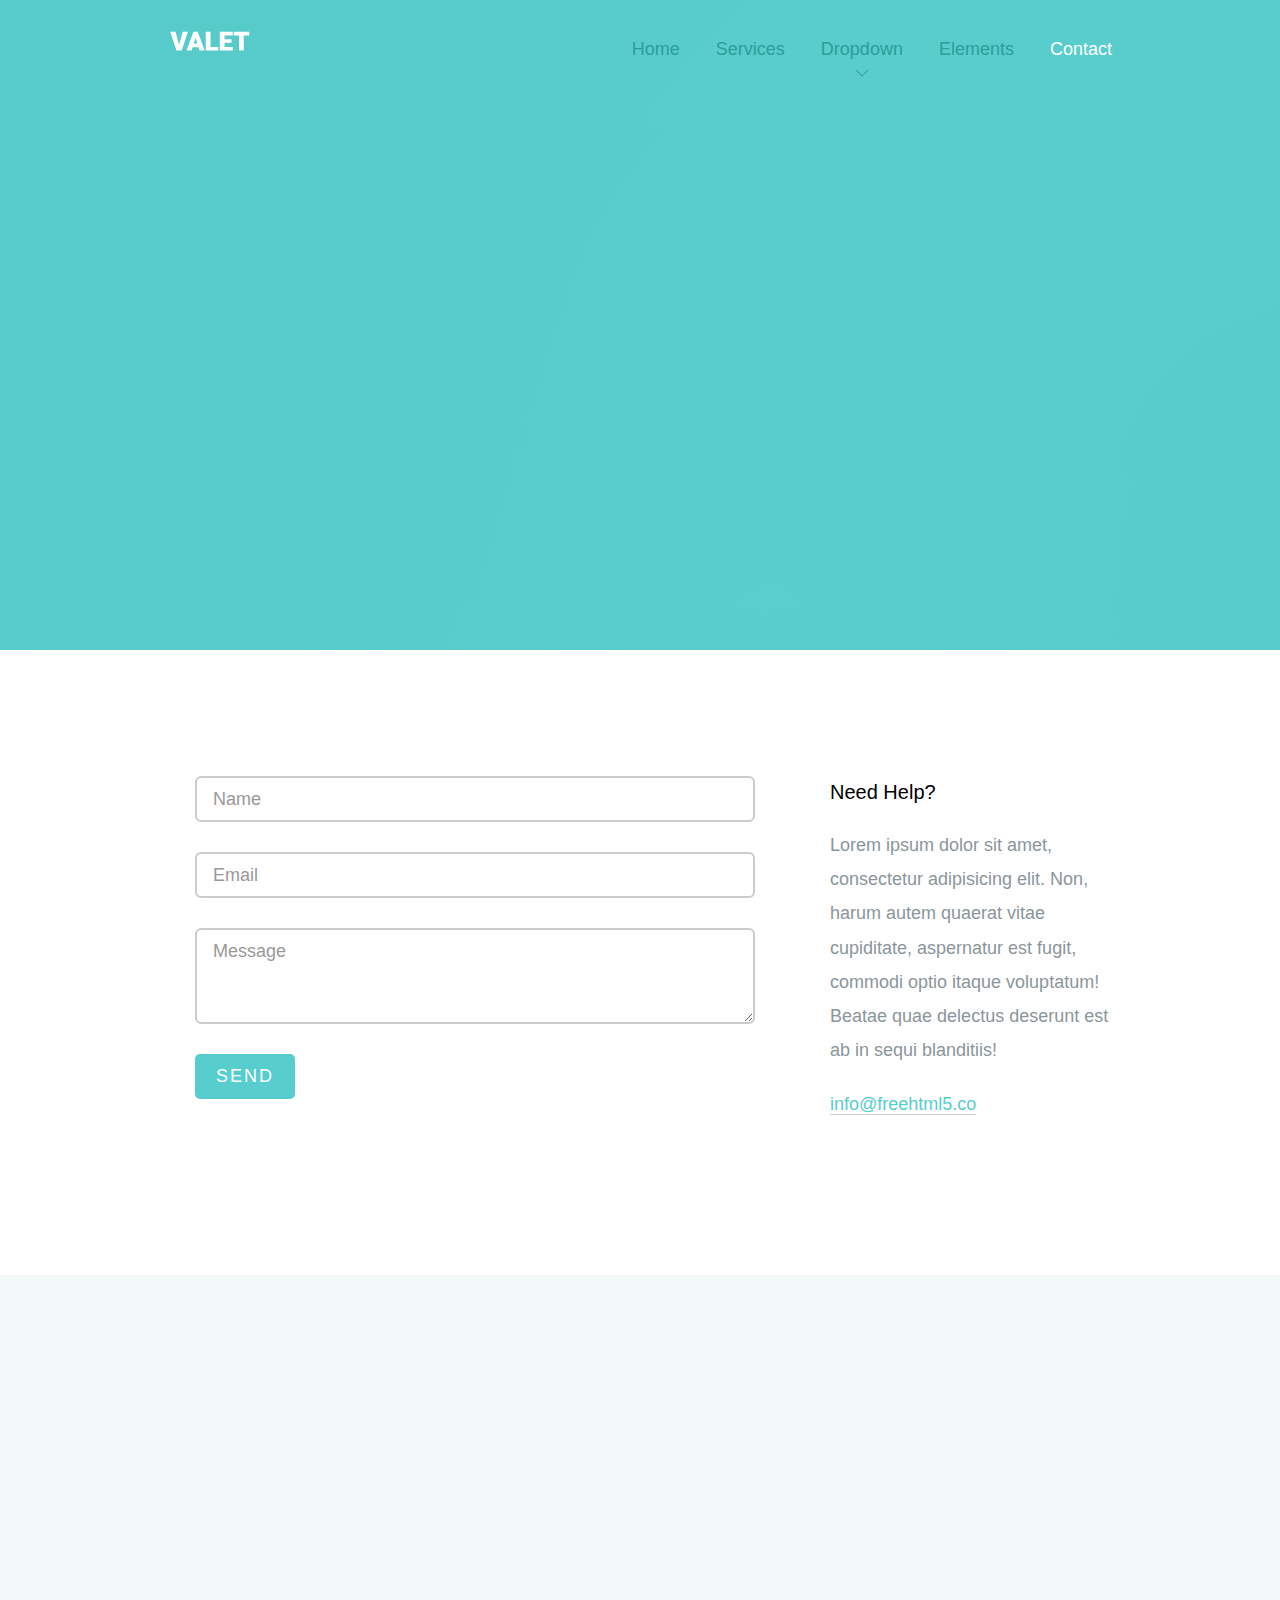
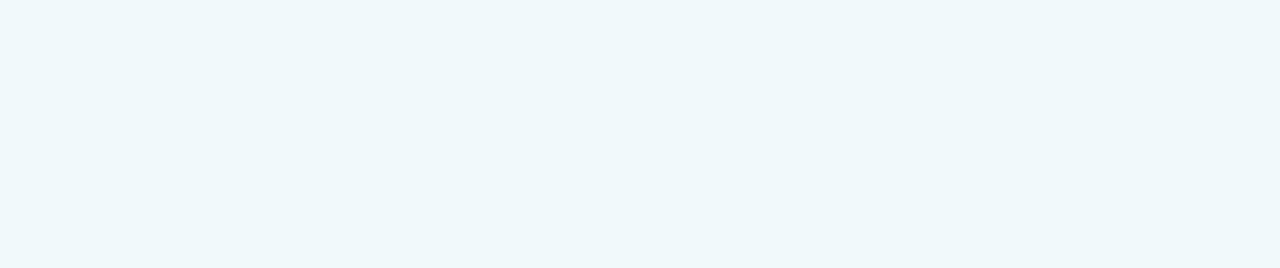
==== contact.html @ 623a670f "Initial Commit" ====
<!DOCTYPE html>
<!--[if lt IE 7]>      <html class="no-js lt-ie9 lt-ie8 lt-ie7"> <![endif]-->
<!--[if IE 7]>         <html class="no-js lt-ie9 lt-ie8"> <![endif]-->
<!--[if IE 8]>         <html class="no-js lt-ie9"> <![endif]-->
<!--[if gt IE 8]><!--> <html class="no-js"> <!--<![endif]-->
	<head>
	<meta charset="utf-8">
	<meta http-equiv="X-UA-Compatible" content="IE=edge">
	<title>Valet &mdash; A free HTML5 Template by FREEHTML5.CO</title>
	<meta name="viewport" content="width=device-width, initial-scale=1">
	<meta name="description" content="Free HTML5 Template by FREEHTML5.CO" />
	<meta name="keywords" content="free html5, free template, free bootstrap, html5, css3, mobile first, responsive" />
	<meta name="author" content="FREEHTML5.CO" />

  	<!-- 
	//////////////////////////////////////////////////////

	FREE HTML5 TEMPLATE 
	DESIGNED & DEVELOPED by FREEHTML5.CO
	
	Website: 		http://freehtml5.co/
	Email: 			info@freehtml5.co
	Twitter: 		http://twitter.com/fh5co
	Facebook: 	https://www.facebook.com/fh5co

	//////////////////////////////////////////////////////
	 -->

  	<!-- Facebook and Twitter integration -->
	<meta property="og:title" content=""/>
	<meta property="og:image" content=""/>
	<meta property="og:url" content=""/>
	<meta property="og:site_name" content=""/>
	<meta property="og:description" content=""/>
	<meta name="twitter:title" content="" />
	<meta name="twitter:image" content="" />
	<meta name="twitter:url" content="" />
	<meta name="twitter:card" content="" />

  	<!-- Place favicon.ico and apple-touch-icon.png in the root directory -->
  	<link rel="shortcut icon" href="favicon.ico">

  	<!-- Google Webfont -->
	<link href='http://fonts.googleapis.com/css?family=Lato:300,400,700' rel='stylesheet' type='text/css'>
	<!-- Themify Icons -->
	<link rel="stylesheet" href="css/themify-icons.css">
	<!-- Bootstrap -->
	<link rel="stylesheet" href="css/bootstrap.css">
	<!-- Owl Carousel -->
	<link rel="stylesheet" href="css/owl.carousel.min.css">
	<link rel="stylesheet" href="css/owl.theme.default.min.css">
	<!-- Magnific Popup -->
	<link rel="stylesheet" href="css/magnific-popup.css">
	<!-- Superfish -->
	<link rel="stylesheet" href="css/superfish.css">
	<!-- Easy Responsive Tabs -->
	<link rel="stylesheet" href="css/easy-responsive-tabs.css">
	<!-- Animate.css -->
	<link rel="stylesheet" href="css/animate.css">
	<!-- Theme Style -->
	<link rel="stylesheet" href="css/style.css">

	<!-- Modernizr JS -->
	<script src="js/modernizr-2.6.2.min.js"></script>
	<!-- FOR IE9 below -->
	<!--[if lt IE 9]>
	<script src="js/respond.min.js"></script>
	<![endif]-->

	</head>
	<body class="inner-page">

		<!-- START #fh5co-header -->
		<header id="fh5co-header-section" role="header" class="" >
			<div class="container">

				

				<!-- <div id="fh5co-menu-logo"> -->
					<!-- START #fh5co-logo -->
					<h1 id="fh5co-logo" class="pull-left"><a href="index.html"><img src="images/logo.png" alt="Valet Free HTML5 Template"></a></h1>
					
					<!-- START #fh5co-menu-wrap -->
					<nav id="fh5co-menu-wrap" role="navigation">
						
						
						<ul class="sf-menu" id="fh5co-primary-menu">
							<li>
								<a href="index.html">Home</a>
							</li>
							<li>
								<a href="services.html">Services</a>
							</li>
							<li>
								<a href="#" class="fh5co-sub-ddown">Dropdown</a>
								 <ul class="fh5co-sub-menu">
								 	<li><a href="left-sidebar.html">Left Sidebar</a></li>
								 	<li><a href="right-sidebar.html">Right Sidebar</a></li>
									<li>
										<a href="#" class="fh5co-sub-ddown">Free HTML5</a>
										<ul class="fh5co-sub-menu">
											<li><a href="http://freehtml5.co/preview/?item=build-free-html5-bootstrap-template" target="_blank">Build</a></li>
											<li><a href="http://freehtml5.co/preview/?item=work-free-html5-template-bootstrap" target="_blank">Work</a></li>
											<li><a href="http://freehtml5.co/preview/?item=light-free-html5-template-bootstrap" target="_blank">Light</a></li>
											<li><a href="http://freehtml5.co/preview/?item=relic-free-html5-template-using-bootstrap" target="_blank">Relic</a></li>
											<li><a href="http://freehtml5.co/preview/?item=display-free-html5-template-using-bootstrap" target="_blank">Display</a></li>
											<li><a href="http://freehtml5.co/preview/?item=sprint-free-html5-template-bootstrap" target="_blank">Sprint</a></li>
										</ul>
									</li>
									<li><a href="#">CSS3</a></li> 
								</ul>
							</li>
							<li><a href="elements.html">Elements</a></li>
							<li class="active"><a href="contact.html">Contact</a></li>
						</ul>
						
					</nav>
				<!-- </div> -->

			</div>
		</header>
	
		<div id="fh5co-hero" style="background-image: url(images/slide_2.jpg);">
			<div class="overlay"></div>
			<a href="#fh5co-main" class="smoothscroll fh5co-arrow to-animate hero-animate-4"><i class="ti-angle-down"></i></a>
			<!-- End fh5co-arrow -->
			<div class="container">
				<div class="col-md-12">
					<div class="fh5co-hero-wrap">
						<div class="fh5co-hero-intro">
							<h1 class="to-animate hero-animate-1">Contact Us</h1>
							<h2 class="to-animate hero-animate-2">We'd love to talk with you.</h2>
						</div>
					</div>
				</div>
			</div>		
		</div>

		<div id="fh5co-main">
			<div id="fh5co-contact">
			<div class="container">
				<div class="row">
					<div class="col-md-8">
						<form action="#" method="post">
							<div class="col-md-12">
								<div class="form-group">
									<label for="name" class="sr-only">Email</label>
									<input placeholder="Name" id="name" type="text" class="form-control input-lg">
								</div>	
							</div>
							<div class="col-md-12">
								<div class="form-group">
									<label for="email" class="sr-only">Email</label>
									<input placeholder="Email" id="email" type="text" class="form-control input-lg">
								</div>	
							</div>
							
							<div class="col-md-12">
								<div class="form-group">
									<label for="message" class="sr-only">Message</label>
									<textarea placeholder="Message" id="message" class="form-control input-lg" rows="3"></textarea>
								</div>	
							</div>
							<div class="col-md-12">
								<div class="form-group">
									<input type="submit" class="btn btn-primary btn-lg " value="Send">

								</div>	
							</div>
							
							
						</form>	
						
					</div>
					<div class="col-md-4">
						<h3>Need Help?</h3>
						<p>Lorem ipsum dolor sit amet, consectetur adipisicing elit. Non, harum autem quaerat vitae cupiditate, aspernatur est fugit, commodi optio itaque voluptatum! Beatae quae delectus deserunt est ab in sequi blanditiis!</p>
						<p>
							<a href="#">info@freehtml5.co</a>
						</p>
					</div>


				</div>
			</div>

			</div>
			<!-- fh5co-contact -->

		
		</div>
		<!-- END fhtco-main -->


		<footer role="contentinfo" id="fh5co-footer">
			<a href="#" class="fh5co-arrow fh5co-gotop footer-box"><i class="ti-angle-up"></i></a>
			<div class="container">
				<div class="row">
					<div class="col-md-4 col-sm-6 footer-box">
						<h3 class="fh5co-footer-heading">Company</h3>
						<ul class="fh5co-footer-links">
							<li><a href="#">About</a></li>
							<li><a href="#">Services</a></li>
							<li><a href="#">Our Products</a></li>
							<li><a href="#">Our Culture</a></li>
							<li><a href="#">Team</a></li>
						</ul>

					</div>
					<div class="col-md-4 col-sm-6 footer-box">
						<h3 class="fh5co-footer-heading">Links</h3>
						<ul class="fh5co-footer-links">
							<li><a href="#">Terms &amp; Conditions</a></li>
							<li><a href="#">Our Careers</a></li>
							<li><a href="#">Support &amp; FAQ's</a></li>
							<li><a href="#">Sign up</a></li>
							<li><a href="#">Log in</a></li>
						</ul>
					</div>
					<div class="col-md-4 col-sm-12 footer-box">
						<h3 class="fh5co-footer-heading">Get in touch</h3>
						<ul class="fh5co-social-icons">
							
							<li><a href="#"><i class="ti-google"></i></a></li>
							<li><a href="#"><i class="ti-twitter-alt"></i></a></li>
							<li><a href="#"><i class="ti-facebook"></i></a></li>	
							<li><a href="#"><i class="ti-instagram"></i></a></li>
							<li><a href="#"><i class="ti-dribbble"></i></a></li>
						</ul>
					</div>
					<div class="col-md-12 footer-box">
						<div class="fh5co-copyright">
						<p>&copy; 2015 Free Valet. All Rights Reserved. <br>Designed by <a href="http://freehtml5.co" target="_blank">FREEHTML5.co</a> Images by: <a href="http://unsplash.com">Unsplash</a></p>
						</div>
					</div>
					
				</div>
				<!-- END row -->
				<div class="fh5co-spacer fh5co-spacer-md"></div>
			</div>
		</footer>
			
			
		<!-- jQuery -->
		<script src="js/jquery-1.10.2.min.js"></script>
		<!-- jQuery Easing -->
		<script src="js/jquery.easing.1.3.js"></script>
		<!-- Bootstrap -->
		<script src="js/bootstrap.js"></script>
		<!-- Owl carousel -->
		<script src="js/owl.carousel.min.js"></script>
		<!-- Magnific Popup -->
		<script src="js/jquery.magnific-popup.min.js"></script>
		<!-- Superfish -->
		<script src="js/hoverIntent.js"></script>
		<script src="js/superfish.js"></script>
		<!-- Easy Responsive Tabs -->
		<script src="js/easyResponsiveTabs.js"></script>
		<!-- FastClick for Mobile/Tablets -->
		<script src="js/fastclick.js"></script>
		<!-- Parallax -->
		<script src="js/jquery.parallax-scroll.min.js"></script>
		<!-- Waypoints -->
		<script src="js/jquery.waypoints.min.js"></script>

		<!-- Main JS -->
		<script src="js/main.js"></script>

	</body>
</html>
---- css/themify-icons.css ----
@font-face {
	font-family: 'themify';
	src:url('../fonts/themify/themify.eot?-fvbane');
	src:url('../fonts/themify/themify.eot?#iefix-fvbane') format('embedded-opentype'),
		url('../fonts/themify/themify.woff?-fvbane') format('woff'),
		url('../fonts/themify/themify.ttf?-fvbane') format('truetype'),
		url('../fonts/themify/themify.svg?-fvbane#themify') format('svg');
	font-weight: normal;
	font-style: normal;
}

[class^="ti-"], [class*=" ti-"] {
	font-family: 'themify';
	speak: none;
	font-style: normal;
	font-weight: normal;
	font-variant: normal;
	text-transform: none;
	line-height: 1;

	/* Better Font Rendering =========== */
	-webkit-font-smoothing: antialiased;
	-moz-osx-font-smoothing: grayscale;
}

.ti-wand:before {
	content: "\e600";
}
.ti-volume:before {
	content: "\e601";
}
.ti-user:before {
	content: "\e602";
}
.ti-unlock:before {
	content: "\e603";
}
.ti-unlink:before {
	content: "\e604";
}
.ti-trash:before {
	content: "\e605";
}
.ti-thought:before {
	content: "\e606";
}
.ti-target:before {
	content: "\e607";
}
.ti-tag:before {
	content: "\e608";
}
.ti-tablet:before {
	content: "\e609";
}
.ti-star:before {
	content: "\e60a";
}
.ti-spray:before {
	content: "\e60b";
}
.ti-signal:before {
	content: "\e60c";
}
.ti-shopping-cart:before {
	content: "\e60d";
}
.ti-shopping-cart-full:before {
	content: "\e60e";
}
.ti-settings:before {
	content: "\e60f";
}
.ti-search:before {
	content: "\e610";
}
.ti-zoom-in:before {
	content: "\e611";
}
.ti-zoom-out:before {
	content: "\e612";
}
.ti-cut:before {
	content: "\e613";
}
.ti-ruler:before {
	content: "\e614";
}
.ti-ruler-pencil:before {
	content: "\e615";
}
.ti-ruler-alt:before {
	content: "\e616";
}
.ti-bookmark:before {
	content: "\e617";
}
.ti-bookmark-alt:before {
	content: "\e618";
}
.ti-reload:before {
	content: "\e619";
}
.ti-plus:before {
	content: "\e61a";
}
.ti-pin:before {
	content: "\e61b";
}
.ti-pencil:before {
	content: "\e61c";
}
.ti-pencil-alt:before {
	content: "\e61d";
}
.ti-paint-roller:before {
	content: "\e61e";
}
.ti-paint-bucket:before {
	content: "\e61f";
}
.ti-na:before {
	content: "\e620";
}
.ti-mobile:before {
	content: "\e621";
}
.ti-minus:before {
	content: "\e622";
}
.ti-medall:before {
	content: "\e623";
}
.ti-medall-alt:before {
	content: "\e624";
}
.ti-marker:before {
	content: "\e625";
}
.ti-marker-alt:before {
	content: "\e626";
}
.ti-arrow-up:before {
	content: "\e627";
}
.ti-arrow-right:before {
	content: "\e628";
}
.ti-arrow-left:before {
	content: "\e629";
}
.ti-arrow-down:before {
	content: "\e62a";
}
.ti-lock:before {
	content: "\e62b";
}
.ti-location-arrow:before {
	content: "\e62c";
}
.ti-link:before {
	content: "\e62d";
}
.ti-layout:before {
	content: "\e62e";
}
.ti-layers:before {
	content: "\e62f";
}
.ti-layers-alt:before {
	content: "\e630";
}
.ti-key:before {
	content: "\e631";
}
.ti-import:before {
	content: "\e632";
}
.ti-image:before {
	content: "\e633";
}
.ti-heart:before {
	content: "\e634";
}
.ti-heart-broken:before {
	content: "\e635";
}
.ti-hand-stop:before {
	content: "\e636";
}
.ti-hand-open:before {
	content: "\e637";
}
.ti-hand-drag:before {
	content: "\e638";
}
.ti-folder:before {
	content: "\e639";
}
.ti-flag:before {
	content: "\e63a";
}
.ti-flag-alt:before {
	content: "\e63b";
}
.ti-flag-alt-2:before {
	content: "\e63c";
}
.ti-eye:before {
	content: "\e63d";
}
.ti-export:before {
	content: "\e63e";
}
.ti-exchange-vertical:before {
	content: "\e63f";
}
.ti-desktop:before {
	content: "\e640";
}
.ti-cup:before {
	content: "\e641";
}
.ti-crown:before {
	content: "\e642";
}
.ti-comments:before {
	content: "\e643";
}
.ti-comment:before {
	content: "\e644";
}
.ti-comment-alt:before {
	content: "\e645";
}
.ti-close:before {
	content: "\e646";
}
.ti-clip:before {
	content: "\e647";
}
.ti-angle-up:before {
	content: "\e648";
}
.ti-angle-right:before {
	content: "\e649";
}
.ti-angle-left:before {
	content: "\e64a";
}
.ti-angle-down:before {
	content: "\e64b";
}
.ti-check:before {
	content: "\e64c";
}
.ti-check-box:before {
	content: "\e64d";
}
.ti-camera:before {
	content: "\e64e";
}
.ti-announcement:before {
	content: "\e64f";
}
.ti-brush:before {
	content: "\e650";
}
.ti-briefcase:before {
	content: "\e651";
}
.ti-bolt:before {
	content: "\e652";
}
.ti-bolt-alt:before {
	content: "\e653";
}
.ti-blackboard:before {
	content: "\e654";
}
.ti-bag:before {
	content: "\e655";
}
.ti-move:before {
	content: "\e656";
}
.ti-arrows-vertical:before {
	content: "\e657";
}
.ti-arrows-horizontal:before {
	content: "\e658";
}
.ti-fullscreen:before {
	content: "\e659";
}
.ti-arrow-top-right:before {
	content: "\e65a";
}
.ti-arrow-top-left:before {
	content: "\e65b";
}
.ti-arrow-circle-up:before {
	content: "\e65c";
}
.ti-arrow-circle-right:before {
	content: "\e65d";
}
.ti-arrow-circle-left:before {
	content: "\e65e";
}
.ti-arrow-circle-down:before {
	content: "\e65f";
}
.ti-angle-double-up:before {
	content: "\e660";
}
.ti-angle-double-right:before {
	content: "\e661";
}
.ti-angle-double-left:before {
	content: "\e662";
}
.ti-angle-double-down:before {
	content: "\e663";
}
.ti-zip:before {
	content: "\e664";
}
.ti-world:before {
	content: "\e665";
}
.ti-wheelchair:before {
	content: "\e666";
}
.ti-view-list:before {
	content: "\e667";
}
.ti-view-list-alt:before {
	content: "\e668";
}
.ti-view-grid:before {
	content: "\e669";
}
.ti-uppercase:before {
	content: "\e66a";
}
.ti-upload:before {
	content: "\e66b";
}
.ti-underline:before {
	content: "\e66c";
}
.ti-truck:before {
	content: "\e66d";
}
.ti-timer:before {
	content: "\e66e";
}
.ti-ticket:before {
	content: "\e66f";
}
.ti-thumb-up:before {
	content: "\e670";
}
.ti-thumb-down:before {
	content: "\e671";
}
.ti-text:before {
	content: "\e672";
}
.ti-stats-up:before {
	content: "\e673";
}
.ti-stats-down:before {
	content: "\e674";
}
.ti-split-v:before {
	content: "\e675";
}
.ti-split-h:before {
	content: "\e676";
}
.ti-smallcap:before {
	content: "\e677";
}
.ti-shine:before {
	content: "\e678";
}
.ti-shift-right:before {
	content: "\e679";
}
.ti-shift-left:before {
	content: "\e67a";
}
.ti-shield:before {
	content: "\e67b";
}
.ti-notepad:before {
	content: "\e67c";
}
.ti-server:before {
	content: "\e67d";
}
.ti-quote-right:before {
	content: "\e67e";
}
.ti-quote-left:before {
	content: "\e67f";
}
.ti-pulse:before {
	content: "\e680";
}
.ti-printer:before {
	content: "\e681";
}
.ti-power-off:before {
	content: "\e682";
}
.ti-plug:before {
	content: "\e683";
}
.ti-pie-chart:before {
	content: "\e684";
}
.ti-paragraph:before {
	content: "\e685";
}
.ti-panel:before {
	content: "\e686";
}
.ti-package:before {
	content: "\e687";
}
.ti-music:before {
	content: "\e688";
}
.ti-music-alt:before {
	content: "\e689";
}
.ti-mouse:before {
	content: "\e68a";
}
.ti-mouse-alt:before {
	content: "\e68b";
}
.ti-money:before {
	content: "\e68c";
}
.ti-microphone:before {
	content: "\e68d";
}
.ti-menu:before {
	content: "\e68e";
}
.ti-menu-alt:before {
	content: "\e68f";
}
.ti-map:before {
	content: "\e690";
}
.ti-map-alt:before {
	content: "\e691";
}
.ti-loop:before {
	content: "\e692";
}
.ti-location-pin:before {
	content: "\e693";
}
.ti-list:before {
	content: "\e694";
}
.ti-light-bulb:before {
	content: "\e695";
}
.ti-Italic:before {
	content: "\e696";
}
.ti-info:before {
	content: "\e697";
}
.ti-infinite:before {
	content: "\e698";
}
.ti-id-badge:before {
	content: "\e699";
}
.ti-hummer:before {
	content: "\e69a";
}
.ti-home:before {
	content: "\e69b";
}
.ti-help:before {
	content: "\e69c";
}
.ti-headphone:before {
	content: "\e69d";
}
.ti-harddrives:before {
	content: "\e69e";
}
.ti-harddrive:before {
	content: "\e69f";
}
.ti-gift:before {
	content: "\e6a0";
}
.ti-game:before {
	content: "\e6a1";
}
.ti-filter:before {
	content: "\e6a2";
}
.ti-files:before {
	content: "\e6a3";
}
.ti-file:before {
	content: "\e6a4";
}
.ti-eraser:before {
	content: "\e6a5";
}
.ti-envelope:before {
	content: "\e6a6";
}
.ti-download:before {
	content: "\e6a7";
}
.ti-direction:before {
	content: "\e6a8";
}
.ti-direction-alt:before {
	content: "\e6a9";
}
.ti-dashboard:before {
	content: "\e6aa";
}
.ti-control-stop:before {
	content: "\e6ab";
}
.ti-control-shuffle:before {
	content: "\e6ac";
}
.ti-control-play:before {
	content: "\e6ad";
}
.ti-control-pause:before {
	content: "\e6ae";
}
.ti-control-forward:before {
	content: "\e6af";
}
.ti-control-backward:before {
	content: "\e6b0";
}
.ti-cloud:before {
	content: "\e6b1";
}
.ti-cloud-up:before {
	content: "\e6b2";
}
.ti-cloud-down:before {
	content: "\e6b3";
}
.ti-clipboard:before {
	content: "\e6b4";
}
.ti-car:before {
	content: "\e6b5";
}
.ti-calendar:before {
	content: "\e6b6";
}
.ti-book:before {
	content: "\e6b7";
}
.ti-bell:before {
	content: "\e6b8";
}
.ti-basketball:before {
	content: "\e6b9";
}
.ti-bar-chart:before {
	content: "\e6ba";
}
.ti-bar-chart-alt:before {
	content: "\e6bb";
}
.ti-back-right:before {
	content: "\e6bc";
}
.ti-back-left:before {
	content: "\e6bd";
}
.ti-arrows-corner:before {
	content: "\e6be";
}
.ti-archive:before {
	content: "\e6bf";
}
.ti-anchor:before {
	content: "\e6c0";
}
.ti-align-right:before {
	content: "\e6c1";
}
.ti-align-left:before {
	content: "\e6c2";
}
.ti-align-justify:before {
	content: "\e6c3";
}
.ti-align-center:before {
	content: "\e6c4";
}
.ti-alert:before {
	content: "\e6c5";
}
.ti-alarm-clock:before {
	content: "\e6c6";
}
.ti-agenda:before {
	content: "\e6c7";
}
.ti-write:before {
	content: "\e6c8";
}
.ti-window:before {
	content: "\e6c9";
}
.ti-widgetized:before {
	content: "\e6ca";
}
.ti-widget:before {
	content: "\e6cb";
}
.ti-widget-alt:before {
	content: "\e6cc";
}
.ti-wallet:before {
	content: "\e6cd";
}
.ti-video-clapper:before {
	content: "\e6ce";
}
.ti-video-camera:before {
	content: "\e6cf";
}
.ti-vector:before {
	content: "\e6d0";
}
.ti-themify-logo:before {
	content: "\e6d1";
}
.ti-themify-favicon:before {
	content: "\e6d2";
}
.ti-themify-favicon-alt:before {
	content: "\e6d3";
}
.ti-support:before {
	content: "\e6d4";
}
.ti-stamp:before {
	content: "\e6d5";
}
.ti-split-v-alt:before {
	content: "\e6d6";
}
.ti-slice:before {
	content: "\e6d7";
}
.ti-shortcode:before {
	content: "\e6d8";
}
.ti-shift-right-alt:before {
	content: "\e6d9";
}
.ti-shift-left-alt:before {
	content: "\e6da";
}
.ti-ruler-alt-2:before {
	content: "\e6db";
}
.ti-receipt:before {
	content: "\e6dc";
}
.ti-pin2:before {
	content: "\e6dd";
}
.ti-pin-alt:before {
	content: "\e6de";
}
.ti-pencil-alt2:before {
	content: "\e6df";
}
.ti-palette:before {
	content: "\e6e0";
}
.ti-more:before {
	content: "\e6e1";
}
.ti-more-alt:before {
	content: "\e6e2";
}
.ti-microphone-alt:before {
	content: "\e6e3";
}
.ti-magnet:before {
	content: "\e6e4";
}
.ti-line-double:before {
	content: "\e6e5";
}
.ti-line-dotted:before {
	content: "\e6e6";
}
.ti-line-dashed:before {
	content: "\e6e7";
}
.ti-layout-width-full:before {
	content: "\e6e8";
}
.ti-layout-width-default:before {
	content: "\e6e9";
}
.ti-layout-width-default-alt:before {
	content: "\e6ea";
}
.ti-layout-tab:before {
	content: "\e6eb";
}
.ti-layout-tab-window:before {
	content: "\e6ec";
}
.ti-layout-tab-v:before {
	content: "\e6ed";
}
.ti-layout-tab-min:before {
	content: "\e6ee";
}
.ti-layout-slider:before {
	content: "\e6ef";
}
.ti-layout-slider-alt:before {
	content: "\e6f0";
}
.ti-layout-sidebar-right:before {
	content: "\e6f1";
}
.ti-layout-sidebar-none:before {
	content: "\e6f2";
}
.ti-layout-sidebar-left:before {
	content: "\e6f3";
}
.ti-layout-placeholder:before {
	content: "\e6f4";
}
.ti-layout-menu:before {
	content: "\e6f5";
}
.ti-layout-menu-v:before {
	content: "\e6f6";
}
.ti-layout-menu-separated:before {
	content: "\e6f7";
}
.ti-layout-menu-full:before {
	content: "\e6f8";
}
.ti-layout-media-right-alt:before {
	content: "\e6f9";
}
.ti-layout-media-right:before {
	content: "\e6fa";
}
.ti-layout-media-overlay:before {
	content: "\e6fb";
}
.ti-layout-media-overlay-alt:before {
	content: "\e6fc";
}
.ti-layout-media-overlay-alt-2:before {
	content: "\e6fd";
}
.ti-layout-media-left-alt:before {
	content: "\e6fe";
}
.ti-layout-media-left:before {
	content: "\e6ff";
}
.ti-layout-media-center-alt:before {
	content: "\e700";
}
.ti-layout-media-center:before {
	content: "\e701";
}
.ti-layout-list-thumb:before {
	content: "\e702";
}
.ti-layout-list-thumb-alt:before {
	content: "\e703";
}
.ti-layout-list-post:before {
	content: "\e704";
}
.ti-layout-list-large-image:before {
	content: "\e705";
}
.ti-layout-line-solid:before {
	content: "\e706";
}
.ti-layout-grid4:before {
	content: "\e707";
}
.ti-layout-grid3:before {
	content: "\e708";
}
.ti-layout-grid2:before {
	content: "\e709";
}
.ti-layout-grid2-thumb:before {
	content: "\e70a";
}
.ti-layout-cta-right:before {
	content: "\e70b";
}
.ti-layout-cta-left:before {
	content: "\e70c";
}
.ti-layout-cta-center:before {
	content: "\e70d";
}
.ti-layout-cta-btn-right:before {
	content: "\e70e";
}
.ti-layout-cta-btn-left:before {
	content: "\e70f";
}
.ti-layout-column4:before {
	content: "\e710";
}
.ti-layout-column3:before {
	content: "\e711";
}
.ti-layout-column2:before {
	content: "\e712";
}
.ti-layout-accordion-separated:before {
	content: "\e713";
}
.ti-layout-accordion-merged:before {
	content: "\e714";
}
.ti-layout-accordion-list:before {
	content: "\e715";
}
.ti-ink-pen:before {
	content: "\e716";
}
.ti-info-alt:before {
	content: "\e717";
}
.ti-help-alt:before {
	content: "\e718";
}
.ti-headphone-alt:before {
	content: "\e719";
}
.ti-hand-point-up:before {
	content: "\e71a";
}
.ti-hand-point-right:before {
	content: "\e71b";
}
.ti-hand-point-left:before {
	content: "\e71c";
}
.ti-hand-point-down:before {
	content: "\e71d";
}
.ti-gallery:before {
	content: "\e71e";
}
.ti-face-smile:before {
	content: "\e71f";
}
.ti-face-sad:before {
	content: "\e720";
}
.ti-credit-card:before {
	content: "\e721";
}
.ti-control-skip-forward:before {
	content: "\e722";
}
.ti-control-skip-backward:before {
	content: "\e723";
}
.ti-control-record:before {
	content: "\e724";
}
.ti-control-eject:before {
	content: "\e725";
}
.ti-comments-smiley:before {
	content: "\e726";
}
.ti-brush-alt:before {
	content: "\e727";
}
.ti-youtube:before {
	content: "\e728";
}
.ti-vimeo:before {
	content: "\e729";
}
.ti-twitter:before {
	content: "\e72a";
}
.ti-time:before {
	content: "\e72b";
}
.ti-tumblr:before {
	content: "\e72c";
}
.ti-skype:before {
	content: "\e72d";
}
.ti-share:before {
	content: "\e72e";
}
.ti-share-alt:before {
	content: "\e72f";
}
.ti-rocket:before {
	content: "\e730";
}
.ti-pinterest:before {
	content: "\e731";
}
.ti-new-window:before {
	content: "\e732";
}
.ti-microsoft:before {
	content: "\e733";
}
.ti-list-ol:before {
	content: "\e734";
}
.ti-linkedin:before {
	content: "\e735";
}
.ti-layout-sidebar-2:before {
	content: "\e736";
}
.ti-layout-grid4-alt:before {
	content: "\e737";
}
.ti-layout-grid3-alt:before {
	content: "\e738";
}
.ti-layout-grid2-alt:before {
	content: "\e739";
}
.ti-layout-column4-alt:before {
	content: "\e73a";
}
.ti-layout-column3-alt:before {
	content: "\e73b";
}
.ti-layout-column2-alt:before {
	content: "\e73c";
}
.ti-instagram:before {
	content: "\e73d";
}
.ti-google:before {
	content: "\e73e";
}
.ti-github:before {
	content: "\e73f";
}
.ti-flickr:before {
	content: "\e740";
}
.ti-facebook:before {
	content: "\e741";
}
.ti-dropbox:before {
	content: "\e742";
}
.ti-dribbble:before {
	content: "\e743";
}
.ti-apple:before {
	content: "\e744";
}
.ti-android:before {
	content: "\e745";
}
.ti-save:before {
	content: "\e746";
}
.ti-save-alt:before {
	content: "\e747";
}
.ti-yahoo:before {
	content: "\e748";
}
.ti-wordpress:before {
	content: "\e749";
}
.ti-vimeo-alt:before {
	content: "\e74a";
}
.ti-twitter-alt:before {
	content: "\e74b";
}
.ti-tumblr-alt:before {
	content: "\e74c";
}
.ti-trello:before {
	content: "\e74d";
}
.ti-stack-overflow:before {
	content: "\e74e";
}
.ti-soundcloud:before {
	content: "\e74f";
}
.ti-sharethis:before {
	content: "\e750";
}
.ti-sharethis-alt:before {
	content: "\e751";
}
.ti-reddit:before {
	content: "\e752";
}
.ti-pinterest-alt:before {
	content: "\e753";
}
.ti-microsoft-alt:before {
	content: "\e754";
}
.ti-linux:before {
	content: "\e755";
}
.ti-jsfiddle:before {
	content: "\e756";
}
.ti-joomla:before {
	content: "\e757";
}
.ti-html5:before {
	content: "\e758";
}
.ti-flickr-alt:before {
	content: "\e759";
}
.ti-email:before {
	content: "\e75a";
}
.ti-drupal:before {
	content: "\e75b";
}
.ti-dropbox-alt:before {
	content: "\e75c";
}
.ti-css3:before {
	content: "\e75d";
}
.ti-rss:before {
	content: "\e75e";
}
.ti-rss-alt:before {
	content: "\e75f";
}
---- css/superfish.css ----
/*** ESSENTIAL STYLES ***/
.sf-menu, .sf-menu * {
	margin: 0;
	padding: 0;
	list-style: none;
}
.sf-menu li {
	position: relative;
}
.sf-menu ul {
	position: absolute;
	display: none;
	top: 100%;
	right: 0;
	
	z-index: 99;
}
.sf-menu > li {
	float: left;
}
.sf-menu li:hover > ul,
.sf-menu li.sfHover > ul {
	display: block;
}

.sf-menu a {
	display: block;
	position: relative;
}
.sf-menu ul ul {
	top: 0;
	left: 100%;
}


/*** DEMO SKIN ***/
.sf-menu {
	float: left;
	margin-bottom: 1em;
}
.sf-menu ul {
	box-shadow: 2px 2px 6px rgba(0,0,0,.2);
	min-width: 12em; /* allow long menu items to determine submenu width */
	*width: 12em; /* no auto sub width for IE7, see white-space comment below */
}
.sf-menu a {
	border-left: 1px solid #fff;
	border-top: 1px solid #dFeEFF; /* fallback colour must use full shorthand */
	border-top: 1px solid rgba(255,255,255,.5);
	padding: .75em 1em;
	text-decoration: none;
	zoom: 1; /* IE7 */
}
.sf-menu a {
	color: #13a;
}
.sf-menu li {
	background: #BDD2FF;
	white-space: nowrap; /* no need for Supersubs plugin */
	*white-space: normal; /* ...unless you support IE7 (let it wrap) */
	-webkit-transition: background .2s;
	transition: background .2s;
}
.sf-menu ul li {
	background: #AABDE6;
}
.sf-menu ul ul li {
	background: #9AAEDB;
}
.sf-menu li:hover,
.sf-menu li.sfHover {
	background: #CFDEFF;
	/* only transition out, not in */
	-webkit-transition: none;
	transition: none;
}

/*** arrows (for all except IE7) **/
.sf-arrows .sf-with-ul {
	padding-right: 2.5em;
	*padding-right: 1em; /* no CSS arrows for IE7 (lack pseudo-elements) */
}
/* styling for both css and generated arrows */
.sf-arrows .sf-with-ul:after {
	content: '';
	position: absolute;
	top: 50%;
	right: 1em;
	margin-top: -3px;
	height: 0;
	width: 0;
	/* order of following 3 rules important for fallbacks to work */
	border: 5px solid transparent;
	border-top-color: #dFeEFF; /* edit this to suit design (no rgba in IE8) */
	border-top-color: rgba(255,255,255,.5);
}
.sf-arrows > li > .sf-with-ul:focus:after,
.sf-arrows > li:hover > .sf-with-ul:after,
.sf-arrows > .sfHover > .sf-with-ul:after {
	border-top-color: white; /* IE8 fallback colour */
}
/* styling for right-facing arrows */
.sf-arrows ul .sf-with-ul:after {
	margin-top: -5px;
	/*margin-right: -3px;*/
	border-color: transparent;
	border-left-color: #dFeEFF; /* edit this to suit design (no rgba in IE8) */
	border-left-color: rgba(255,255,255,.5);
}
.sf-arrows ul li > .sf-with-ul:focus:after,
.sf-arrows ul li:hover > .sf-with-ul:after,
.sf-arrows ul .sfHover > .sf-with-ul:after {
	border-left-color: white;
}
---- css/easy-responsive-tabs.css ----
.resp-tabs-list, .resp-tabs-list p {
    margin: 0px;
    padding: 0px;
}
.resp-tabs-list {
    display: inline-block;
}
.resp-tabs-list li {
    font-weight: 600;
    font-size: 16px;
    display: inline-block;
    padding: 18px 15px;
    margin: 0 4px 0 0;
    list-style: none;
    cursor: pointer;
}

.resp-tabs-container {
    padding: 0px;
    background-color: #fff;
    clear: left;
}

h2.resp-accordion {
    cursor: pointer;
    padding: 5px;
    display: none;
    
}
.resp-tab-content {
    display: none;
    padding: 15px;
    padding-top: 30px;
    text-align: left;
    box-shadow: none;
}
.text-center .resp-tab-content,
.text-center .resp-accordion {
    text-align: left;
}

.resp-tab-active {
	border: 1px solid #ebebeb !important;
	border-bottom: none;
	margin-bottom: -1px !important;
	padding: 17px 14px 19px 14px !important;
	border-top: 1px solid #ebebeb !important;
	border-bottom: 0px #fff solid !important;
    border-top-left-radius: 4px;
    border-top-right-radius: 4px;
}

.resp-tab-active {
    border-bottom: none;
    background-color: #fff;
}

.resp-content-active, .resp-accordion-active {
    display: block;
}

.resp-tab-content {
    border: none;
    border-top: 1px solid #ebebeb;
    /*border-left-color: transparent;
    border-left-color: transparent;*/
	/*border-top-color: #ebebeb;*/
}

h2.resp-accordion {
    font-size: 13px;
    border: 1px solid #ebebeb;
    border-top: 0px solid #ebebeb;
    margin: 0px;
    padding: 10px 15px;
}

h2.resp-tab-active {
    border-bottom: 0px solid #ebebeb !important;
    margin-bottom: 0px !important;
    padding: 10px 15px !important;
}

h2.resp-tab-title:last-child {
    border-bottom: 12px solid #ebebeb !important;
    background: blue;
}

/*-----------Vertical tabs-----------*/
.resp-vtabs ul.resp-tabs-list {
    float: left;
    width: 30%;
}

.resp-vtabs .resp-tabs-list li {
    display: block;
    padding: 19px 15px !important;
    margin: 0 0 4px;
    cursor: pointer;
    float: none;
}

.resp-vtabs .resp-tabs-container {
    padding: 0px;
    background-color: #fff;
    /*border: 1px solid #ebebeb;*/
    border-left: 1px solid #ebebeb;
    float: left;
    width: 68%;
    min-height: 250px;
    border-radius: 4px;
    clear: none;
}

.resp-vtabs .resp-tab-content {
    border: none;
    word-wrap: break-word;
    padding-left: 30px;
}

.resp-vtabs li.resp-tab-active { 
    position: relative;
    z-index: 1;
    margin-right: -1px !important;
    padding: 18px 15px 19px 14px !important;
    /*border-top: 1px solid;*/
    border: 1px solid #ebebeb !important;
    border-left: 1px solid #ebebeb !important;
    border-left: none !important;
    margin-bottom: 4px !important;
    border-right: 1px #FFF solid !important;
    border-top-left-radius: 0px;
    border-top-right-radius: 0px;
}

.resp-arrow {
    float: right;
    margin-top: 10px;
    -moz-transition:    all .2s ease;
    -o-transition:      all .2s ease;
    -webkit-transition: all .2s ease;
    transition:         all .2s ease;
}

h2.resp-tab-active span.resp-arrow {
    -ms-transform: rotate(180deg); /* IE 9 */
    -webkit-transform: rotate(180deg); /* Chrome, Safari, Opera */
    transform: rotate(180deg);
}

/*-----------Accordion styles-----------*/
h2.resp-tab-active {
    background: #DBDBDB;/* !important;*/
}

.resp-easy-accordion h2.resp-accordion {
    display: block;
}


.resp-easy-accordion .resp-tab-content:last-child {
    border-bottom: 1px solid #ebebeb;/* !important;*/
}

.resp-jfit {
    width: 100%;
    margin: 0px;
}

.resp-tab-content-active {
    display: block;
}

h2.resp-accordion:first-child {
    border-top: 1px solid #ebebeb;/* !important;*/
}
.resp-accordion.resp-tab-active {
    border-top: none;
}

/*Here your can change the breakpoint to set the accordion, when screen resolution changed*/
@media only screen and (max-width: 768px) {
    ul.resp-tabs-list {
        display: none;
    }

    h2.resp-accordion {
        display: block;
    }
    .resp-tab-content {
        border: 1px solid #ebebeb;
    }
    .resp-vtabs .resp-tab-content {
        border: 1px solid #ebebeb;
    }
    
    .resp-tabs-container .resp-accordion.resp-tab-active {
        border-top: none!important;   
        border-bottom: none!important;    
        border-top-left-radius: 0px;
        border-top-right-radius: 0px;
    }
    .resp-tabs-container .resp-accordion.resp-tab-active:nth-of-type(1) {
        border-top-left-radius: 0px;
        border-top-right-radius: 0px;
        border-top: 1px solid #ebebeb !important;
        border-bototm: none!important;
    }
    

    .resp-tab-content {
        -webkit-box-shadow: inset 0px 4px 5px -3px rgba(0,0,0,0.05);
        -moz-box-shadow: inset 0px 4px 5px -3px rgba(0,0,0,0.05);
        -ms-box-shadow: inset 0px 4px 5px -3px rgba(0,0,0,0.05);
        box-shadow: inset 0px 4px 5px -3px rgba(0,0,0,0.05);
    }
    

    .resp-vtabs .resp-tabs-container {
        border: none;
        float: none;
        width: 100%;
        min-height: 100px;
        clear: none;
    }

    .resp-accordion-closed {
        display: none !important;
    }

    .resp-vtabs .resp-tab-content:last-child {
        border-bottom: 1px solid #ebebeb !important;
    }
}
---- css/style.css ----
/*
//////////////////////////////////////////////////////

FREE HTML5 TEMPLATE 
DESIGNED & DEVELOPED by FREEHTML5.CO

//////////////////////////////////////////////////////
*/
@font-face {
  font-family: 'themify';
  src: url("../fonts/themify/themify.eot?-fvbane");
  src: url("../fonts/themify/themify.eot?#iefix-fvbane") format("embedded-opentype"), url("../fonts/themify/themify.woff?-fvbane") format("woff"), url("../fonts/themify/themify.ttf?-fvbane") format("truetype"), url("../fonts/themify/themify.svg?-fvbane#themify") format("svg");
  font-weight: normal;
  font-style: normal;
}
html.fh5co-overflow, body.fh5co-overflow {
  overflow-x: auto;
}
html.fh5co-overflow #fh5co-header-section, html.fh5co-overflow #fh5co-main, html.fh5co-overflow #fh5co-hero, html.fh5co-overflow #fh5co-mobile-menu, html.fh5co-overflow #fh5co-footer, body.fh5co-overflow #fh5co-header-section, body.fh5co-overflow #fh5co-main, body.fh5co-overflow #fh5co-hero, body.fh5co-overflow #fh5co-mobile-menu, body.fh5co-overflow #fh5co-footer {
  -webkit-transition: all 0.3s ease;
  -moz-transition: all 0.3s ease;
  -ms-transition: all 0.3s ease;
  -o-transition: all 0.3s ease;
  transition: all 0.3s ease;
}

body {
  font-family: "Roboto", arial, sans-serif;
  font-size: 18px;
  line-height: 1.9;
  font-weight: 300;
  color: #8b969c;
}
@media screen and (max-width: 768px) {
  body {
    font-size: 16px;
    line-height: 1.5;
  }
}

::-webkit-selection {
  color: #ffffff;
  background: #57cecd;
}

::-moz-selection {
  color: #ffffff;
  background: #57cecd;
}

::selection {
  color: #ffffff;
  background: #57cecd;
}

a {
  -webkit-transition: all 0.2s ease;
  -moz-transition: all 0.2s ease;
  -ms-transition: all 0.2s ease;
  -o-transition: all 0.2s ease;
  transition: all 0.2s ease;
  color: #57cecd;
  border-bottom: 1px solid #ccc;
}
a:hover, a:focus, a:active {
  color: #31a8a7;
}
a:hover, a:focus, a:active {
  outline: none;
  color: #2e2e2e;
  text-decoration: none;
  border-bottom: 1px solid #57cecd;
}

input {
  -webkit-transition: all 0.5s ease;
  -moz-transition: all 0.5s ease;
  -ms-transition: all 0.5s ease;
  -o-transition: all 0.5s ease;
  transition: all 0.5s ease;
}

/* Heading */
h1, .h1, h2, .h2, h3, .h3, h4, .h4, h5, .h5, h6, .h6 {
  margin: 0 0 20px 0;
  padding: 0;
  color: #000000;
}

h1, .h1 {
  font-size: 30px;
  line-height: 42px;
}

h2, .h2 {
  font-size: 26px;
  line-height: 38px;
}

h3, .h3 {
  font-size: 20px;
  line-height: 32px;
}

h4, .h4 {
  font-size: 16px;
  line-height: 28px;
}

h5, .h5 {
  font-size: 14px;
  line-height: 24px;
}

h6, .h6 {
  font-size: 12px;
  line-height: 24px;
}

ul, ol {
  padding-left: 15px;
  line-height: 26px;
}
ul ul, ul ol, ol ul, ol ol {
  padding-left: 25px;
}

ul, ol, p {
  margin: 0 0 20px 0;
}

.fh5co-serif {
  font-family: "Crimson Text", serif;
}

.fh5co-sans-serif {
  font-family: "Roboto", arial, sans-serif;
}

input[type="text"],
input[type="password"],
input[type="email"],
input[type="search"],
textarea {
  -webkit-appearance: none;
  -moz-appearance: none;
  appearance: none;
}

@media screen and (max-width: 480px) {
  .col-xxs-12 {
    display: block;
    clear: both;
    width: 100%;
    float: left;
  }
}
/* Header */
#fh5co-header-section {
  position: absolute;
  top: 0;
  width: 100%;
  -webkit-transition: all 0.5s ease;
  -moz-transition: all 0.5s ease;
  -ms-transition: all 0.5s ease;
  -o-transition: all 0.5s ease;
  transition: all 0.5s ease;
  z-index: 103;
}

#fh5co-menu-logo {
  clear: both;
}

#fh5co-quick-contacts {
  float: right;
  width: 100%;
  text-align: right;
  margin-top: 2em;
}
#fh5co-quick-contacts .sep {
  padding: 0 .5em;
  color: rgba(255, 255, 255, 0.5);
}
#fh5co-quick-contacts a {
  font-size: 14px;
  padding: 20px 10px;
  color: white;
}
#fh5co-quick-contacts a > i {
  margin-right: 10px;
  margin-top: 5px;
  color: white;
}
#fh5co-quick-contacts a:hover {
  color: white;
}

#fh5co-logo {
  font-size: 20px;
  margin: .9em 0 0 0;
  padding: 0;
  font-weight: 700;
}
#fh5co-logo a {
  border-bottom: none !important;
  color: #ffffff;
  letter-spacing: 3px;
  text-transform: uppercase;
}
#fh5co-logo a:hover {
  opacity: .7;
}
@media screen and (max-width: 768px) {
  #fh5co-logo {
    text-align: center;
    margin: 0px 0 0 0;
    float: none !important;
  }
}

/* Superfish Override Menu */
.sf-menu {
  margin: 0 !important;
}

.sf-menu {
  float: right;
}

.sf-menu ul {
  box-shadow: none;
  border: transparent;
  min-width: 8em;
  *width: 8em;
}

.sf-menu a {
  color: rgba(0, 0, 0, 0.8);
  color: #2d9c9b;
  padding: .75em 1em;
  font-weight: normal;
  border-left: none;
  border-top: none;
  border-top: none;
  text-decoration: none;
  zoom: 1;
  font-size: 18px;
  border-bottom: none !important;
}

.sf-menu li,
.sf-menu ul li,
.sf-menu ul ul li,
.sf-menu li:hover,
.sf-menu li.sfHover {
  background: transparent;
}

.sf-menu ul li a,
.sf-menu ul ul li a {
  text-transform: none;
  padding: .75em 1em;
  letter-spacing: 1px;
}

.sf-menu li:hover a,
.sf-menu li.sfHover a,
.sf-menu ul li:hover a,
.sf-menu ul li.sfHover a,
.sf-menu li.active a {
  color: #ffffff;
}

.sf-menu ul li:hover,
.sf-menu ul li.sfHover {
  background: transparent;
}

.sf-menu ul li {
  background: transparent;
}

.sf-arrows .sf-with-ul {
  padding-right: 2.5em;
  *padding-right: 1em;
}

.sf-arrows > li > .sf-with-ul:focus:after,
.sf-arrows > li:hover > .sf-with-ul:after,
.sf-arrows > .sfHover > .sf-with-ul:after {
  border-top-color: #ccc;
}

.sf-arrows ul .sf-with-ul:after {
  margin-top: -5px;
  margin-right: -3px;
  border-color: transparent;
  border-left-color: #ccc;
}

.sf-arrows ul li > .sf-with-ul:focus:after,
.sf-arrows ul li:hover > .sf-with-ul:after,
.sf-arrows ul .sfHover > .sf-with-ul:after {
  border-left-color: #ccc;
}

#fh5co-menu-wrap {
  float: right;
  position: relative;
  margin-right: -20px;
}
#fh5co-menu-wrap .sf-menu a {
  padding: 2em 1em;
}

#fh5co-primary-menu > li > ul li.active > a {
  color: #57cecd !important;
}
#fh5co-primary-menu > li > .sf-with-ul {
  position: relative;
}
#fh5co-primary-menu > li > .sf-with-ul::after {
  border: none !important;
  font-family: 'themify';
  speak: none;
  font-style: normal;
  font-weight: normal;
  font-variant: normal;
  text-transform: none;
  line-height: 1;
  -webkit-font-smoothing: antialiased;
  -moz-osx-font-smoothing: grayscale;
  position: absolute;
  padding-top: 20px;
  left: 50%;
  margin-left: -7px;
  font-size: 14px;
  width: 100%;
  content: "\e64b";
  color: #2b9493;
  -webkit-transition: all 0.2s ease;
  -moz-transition: all 0.2s ease;
  -ms-transition: all 0.2s ease;
  -o-transition: all 0.2s ease;
  transition: all 0.2s ease;
}
#fh5co-primary-menu > li > .sf-with-ul:hover::after {
  padding-top: 25px;
}
#fh5co-primary-menu > li > ul li > .sf-with-ul:after {
  border: none !important;
  font-family: 'themify';
  speak: none;
  font-style: normal;
  font-weight: normal;
  font-variant: normal;
  text-transform: none;
  line-height: 1;
  -webkit-font-smoothing: antialiased;
  -moz-osx-font-smoothing: grayscale;
  position: absolute;
  float: right;
  margin-right: 10px;
  top: 13px;
  font-size: 12px;
  content: "\e649";
  color: rgba(255, 255, 255, 0.5);
}

#fh5co-primary-menu .fh5co-sub-menu {
  padding: 7px 0 3px;
  background: rgba(0, 0, 0, 0.8);
  -webkit-border-radius: 5px;
  -moz-border-radius: 5px;
  -ms-border-radius: 5px;
  border-radius: 5px;
}

#fh5co-primary-menu .fh5co-sub-menu:before {
  position: absolute;
  top: -9px;
  right: 20px;
  width: 0;
  height: 0;
  content: '';
}

#fh5co-primary-menu .fh5co-sub-menu:after {
  position: absolute;
  top: -8px;
  right: 21px;
  width: 0;
  height: 0;
  border-right: 8px solid transparent;
  border-bottom: 8px solid #57cecd;
  border-bottom: 8px solid rgba(0, 0, 0, 0.8);
  border-left: 8px solid transparent;
  content: '';
}

#fh5co-primary-menu .fh5co-sub-menu .fh5co-sub-menu:before {
  top: 6px;
  right: 100%;
}

#fh5co-primary-menu .fh5co-sub-menu .fh5co-sub-menu:after {
  top: 7px;
  right: 100%;
  border: none !important;
}

.site-header.has-image #primary-menu .sub-menu {
  border-color: #ebebeb;
  box-shadow: 0 0 0 1px rgba(0, 0, 0, 0.19);
}
.site-header.has-image #primary-menu .sub-menu:before {
  display: none;
}

#fh5co-primary-menu .fh5co-sub-menu a {
  letter-spacing: 0;
  padding: 0 15px;
  font-size: 14px;
  line-height: 26px;
  color: #ffffff !important;
  text-transform: none;
  background: none;
}
#fh5co-primary-menu .fh5co-sub-menu a:hover {
  color: #57cecd !important;
}

.fh5co-nav-toggle {
  width: 25px;
  height: 25px;
  cursor: pointer;
  text-decoration: none;
}
.fh5co-nav-toggle.active i::before, .fh5co-nav-toggle.active i::after {
  background: #2e2e2e;
}
.fh5co-nav-toggle:hover, .fh5co-nav-toggle:focus, .fh5co-nav-toggle:active {
  outline: none;
  border-bottom: none !important;
}
.fh5co-nav-toggle i {
  position: relative;
  display: inline-block;
  width: 25px;
  height: 3px;
  color: #252525;
  font: bold 14px/.4 Helvetica;
  text-transform: uppercase;
  text-indent: -55px;
  background: #252525;
  transition: all .2s ease-out;
}
.fh5co-nav-toggle i::before, .fh5co-nav-toggle i::after {
  content: '';
  width: 25px;
  height: 3px;
  background: #252525;
  position: absolute;
  left: 0;
  transition: all .2s ease-out;
}
.fh5co-nav-toggle.fh5co-nav-white > i {
  color: #ffffff;
  background: #ffffff;
}
.fh5co-nav-toggle.fh5co-nav-white > i::before, .fh5co-nav-toggle.fh5co-nav-white > i::after {
  background: #ffffff;
}

.fh5co-nav-toggle i::before {
  top: -7px;
}

.fh5co-nav-toggle i::after {
  bottom: -7px;
}

.fh5co-nav-toggle:hover i::before {
  top: -10px;
}

.fh5co-nav-toggle:hover i::after {
  bottom: -10px;
}

.fh5co-nav-toggle.active i {
  background: transparent;
}

.fh5co-nav-toggle.active i::before {
  top: 0;
  -webkit-transform: rotateZ(45deg);
  -moz-transform: rotateZ(45deg);
  -ms-transform: rotateZ(45deg);
  -o-transform: rotateZ(45deg);
  transform: rotateZ(45deg);
}

.fh5co-nav-toggle.active i::after {
  bottom: 0;
  -webkit-transform: rotateZ(-45deg);
  -moz-transform: rotateZ(-45deg);
  -ms-transform: rotateZ(-45deg);
  -o-transform: rotateZ(-45deg);
  transform: rotateZ(-45deg);
}

.fh5co-nav-toggle {
  position: absolute;
  top: 0;
  left: 0;
  z-index: 21;
  padding: 6px 0 0 0;
  display: block;
  margin: 0 auto;
  display: none;
  background: #f86942;
  height: 44px;
  width: 44px;
  border-bottom: none !important;
}
@media screen and (max-width: 768px) {
  .fh5co-nav-toggle {
    display: block;
  }
}

/* Mobile Menu */
#fh5co-mobile-menu {
  -moz-transform: translateX(-275px);
  -webkit-transform: translateX(-275px);
  -ms-transform: translateX(-275px);
  transform: translateX(-275px);
  display: block;
  height: 100%;
  left: 0;
  overflow-y: auto;
  position: fixed;
  top: 0;
  width: 275px;
  z-index: 10002;
  background: #181920;
  padding: 0.75em 1.25em;
}
#fh5co-mobile-menu #fh5co-mobile-menu-ul {
  padding: 0;
  margin: 0;
}
#fh5co-mobile-menu #fh5co-mobile-menu-ul li {
  list-style: none;
}
#fh5co-mobile-menu #fh5co-mobile-menu-ul li.active > a {
  color: #ffffff;
}
#fh5co-mobile-menu #fh5co-mobile-menu-ul a {
  border-bottom: none !important;
  padding: 7px 0;
  display: block;
  color: #ccc;
  color: rgba(255, 255, 255, 0.5);
}
#fh5co-mobile-menu #fh5co-mobile-menu-ul a:hover {
  color: #ffffff;
  color: white;
}
#fh5co-mobile-menu #fh5co-mobile-menu-ul .fh5co-sub-ddown {
  position: relative;
}
#fh5co-mobile-menu #fh5co-mobile-menu-ul .fh5co-sub-ddown::after {
  font-family: 'themify';
  speak: none;
  font-style: normal;
  font-weight: normal;
  font-variant: normal;
  text-transform: none;
  line-height: 1;
  -webkit-font-smoothing: antialiased;
  -moz-osx-font-smoothing: grayscale;
  position: absolute;
  right: 0;
  margin-top: 2px;
  content: "\e64b";
}
#fh5co-mobile-menu #fh5co-mobile-menu-ul .fh5co-sub-menu {
  display: none;
  padding-left: 20px;
}
#fh5co-mobile-menu #fh5co-mobile-menu-ul .fh5co-sub-menu li {
  list-style: none;
}

#fh5co-logo-mobile-wrap {
  -webkit-transition: all 0.3s ease;
  -moz-transition: all 0.3s ease;
  -ms-transition: all 0.3s ease;
  -o-transition: all 0.3s ease;
  transition: all 0.3s ease;
  display: block;
  height: 44px;
  left: 0;
  position: fixed;
  text-align: center;
  top: 0;
  width: 100%;
  z-index: 10001;
  background: #2b303b;
  color: #ccc;
  -webkit-box-shadow: 0 0.125em 0.125em 0 rgba(0, 0, 0, 0.125);
  -moz-box-shadow: 0 0.125em 0.125em 0 rgba(0, 0, 0, 0.125);
  -ms-box-shadow: 0 0.125em 0.125em 0 rgba(0, 0, 0, 0.125);
  -o-box-shadow: 0 0.125em 0.125em 0 rgba(0, 0, 0, 0.125);
  box-shadow: 0 0.125em 0.125em 0 rgba(0, 0, 0, 0.125);
}
#fh5co-logo-mobile-wrap h1 {
  padding: 0;
  margin: 0;
  font-size: 20px;
  font-weight: bold;
}
#fh5co-logo-mobile-wrap h1 a {
  border-bottom: none !important;
  color: #ccc;
  letter-spacing: 3px;
  text-transform: uppercase;
}

#fh5co-content {
  padding: 7em 0;
}
@media screen and (max-width: 768px) {
  #fh5co-content {
    margin-bottom: 4em;
  }
}

#fh5co-sidebar {
  padding: 7em 0;
  font-size: 16px;
}
#fh5co-sidebar.left-sidebar {
  padding-right: 50px;
}
@media screen and (max-width: 768px) {
  #fh5co-sidebar.left-sidebar {
    padding-right: 0px;
  }
}
#fh5co-sidebar.right-sidebar {
  padding-left: 50px;
}
@media screen and (max-width: 768px) {
  #fh5co-sidebar.right-sidebar {
    padding-left: 0px;
  }
}
#fh5co-sidebar .sidebar-box {
  margin-bottom: 2em;
  float: left;
  width: 100%;
}
#fh5co-sidebar .sidebar-heading {
  margin-bottom: 10px;
  font-size: 14px;
  text-transform: uppercase;
  letter-spacing: 4px;
  color: #2e2e2e;
  position: relative;
  padding-top: 7px;
}
#fh5co-sidebar .sidebar-heading .border {
  width: 30px;
  height: 3px;
  position: absolute;
  top: 0;
  left: 0;
  background: #ebebeb;
}
#fh5co-sidebar .sidebar-links {
  padding: 0;
  margin: 0 0 30px 0;
}
#fh5co-sidebar .sidebar-links li {
  padding: 0;
  margin: 0;
  list-style: none;
}

#fh5co-hero {
  background-color: #57cecd;
  background-size: cover;
  background-repeat: no-repeat;
  background-position: center left;
  float: left;
  width: 100%;
  height: 300px;
  display: table;
  position: relative;
  z-index: 20;
  color: #ffffff;
}
#fh5co-hero .overlay {
  position: absolute;
  top: 0;
  left: 0;
  right: 0;
  bottom: 0;
  z-index: -1;
  background: #57cecd;
  opacity: .97;
}
@media screen and (max-width: 768px) {
  #fh5co-hero {
    background-position: center center;
  }
}
#fh5co-hero .fh5co-arrow {
  position: absolute;
  bottom: -25px;
  left: 50%;
  margin-left: -30px;
  display: table;
  color: #ffffff;
  font-size: 24px;
  z-index: 99;
  text-decoration: none;
  width: 50px;
  height: 50px;
  background: #f86942;
  border-bottom: none !important;
  text-align: center;
  -webkit-border-radius: 50%;
  -moz-border-radius: 50%;
  -ms-border-radius: 50%;
  -o-border-radius: 50%;
  border-radius: 50%;
  -webkit-box-shadow: 0 0.125em 0.125em 0 rgba(0, 0, 0, 0.125);
  -moz-box-shadow: 0 0.125em 0.125em 0 rgba(0, 0, 0, 0.125);
  -ms-box-shadow: 0 0.125em 0.125em 0 rgba(0, 0, 0, 0.125);
  -o-box-shadow: 0 0.125em 0.125em 0 rgba(0, 0, 0, 0.125);
  box-shadow: 0 0.125em 0.125em 0 rgba(0, 0, 0, 0.125);
}
#fh5co-hero .fh5co-arrow i {
  display: table-cell;
  vertical-align: middle;
}
#fh5co-hero .fh5co-arrow:active, #fh5co-hero .fh5co-arrow:focus, #fh5co-hero .fh5co-arrow:hover {
  outline: none;
}
#fh5co-hero .fh5co-hero-wrap {
  padding-top: 15em;
  display: table;
  height: 650px;
  width: 100%;
}
@media screen and (max-width: 768px) {
  #fh5co-hero .fh5co-hero-wrap {
    padding-top: 4em;
  }
}
#fh5co-hero .fh5co-hero-wrap .fh5co-hero-intro {
  vertical-align: middle;
  text-align: center;
  color: #ffffff;
}
#fh5co-hero .fh5co-hero-wrap .fh5co-hero-intro a {
  color: rgba(255, 255, 255, 0.7);
  border-bottom: 1px solid rgba(255, 255, 255, 0.3);
}
#fh5co-hero .fh5co-hero-wrap .fh5co-hero-intro a:hover {
  color: white;
  border-bottom: 1px solid white;
}
#fh5co-hero .fh5co-hero-wrap .fh5co-hero-intro > h1 {
  font-size: 36px;
  line-height: 47px;
  color: #ffffff;
  font-weight: 100;
  text-shadow: 2px 2px 1px rgba(0, 0, 0, 0.08);
}
@media screen and (max-width: 768px) {
  #fh5co-hero .fh5co-hero-wrap .fh5co-hero-intro > h1 {
    font-size: 30px;
  }
}
#fh5co-hero .fh5co-hero-wrap .fh5co-hero-intro > h2 {
  letter-spacing: 4px;
  line-height: 1.5;
  font-size: 16px;
  text-transform: uppercase;
  padding-bottom: 20px;
  position: relative;
  color: #ffffff;
  text-shadow: 2px 2px 1px rgba(0, 0, 0, 0.08);
}
@media screen and (max-width: 768px) {
  #fh5co-hero .fh5co-hero-wrap .fh5co-hero-intro > h2 {
    letter-spacing: 3px;
  }
}
#fh5co-hero .fh5co-hero-wrap .btn {
  color: #ffffff;
  text-shadow: 2px 2px 1px rgba(0, 0, 0, 0.08);
}
#fh5co-hero .fh5co-hero-wrap .btn:hover, #fh5co-hero .fh5co-hero-wrap .btn:active, #fh5co-hero .fh5co-hero-wrap .btn:focus {
  background: #57cecd;
  border-color: #57cecd;
}

body.inner-page #fh5co-hero .fh5co-hero-wrap {
  padding-top: 15em;
}
@media screen and (max-width: 768px) {
  body.inner-page #fh5co-hero .fh5co-hero-wrap {
    padding-top: 4em;
  }
}

@media screen and (max-width: 768px) {
  #fh5co-hero, .fh5co-hero-wrap {
    position: relative;
    padding: 4em 0 3em 0;
    height: inherit !important;
  }
}

#fh5co-main {
  position: relative;
  float: left;
  width: 100%;
  clear: both;
}

@media screen and (max-width: 768px) {
  body.inner-page #fh5co-main {
    margin-top: 0px;
    padding-top: 20px;
  }
}

#fh5co-hero,
#fh5co-main,
#fh5co-logo-mobile-wrap {
  -moz-transform: translateX(0px);
  -webkit-transform: translateX(0px);
  -ms-transform: translateX(0px);
  transform: translateX(0px);
}

body.fh5co-mobile-menu-visible #fh5co-hero,
body.fh5co-mobile-menu-visible #fh5co-main,
body.fh5co-mobile-menu-visible #fh5co-logo-mobile-wrap {
  -moz-transform: translateX(275px);
  -webkit-transform: translateX(275px);
  -ms-transform: translateX(275px);
  transform: translateX(275px);
}

body.fh5co-mobile-menu-visible #fh5co-mobile-menu {
  -moz-transform: translateX(0);
  -webkit-transform: translateX(0);
  -ms-transform: translateX(0);
  transform: translateX(0);
}

.fh5co-product-2 {
  display: -webkit-box;
  display: -moz-box;
  display: -ms-flexbox;
  display: -webkit-flex;
  display: flex;
  flex-wrap: wrap;
  -webkit-flex-wrap: wrap;
  -moz-flex-wrap: wrap;
}
.fh5co-product-2 .img {
  background-color: #57cecd;
  background-size: cover;
  background-repeat: no-repeat;
  background-position: center center;
  padding: 7em;
}
@media screen and (max-width: 768px) {
  .fh5co-product-2 .img {
    height: 500px;
  }
}
@media screen and (max-width: 480px) {
  .fh5co-product-2 .img {
    height: 300px;
  }
}
.fh5co-product-2 .fh5co-half {
  min-height: 500px;
  padding: 3em;
  width: 50%;
  font-size: 20px;
  line-height: 38px;
  background-color: #f7f7f7;
}
.fh5co-product-2 .fh5co-half h3 {
  font-size: 30px;
  font-weight: 300;
}
@media screen and (max-width: 768px) {
  .fh5co-product-2 .fh5co-half {
    min-height: inherit;
    width: 100%;
    padding-left: 15px;
    padding-right: 15px;
    font-size: 16px;
    line-height: 28px;
  }
}
.fh5co-product-2.fh5co-reverse .img {
  position: absolute;
  right: 0;
}
@media screen and (max-width: 768px) {
  .fh5co-product-2.fh5co-reverse .img {
    position: relative;
  }
}

#fh5co-contact {
  padding: 7em 0;
}

#fh5co-works .fh5co-work-item figure {
  margin-bottom: 20px !important;
  float: left;
  width: 100%;
}
#fh5co-works .fh5co-work-item .heading {
  font-size: 17px;
  margin-bottom: 40px;
}
#fh5co-works .fh5co-work-item .fh5co-category {
  color: #ccc;
  font-size: 13px;
  margin-bottom: 0;
}

#fh5co-call-to-action {
  clear: both;
  display: block;
  padding: 3em 0;
  border-top: 1px solid #ccc;
  border-bottom: 1px solid #ccc;
  letter-spacing: 7px;
  text-transform: uppercase;
  background: transparent;
  font-size: 16px;
  color: #000000;
}
#fh5co-call-to-action:hover, #fh5co-call-to-action:focus, #fh5co-call-to-action:active {
  color: #ffffff;
  background: #f86942;
  border-top: 1px solid #f86942;
  border-bottom: 1px solid #f86942;
}

#fh5co-footer {
  clear: both;
  position: relative;
  padding: 7em 0 1em 0;
  background: #57cecd;
  background: #f3f8f9;
  float: left;
  width: 100%;
}
#fh5co-footer .fh5co-arrow {
  position: absolute;
  top: -34px;
  left: 50%;
  margin-left: -30px;
  display: table;
  color: #ffffff !important;
  font-size: 24px;
  z-index: 99;
  text-decoration: none;
  width: 60px;
  height: 60px;
  background: #f86942;
  border-bottom: none !important;
  text-align: center;
  -webkit-border-radius: 50%;
  -moz-border-radius: 50%;
  -ms-border-radius: 50%;
  -o-border-radius: 50%;
  border-radius: 50%;
  -webkit-box-shadow: 0 0.125em 0.125em 0 rgba(0, 0, 0, 0.125);
  -moz-box-shadow: 0 0.125em 0.125em 0 rgba(0, 0, 0, 0.125);
  -ms-box-shadow: 0 0.125em 0.125em 0 rgba(0, 0, 0, 0.125);
  -o-box-shadow: 0 0.125em 0.125em 0 rgba(0, 0, 0, 0.125);
  box-shadow: 0 0.125em 0.125em 0 rgba(0, 0, 0, 0.125);
}
#fh5co-footer .fh5co-arrow i {
  display: table-cell;
  vertical-align: middle;
}
#fh5co-footer .fh5co-arrow:active, #fh5co-footer .fh5co-arrow:focus, #fh5co-footer .fh5co-arrow:hover {
  outline: none;
  color: #ffffff !important;
}
#fh5co-footer .fh5co-copyright {
  margin-top: 5em;
}
#fh5co-footer .fh5co-copyright p {
  font-size: 15px;
  line-height: 1.9;
}
#fh5co-footer .fh5co-footer-heading {
  font-size: 15px;
  text-transform: uppercase;
  letter-spacing: 3px;
  color: #ccc;
  margin-bottom: 10px;
}
#fh5co-footer .fh5co-footer-links {
  padding: 0;
  margin: 0 0 30px 0;
}
#fh5co-footer .fh5co-footer-links li {
  padding: 0;
  margin: 0;
  list-style: none;
}

.fh5co-cards {
  background: whitesmoke;
  padding: 7em 0;
}
@media screen and (max-width: 768px) {
  .fh5co-cards {
    padding: 3em 0;
  }
}
.fh5co-cards .fh5co-card {
  display: block;
  background: #ffffff;
  position: relative;
  overflow: hidden;
  -webkit-border-radius: 5px;
  -moz-border-radius: 5px;
  -ms-border-radius: 5px;
  border-radius: 5px;
  -webkit-box-shadow: 0 0.125em 0.125em 0 rgba(0, 0, 0, 0.125);
  -moz-box-shadow: 0 0.125em 0.125em 0 rgba(0, 0, 0, 0.125);
  -ms-box-shadow: 0 0.125em 0.125em 0 rgba(0, 0, 0, 0.125);
  -o-box-shadow: 0 0.125em 0.125em 0 rgba(0, 0, 0, 0.125);
  box-shadow: 0 0.125em 0.125em 0 rgba(0, 0, 0, 0.125);
  margin-bottom: 30px;
  border-bottom: none;
  bottom: 0;
  -webkit-transition: all 0.3s ease;
  -moz-transition: all 0.3s ease;
  -ms-transition: all 0.3s ease;
  -o-transition: all 0.3s ease;
  transition: all 0.3s ease;
}
.fh5co-cards .fh5co-card img {
  z-index: -1;
}
.fh5co-cards .fh5co-card .fh5co-card-body {
  padding: 30px;
}
.fh5co-cards .fh5co-card .fh5co-card-body h3 {
  font-size: 20px;
  color: #8b969c;
  margin-bottom: 10px;
}
.fh5co-cards .fh5co-card .fh5co-card-body p {
  color: #8b969c;
}
.fh5co-cards .fh5co-card .fh5co-card-body p:last-child {
  margin-bottom: 0;
}
.fh5co-cards .fh5co-card:hover {
  text-decoration: none;
  border-bottom: none;
  bottom: 10px;
}
.fh5co-cards .fh5co-card:hover h3 {
  -webkit-transition: all 0.5s ease;
  -moz-transition: all 0.5s ease;
  -ms-transition: all 0.5s ease;
  -o-transition: all 0.5s ease;
  transition: all 0.5s ease;
  color: #57cecd;
}

.quote {
  width: 80%;
  margin: 0 auto;
  font-size: 28px;
  font-weight: 300;
  line-height: 38px;
}
.quote cite {
  margin-top: 20px;
  display: block;
  font-size: 20px;
  font-style: normal;
}
@media screen and (max-width: 768px) {
  .quote {
    font-size: 20px;
    width: 100%;
  }
}

/* Helper Classes */
/* Spacer */
.fh5co-spacer {
  clear: both;
  position: relative;
  border: none;
  padding: 0;
  margin: 0;
}

.fh5co-spacer-xlg {
  height: 150px;
}
@media screen and (max-width: 768px) {
  .fh5co-spacer-xlg {
    height: 70px;
  }
}

.fh5co-spacer-lg {
  height: 100px;
}
@media screen and (max-width: 768px) {
  .fh5co-spacer-lg {
    height: 50px;
  }
}

.fh5co-spacer-md {
  height: 80px;
}
@media screen and (max-width: 768px) {
  .fh5co-spacer-md {
    height: 30px;
  }
}

.fh5co-spacer-sm {
  height: 50px;
}
@media screen and (max-width: 768px) {
  .fh5co-spacer-sm {
    height: 20px;
  }
}

.fh5co-spacer-xs {
  height: 30px;
}
@media screen and (max-width: 768px) {
  .fh5co-spacer-xs {
    height: 20px;
  }
}

.fh5co-spacer-xxs {
  height: 20px;
}

.fh5co-letter-spacing {
  letter-spacing: 1px;
}

.fh5co-no-margin-bottom {
  margin-bottom: 0 !important;
}

.fh5co-uppercase-heading-sm {
  font-size: 14px;
  line-height: 26px;
  text-transform: uppercase;
  letter-spacing: 3px;
  color: #ccc;
}

.form-group {
  margin-bottom: 30px;
}

.image-popup:hover {
  opacity: .7;
}

.fh5co-section-heading .fh5co-lead {
  position: relative;
}
.fh5co-section-heading .fh5co-lead > .fh5co-line {
  height: 2px;
  display: block;
  width: 100px;
  position: absolute;
  bottom: 0;
  left: 50%;
  margin-left: -50px;
  background: rgba(0, 0, 0, 0.3);
}
.fh5co-section-heading .fh5co-sub {
  font-size: 18px;
}

/* 
========================================

Components 

========================================
*/
/* Buttons */
.btn {
  border-bottom: none !important;
  text-transform: uppercase;
  letter-spacing: 2px;
  margin-bottom: 20px;
  -webkit-border-radius: 5px;
  -moz-border-radius: 5px;
  -ms-border-radius: 5px;
  -o-border-radius: 5px;
  border-radius: 5px;
  padding-left: 20px;
  padding-right: 20px;
  margin-right: 10px;
}
.btn:hover, .btn:focus, .btn:active {
  box-shadow: none;
  outline: none !important;
  border-color: transparent;
}
.btn.fh5co-btn-icon {
  text-transform: none !important;
  letter-spacing: normal !important;
  padding-left: 15px;
  padding-right: 15px;
}

.btn-outline {
  border: 2px solid #eaeaea !important;
  background: transparent;
  color: #2a2e37;
}
.btn-outline:hover, .btn-outline:active, .btn-outline:focus {
  border: 2px solid #f86942 !important;
  background: #f86942 !important;
  color: #ffffff;
}

.btn-primary {
  background: #57cecd;
}

.btn-success {
  background: #00e195;
}

.btn-danger {
  background: #e02745;
}

.btn-info {
  background: #0bbff2;
}

.btn-warning {
  background: #ffd042;
}

.btn-primary,
.btn-success,
.btn-info,
.btn-warning,
.btn-danger {
  border-color: transparent;
}

.btn-default:hover, .btn-default:active, .btn-default:focus,
.btn-primary:hover,
.btn-primary:active,
.btn-primary:focus,
.btn-success:hover,
.btn-success:active,
.btn-success:focus,
.btn-info:hover,
.btn-info:active,
.btn-info:focus,
.btn-warning:hover,
.btn-warning:active,
.btn-warning:focus,
.btn-danger:hover,
.btn-danger:active,
.btn-danger:focus {
  background: #282e3c;
  color: #ffffff;
}

.form-control {
  box-shadow: none !important;
  border: 2px solid #ccc;
}
.form-control:hover, .form-control:focus, .form-control:active {
  outline: none;
  box-shadow: none !important;
  border: 2px solid #57cecd;
}

.js .to-animate,
.js .feature-box,
.js .work-box,
.js .footer-box,
.js .animate-box {
  opacity: 0;
}

.heading {
  margin-bottom: 3em;
}

/* Features*/
#fh5co-features {
  padding: 7em 0;
}
#fh5co-features .fh5co-feature {
  margin-bottom: 30px;
}
#fh5co-features .fh5co-feature .heading {
  font-size: 18px;
  margin-bottom: 20px !important;
  font-weight: normal;
  color: #2e2e2e;
}
#fh5co-features .fh5co-feature-icon {
  margin: 0 auto 2em auto;
  text-align: center;
  border-radius: 30px;
  -webkit-border-radius: 50%;
  -moz-border-radius: 50%;
  -ms-border-radius: 50%;
  -o-border-radius: 50%;
  border-radius: 50%;
}
#fh5co-features .fh5co-feature-icon i {
  vertical-align: middle;
  font-size: 50px;
  color: #57cecd;
}

/* Header */
.fh5co-header {
  text-align: center;
}
.fh5co-header .fh5co-heading {
  font-weight: bold;
  font-size: 45px;
  line-height: 57px;
}
@media screen and (max-width: 768px) {
  .fh5co-header .fh5co-heading {
    font-size: 30px !important;
    line-height: 42px !important;
  }
}
.fh5co-header .fh5co-heading-sub {
  color: #777;
  font-size: 18px;
  line-height: 30px;
}

/* Easy Rsponsive Tabs */
.fh5co-tab {
  clear: both;
  display: block;
}

.resp-tab-active {
  color: #57cecd;
}

.resp-content-active, .resp-accordion-active {
  display: block;
}

.fh5co-tab-menu-icon {
  font-size: 20px;
  position: relative;
  float: left;
  margin-right: 10px;
}
@media screen and (max-width: 768px) {
  .fh5co-tab-menu-icon {
    margin-top: 7px;
  }
}

#fh5co-feature-slider .fh5co-item-slide-text {
  margin-top: 1em;
}
#fh5co-feature-slider .fh5co-item-slide-text > h2 {
  position: relative;
  padding-bottom: 20px;
}
#fh5co-feature-slider .fh5co-item-slide-text > h2 span {
  display: block;
  position: absolute;
  left: 0;
  bottom: 0;
  width: 40px;
  height: 3px;
  background: #ccc;
  background: rgba(0, 0, 0, 0.1);
}
@media screen and (max-width: 992px) {
  #fh5co-feature-slider .fh5co-item-slide-text {
    margin-top: 0em;
  }
}
@media screen and (max-width: 768px) {
  #fh5co-feature-slider .fh5co-item-slide-text {
    margin-top: 0em;
  }
}
@media screen and (max-width: 480px) {
  #fh5co-feature-slider .fh5co-item-slide-text {
    margin-top: 0em;
  }
}

#fh5co-testimonial {
  padding: 7em 0;
  background-size: cover;
}
#fh5co-testimonial.border-top {
  border-top: 1px solid whitesmoke;
}
@media screen and (max-width: 768px) {
  #fh5co-testimonial {
    padding: 7em 0;
  }
}
#fh5co-testimonial blockquote {
  padding-left: 0;
  width: 70%;
  margin: 0 auto;
  color: #ffffff;
  border-left: none;
  font-size: 45px;
  line-height: 57px;
}
@media screen and (max-width: 768px) {
  #fh5co-testimonial blockquote {
    width: 100%;
    font-size: 35px;
    line-height: 47px;
  }
}
#fh5co-testimonial blockquote p {
  text-align: center;
  color: #ffffff;
}
#fh5co-testimonial .fh5co-testimonial-author {
  font-size: 18px;
}
#fh5co-testimonial .fh5co-uppercase-heading-sm {
  color: #000000;
}

/* Accordions */
.fh5co-accordion .panel-title > a {
  border-bottom: none !important;
}
.fh5co-accordion .panel-title > a:hover {
  border-bottom: none !important;
}
.fh5co-accordion .panel-heading {
  background: transparent;
  position: relative;
  cursor: pointer;
}
.fh5co-accordion .panel-heading .accordion-toggle {
  color: #57cecd;
}
.fh5co-accordion .panel-heading .accordion-toggle:after {
  font-family: 'themify';
  speak: none;
  font-style: normal;
  font-weight: normal;
  font-variant: normal;
  text-transform: none;
  line-height: 1;
  -webkit-font-smoothing: antialiased;
  -moz-osx-font-smoothing: grayscale;
  color: #2e2e2e !important;
  position: absolute;
  content: "\e622";
  right: 15px;
  top: 16px;
}
.fh5co-accordion .panel-heading.collapsed .accordion-toggle {
  color: #2e2e2e !important;
}
.fh5co-accordion .panel-heading.collapsed .accordion-toggle:after {
  font-family: 'themify';
  speak: none;
  font-style: normal;
  font-weight: normal;
  font-variant: normal;
  text-transform: none;
  line-height: 1;
  -webkit-font-smoothing: antialiased;
  -moz-osx-font-smoothing: grayscale;
  color: #2e2e2e !important;
  position: absolute;
  content: "\e61a";
  right: 15px;
  top: 16px;
}

/* Progress Bars */
.progress {
  height: 15px;
  -webkit-border-radius: 30px;
  -moz-border-radius: 30px;
  -ms-border-radius: 30px;
  -o-border-radius: 30px;
  border-radius: 30px;
}

.progress-bar {
  box-shadow: none;
  -webkit-border-radius: 30px;
  -moz-border-radius: 30px;
  -ms-border-radius: 30px;
  -o-border-radius: 30px;
  border-radius: 30px;
}
.progress-bar.progress-bar-default {
  background: #57cecd;
}
.progress-bar.progress-bar-success {
  background: #00e195;
}
.progress-bar.progress-bar-info {
  background: #0bbff2;
}
.progress-bar.progress-bar-warning {
  background: #ffd042;
}
.progress-bar.progress-bar-danger {
  background: #e02745;
}

/* Social Icons */
.fh5co-social-icons {
  padding: 0;
}
.fh5co-social-icons li {
  list-style: none;
  display: inline;
  display: inline-block;
}
.fh5co-social-icons li a {
  height: 40px;
  width: 40px;
  border: 1px solid #ebebeb;
  display: table;
  text-align: center;
  color: #2e2e2e;
  -webkit-border-radius: 50%;
  -moz-border-radius: 50%;
  -ms-border-radius: 50%;
  -o-border-radius: 50%;
  border-radius: 50%;
}
.fh5co-social-icons li a:hover {
  background: #f86942;
  border: 1px solid #f86942 !important;
  color: #ffffff !important;
}
.fh5co-social-icons li i {
  display: table-cell;
  vertical-align: middle;
  font-size: 18px;
}

/* Pricing Tables */
@media screen and (max-width: 992px) {
  .fh5co-pricing-table-1 .fh5co-pricing-table-item {
    margin-bottom: 20px !important;
  }
}
@media screen and (max-width: 768px) {
  .fh5co-pricing-table-1 .fh5co-pricing-table-item {
    margin-bottom: 20px !important;
    float: left;
    width: 100%;
  }
}
.fh5co-pricing-table-1 .fh5co-pricing-table-item .fh5co-pricing-table-item-body,
.fh5co-pricing-table-1 .fh5co-pricing-table-item .fh5co-pricing-table-item-heading {
  text-align: center;
  float: left;
  width: 100%;
  padding: 1em 2em;
}
.fh5co-pricing-table-1 .fh5co-pricing-table-item .fh5co-pricing-table-item-heading {
  background: #57cecd;
  color: #ffffff;
}
.fh5co-pricing-table-1 .fh5co-pricing-table-item .fh5co-pricing-table-item-heading h3 {
  font-size: 70px;
  position: relative;
  display: inline-block;
}
.fh5co-pricing-table-1 .fh5co-pricing-table-item .fh5co-pricing-table-item-heading h3 sup {
  position: absolute;
  top: 2px;
  margin-left: -7px;
}
.fh5co-pricing-table-1 .fh5co-pricing-table-item .fh5co-pricing-table-item-heading h3 sup, .fh5co-pricing-table-1 .fh5co-pricing-table-item .fh5co-pricing-table-item-heading h3 span {
  font-size: 14px;
  text-transform: uppercase;
}
.fh5co-pricing-table-1 .fh5co-pricing-table-item .fh5co-pricing-table-item-heading p {
  color: rgba(255, 255, 255, 0.6);
  font-size: 14px;
  letter-spacing: 3px;
  text-transform: uppercase;
}
.fh5co-pricing-table-1 .fh5co-pricing-table-item.fh5co-best-offer .fh5co-pricing-table-item-heading {
  background: #57cecd;
  color: #ffffff;
}
.fh5co-pricing-table-1 .fh5co-pricing-table-item .fh5co-pricing-table-item-body {
  border: 2px solid #ccc;
  border-top: none;
}
.fh5co-pricing-table-1 .fh5co-pricing-table-item .fh5co-pricing-table-item-body ul {
  padding: 0;
  margin: 0;
}
.fh5co-pricing-table-1 .fh5co-pricing-table-item .fh5co-pricing-table-item-body ul li {
  list-style: none;
  padding: 0;
  margin: 0 0 10px 0;
}
.fh5co-pricing-table-1 .fh5co-pricing-table-item.fh5co-best-offer .fh5co-pricing-table-item-body {
  border: 2px solid #57cecd;
  border-top: none;
}

/* Nav Links */
.fh5co-nav-links ul {
  padding: 0;
  margin: 0;
}
.fh5co-nav-links ul li {
  padding: 0;
  margin: 0 0 .5em 0;
  list-style: none;
}
.fh5co-nav-links ul li.active a {
  color: #2e2e2e;
  border-bottom: 2px solid #57cecd;
}

/* Owl Override Style */
.owl-carousel .owl-controls,
.owl-carousel-posts .owl-controls {
  margin-top: 0;
}

.owl-carousel .owl-controls .owl-nav .owl-next,
.owl-carousel .owl-controls .owl-nav .owl-prev,
.owl-carousel-posts .owl-controls .owl-nav .owl-next,
.owl-carousel-posts .owl-controls .owl-nav .owl-prev {
  top: 50%;
  margin-top: -29px;
  z-index: 9999;
  position: absolute;
  -webkit-transition: all 0.2s ease;
  -moz-transition: all 0.2s ease;
  -ms-transition: all 0.2s ease;
  -o-transition: all 0.2s ease;
  transition: all 0.2s ease;
}

.owl-carousel-posts .owl-controls .owl-nav .owl-next,
.owl-carousel-posts .owl-controls .owl-nav .owl-prev {
  top: 24%;
}

.owl-carousel .owl-controls .owl-nav .owl-next,
.owl-carousel-posts .owl-controls .owl-nav .owl-next {
  right: -40px;
}
.owl-carousel .owl-controls .owl-nav .owl-next:hover,
.owl-carousel-posts .owl-controls .owl-nav .owl-next:hover {
  margin-right: -10px;
}

.owl-carousel .owl-controls .owl-nav .owl-prev,
.owl-carousel-posts .owl-controls .owl-nav .owl-prev {
  left: -40px;
}
.owl-carousel .owl-controls .owl-nav .owl-prev:hover,
.owl-carousel-posts .owl-controls .owl-nav .owl-prev:hover {
  margin-left: -10px;
}

.owl-carousel-posts .owl-controls .owl-nav .owl-next {
  right: -50px;
}
@media screen and (max-width: 768px) {
  .owl-carousel-posts .owl-controls .owl-nav .owl-next {
    right: 0px;
  }
}

.owl-carousel-posts .owl-controls .owl-nav .owl-prev {
  left: -50px;
}
@media screen and (max-width: 768px) {
  .owl-carousel-posts .owl-controls .owl-nav .owl-prev {
    left: 0px;
  }
}

.owl-carousel-posts .owl-controls .owl-nav .owl-next i,
.owl-carousel-posts .owl-controls .owl-nav .owl-prev i,
.owl-carousel-fullwidth .owl-controls .owl-nav .owl-next i,
.owl-carousel-fullwidth .owl-controls .owl-nav .owl-prev i {
  color: #2e2e2e;
}
.owl-carousel-posts .owl-controls .owl-nav .owl-next:hover i,
.owl-carousel-posts .owl-controls .owl-nav .owl-prev:hover i,
.owl-carousel-fullwidth .owl-controls .owl-nav .owl-next:hover i,
.owl-carousel-fullwidth .owl-controls .owl-nav .owl-prev:hover i {
  color: #000000;
}

.owl-carousel-fullwidth.fh5co-light-arrow .owl-controls .owl-nav .owl-next i,
.owl-carousel-fullwidth.fh5co-light-arrow .owl-controls .owl-nav .owl-prev i {
  color: #ffffff;
}
.owl-carousel-fullwidth.fh5co-light-arrow .owl-controls .owl-nav .owl-next:hover i,
.owl-carousel-fullwidth.fh5co-light-arrow .owl-controls .owl-nav .owl-prev:hover i {
  color: #ffffff;
}

@media screen and (max-width: 768px) {
  .owl-theme .owl-controls .owl-nav {
    display: none;
  }
}

.owl-theme .owl-controls .owl-nav [class*="owl-"] {
  background: none !important;
}
.owl-theme .owl-controls .owl-nav [class*="owl-"] i {
  font-size: 30px;
}
.owl-theme .owl-controls .owl-nav [class*="owl-"] i:hover, .owl-theme .owl-controls .owl-nav [class*="owl-"] i:focus {
  background: none !important;
}
.owl-theme .owl-controls .owl-nav [class*="owl-"]:hover, .owl-theme .owl-controls .owl-nav [class*="owl-"]:focus {
  background: none !important;
}

.owl-theme .owl-dots {
  position: absolute;
  bottom: 0;
  width: 100%;
  text-align: center;
}

.owl-carousel-fullwidth.owl-theme .owl-dots {
  bottom: 0;
  margin-bottom: -2.5em;
}

.owl-theme .owl-dots .owl-dot span {
  width: 10px;
  height: 10px;
  background: #57cecd;
  -webkit-transition: all 0.2s ease;
  -moz-transition: all 0.2s ease;
  -ms-transition: all 0.2s ease;
  -o-transition: all 0.2s ease;
  transition: all 0.2s ease;
  border: 2px solid transparent;
}
.owl-theme .owl-dots .owl-dot span:hover {
  background: none;
  border: 2px solid #57cecd;
}

.owl-theme .owl-dots .owl-dot.active span, .owl-theme .owl-dots .owl-dot:hover span {
  background: none;
  border: 2px solid #57cecd;
}

/* Image Alignment */
img.fh5co-align-right {
  float: right;
  margin: 0 0 .5em 1em;
}
@media screen and (max-width: 480px) {
  img.fh5co-align-right {
    width: 100%;
    margin: 0 0 .5em 0;
  }
}
img.fh5co-align-left {
  float: left;
  margin: 0 1em .5em 0;
}
@media screen and (max-width: 480px) {
  img.fh5co-align-left {
    width: 100%;
    margin: 0 0 .5em 0;
  }
}
img.fh5co-align-center {
  display: block;
  margin-left: auto;
  margin-right: auto;
}

a > img.fh5co-align-right {
  float: right;
  margin: 0 0 .5em 1em;
}
@media screen and (max-width: 480px) {
  a > img.fh5co-align-right {
    width: 100%;
    margin: 0 0 .5em 0;
  }
}
a > img.fh5co-align-left {
  float: left;
  margin: 0 1em .5em 0;
}
@media screen and (max-width: 480px) {
  a > img.fh5co-align-left {
    width: 100%;
    margin: 0 0 .5em 0;
  }
}
a > img.fh5co-align-center {
  display: block;
  margin-left: auto;
  margin-right: auto;
}

/*# sourceMappingURL=style.css.map */
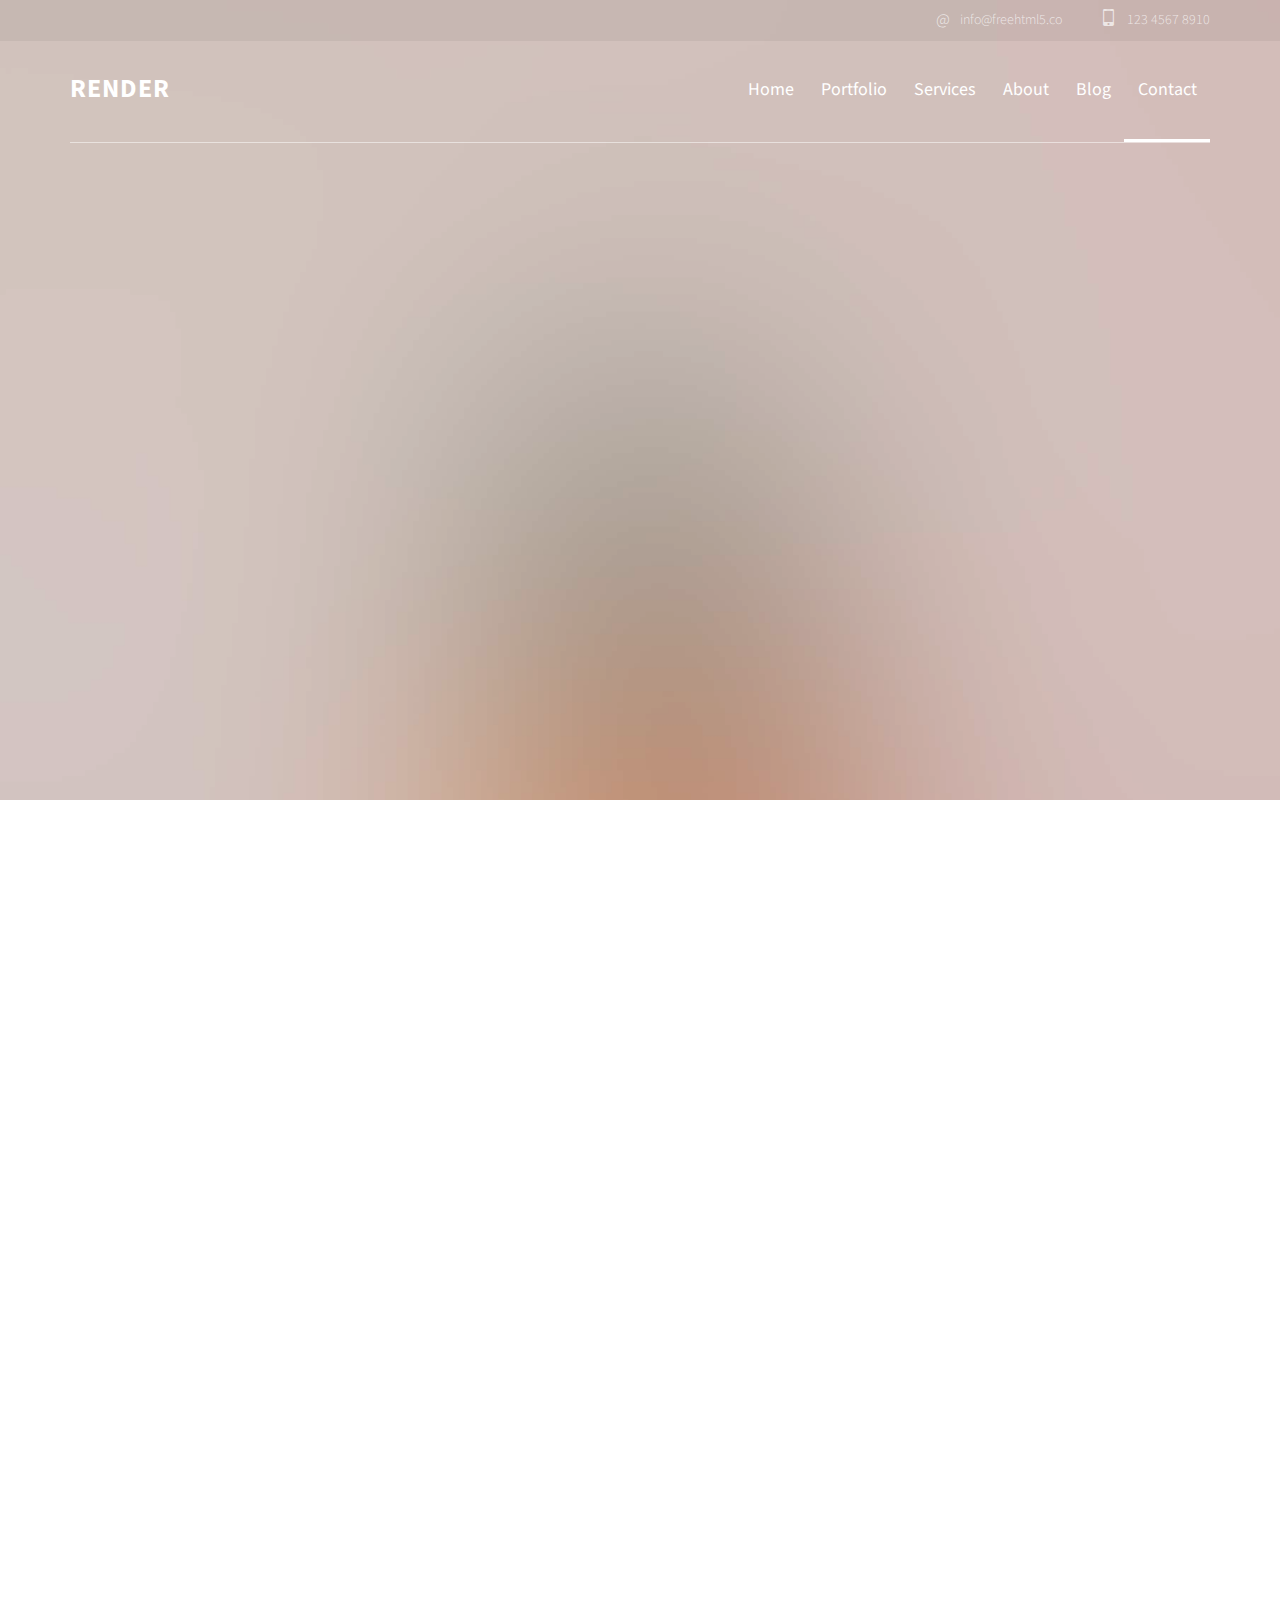
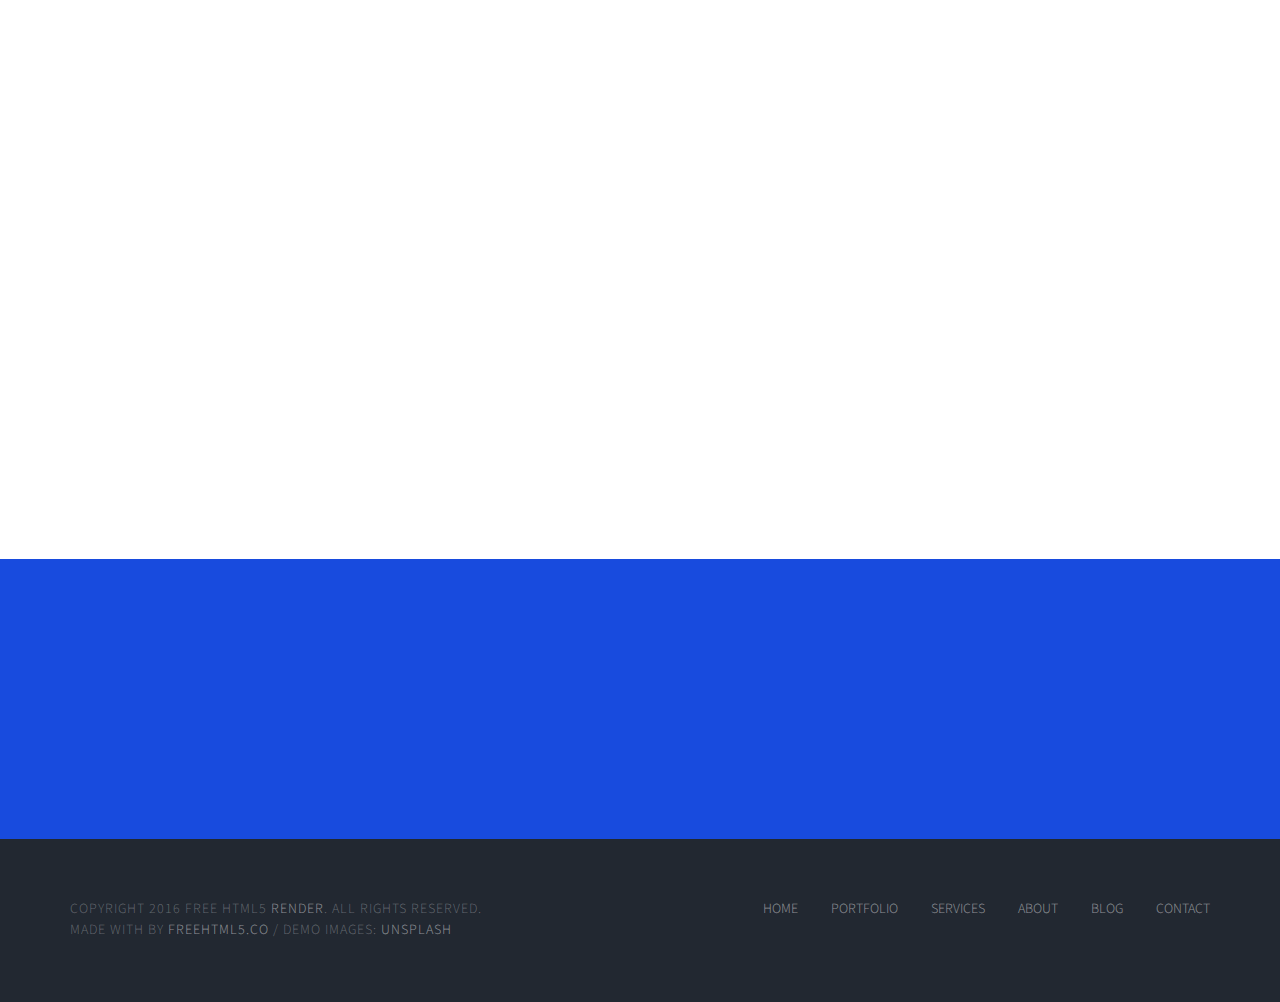
==== commit 497d1bc3: "Reinitalize" ====
--- a/contact.html
+++ b/contact.html
@@ -1,3 +1,4 @@
+
 <!DOCTYPE html>
 <!--[if lt IE 7]>      <html class="no-js lt-ie9 lt-ie8 lt-ie7"> <![endif]-->
 <!--[if IE 7]>         <html class="no-js lt-ie9 lt-ie8"> <![endif]-->
@@ -6,22 +7,22 @@
 	<head>
 	<meta charset="utf-8">
 	<meta http-equiv="X-UA-Compatible" content="IE=edge">
-	<title>Valet &mdash; A free HTML5 Template by FREEHTML5.CO</title>
+	<title>Render &mdash; 100% Free Fully Responsive HTML5 Template by FREEHTML5.co</title>
 	<meta name="viewport" content="width=device-width, initial-scale=1">
 	<meta name="description" content="Free HTML5 Template by FREEHTML5.CO" />
 	<meta name="keywords" content="free html5, free template, free bootstrap, html5, css3, mobile first, responsive" />
 	<meta name="author" content="FREEHTML5.CO" />
 
-  	<!-- 
+  <!-- 
 	//////////////////////////////////////////////////////
 
 	FREE HTML5 TEMPLATE 
 	DESIGNED & DEVELOPED by FREEHTML5.CO
-	
+		
 	Website: 		http://freehtml5.co/
 	Email: 			info@freehtml5.co
 	Twitter: 		http://twitter.com/fh5co
-	Facebook: 	https://www.facebook.com/fh5co
+	Facebook: 		https://www.facebook.com/fh5co
 
 	//////////////////////////////////////////////////////
 	 -->
@@ -37,28 +38,22 @@
 	<meta name="twitter:url" content="" />
 	<meta name="twitter:card" content="" />
 
-  	<!-- Place favicon.ico and apple-touch-icon.png in the root directory -->
-  	<link rel="shortcut icon" href="favicon.ico">
-
-  	<!-- Google Webfont -->
-	<link href='http://fonts.googleapis.com/css?family=Lato:300,400,700' rel='stylesheet' type='text/css'>
-	<!-- Themify Icons -->
-	<link rel="stylesheet" href="css/themify-icons.css">
-	<!-- Bootstrap -->
+	<!-- Place favicon.ico and apple-touch-icon.png in the root directory -->
+	<link rel="shortcut icon" href="favicon.ico">
+
+	<link href='https://fonts.googleapis.com/css?family=Source+Sans+Pro:400,700,300' rel='stylesheet' type='text/css'>
+	
+	<!-- Animate.css -->
+	<link rel="stylesheet" href="css/animate.css">
+	<!-- Icomoon Icon Fonts-->
+	<link rel="stylesheet" href="css/icomoon.css">
+	<!-- Bootstrap  -->
 	<link rel="stylesheet" href="css/bootstrap.css">
-	<!-- Owl Carousel -->
-	<link rel="stylesheet" href="css/owl.carousel.min.css">
-	<link rel="stylesheet" href="css/owl.theme.default.min.css">
-	<!-- Magnific Popup -->
-	<link rel="stylesheet" href="css/magnific-popup.css">
 	<!-- Superfish -->
 	<link rel="stylesheet" href="css/superfish.css">
-	<!-- Easy Responsive Tabs -->
-	<link rel="stylesheet" href="css/easy-responsive-tabs.css">
-	<!-- Animate.css -->
-	<link rel="stylesheet" href="css/animate.css">
-	<!-- Theme Style -->
+
 	<link rel="stylesheet" href="css/style.css">
+
 
 	<!-- Modernizr JS -->
 	<script src="js/modernizr-2.6.2.min.js"></script>
@@ -68,34 +63,36 @@
 	<![endif]-->
 
 	</head>
-	<body class="inner-page">
-
-		<!-- START #fh5co-header -->
-		<header id="fh5co-header-section" role="header" class="" >
-			<div class="container">
-
-				
-
-				<!-- <div id="fh5co-menu-logo"> -->
-					<!-- START #fh5co-logo -->
-					<h1 id="fh5co-logo" class="pull-left"><a href="index.html"><img src="images/logo.png" alt="Valet Free HTML5 Template"></a></h1>
-					
-					<!-- START #fh5co-menu-wrap -->
+	<body>
+		<div id="fh5co-wrapper">
+		<div id="fh5co-page">
+		<div id="fh5co-header">
+			<div class="top">
+				<div class="container">
+					<span> <a href="#"><i>@</i> info@freehtml5.co</a></span>
+					<span> <a href="tel://+12345678910"><i class="icon-mobile3"></i> 123 4567 8910</a></span>
+				</div>
+			</div>
+			<!-- end:top -->
+			<header id="fh5co-header-section">
+				<div class="container">
+					<div class="nav-header">
+						<a href="#" class="js-fh5co-nav-toggle fh5co-nav-toggle"><i></i></a>
+						<h1 id="fh5co-logo"><a href="index.html">Render</a></h1>
+						<!-- START #fh5co-menu-wrap -->
 					<nav id="fh5co-menu-wrap" role="navigation">
-						
-						
 						<ul class="sf-menu" id="fh5co-primary-menu">
 							<li>
 								<a href="index.html">Home</a>
 							</li>
 							<li>
-								<a href="services.html">Services</a>
+								<a href="portfolio.html">Portfolio</a>
 							</li>
 							<li>
-								<a href="#" class="fh5co-sub-ddown">Dropdown</a>
+								<a href="services.html" class="fh5co-sub-ddown">Services</a>
 								 <ul class="fh5co-sub-menu">
-								 	<li><a href="left-sidebar.html">Left Sidebar</a></li>
-								 	<li><a href="right-sidebar.html">Right Sidebar</a></li>
+								 	<li><a href="left-sidebar.html">Web Development</a></li>
+								 	<li><a href="right-sidebar.html">Branding &amp; Identity</a></li>
 									<li>
 										<a href="#" class="fh5co-sub-ddown">Free HTML5</a>
 										<ul class="fh5co-sub-menu">
@@ -107,164 +104,174 @@
 											<li><a href="http://freehtml5.co/preview/?item=sprint-free-html5-template-bootstrap" target="_blank">Sprint</a></li>
 										</ul>
 									</li>
-									<li><a href="#">CSS3</a></li> 
+									<li><a href="#">UI Animation</a></li>
+									<li><a href="#">Copywriting</a></li>
+									<li><a href="#">Photography</a></li> 
 								</ul>
 							</li>
-							<li><a href="elements.html">Elements</a></li>
+							<li><a href="about.html">About</a></li>
+							<li><a href="#">Blog</a></li>
 							<li class="active"><a href="contact.html">Contact</a></li>
 						</ul>
-						
 					</nav>
-				<!-- </div> -->
-
-			</div>
-		</header>
-	
-		<div id="fh5co-hero" style="background-image: url(images/slide_2.jpg);">
-			<div class="overlay"></div>
-			<a href="#fh5co-main" class="smoothscroll fh5co-arrow to-animate hero-animate-4"><i class="ti-angle-down"></i></a>
-			<!-- End fh5co-arrow -->
+					</div>
+				</div>
+			</header>
+			
+		</div>
+		
+		
+		<div class="fh5co-hero">
+			<div class="fh5co-overlay"></div>
+			<div class="fh5co-cover text-center" style="background-image: url(images/work-1.jpg);">
+				<div class="desc animate-box">
+					<h2>Contact Us</h2>
+					<span>Lovely Crafted by <a href="http://frehtml5.co/" target="_blank" class="fh5co-site-name">FREEHTML5.co</a></span>
+				</div>
+			</div>
+
+		</div>
+		<!-- END: header -->
+
+		<div id="fh5co-contact" class="animate-box">
+
 			<div class="container">
-				<div class="col-md-12">
-					<div class="fh5co-hero-wrap">
-						<div class="fh5co-hero-intro">
-							<h1 class="to-animate hero-animate-1">Contact Us</h1>
-							<h2 class="to-animate hero-animate-2">We'd love to talk with you.</h2>
-						</div>
-					</div>
-				</div>
-			</div>		
-		</div>
-
-		<div id="fh5co-main">
-			<div id="fh5co-contact">
+				<form action="#">
+					<div class="row">
+						<div class="col-md-6">
+							<div class="form-group">
+								<input type="text" class="form-control" placeholder="Name">
+							</div>
+						</div>
+						<div class="col-md-6">
+							<div class="form-group">
+								<input type="text" class="form-control" placeholder="Email">
+							</div>
+						</div>
+						<div class="col-md-12">
+							<div class="form-group">
+								<textarea name="" class="form-control" id="" cols="30" rows="7" placeholder="Message"></textarea>
+							</div>
+						</div>
+						<div class="col-md-12">
+							<div class="form-group">
+								<input type="submit" value="Send Message" class="btn btn-primary">
+							</div>
+						</div>
+					</div>
+				</form>
+			</div>
+		</div>
+		
+		
+		<div id="fh5co-services">
 			<div class="container">
 				<div class="row">
-					<div class="col-md-8">
-						<form action="#" method="post">
-							<div class="col-md-12">
-								<div class="form-group">
-									<label for="name" class="sr-only">Email</label>
-									<input placeholder="Name" id="name" type="text" class="form-control input-lg">
-								</div>	
-							</div>
-							<div class="col-md-12">
-								<div class="form-group">
-									<label for="email" class="sr-only">Email</label>
-									<input placeholder="Email" id="email" type="text" class="form-control input-lg">
-								</div>	
-							</div>
-							
-							<div class="col-md-12">
-								<div class="form-group">
-									<label for="message" class="sr-only">Message</label>
-									<textarea placeholder="Message" id="message" class="form-control input-lg" rows="3"></textarea>
-								</div>	
-							</div>
-							<div class="col-md-12">
-								<div class="form-group">
-									<input type="submit" class="btn btn-primary btn-lg " value="Send">
-
-								</div>	
-							</div>
-							
-							
-						</form>	
-						
-					</div>
-					<div class="col-md-4">
-						<h3>Need Help?</h3>
-						<p>Lorem ipsum dolor sit amet, consectetur adipisicing elit. Non, harum autem quaerat vitae cupiditate, aspernatur est fugit, commodi optio itaque voluptatum! Beatae quae delectus deserunt est ab in sequi blanditiis!</p>
-						<p>
-							<a href="#">info@freehtml5.co</a>
-						</p>
-					</div>
-
-
-				</div>
-			</div>
-
-			</div>
-			<!-- fh5co-contact -->
-
-		
-		</div>
-		<!-- END fhtco-main -->
-
-
-		<footer role="contentinfo" id="fh5co-footer">
-			<a href="#" class="fh5co-arrow fh5co-gotop footer-box"><i class="ti-angle-up"></i></a>
+							<div class="col-md-4 col-sm-4">
+								<div class="services animate-box">
+									<span><i class="icon-browser"></i></span>
+									<h3>Web Development</h3>
+									<p>Far far away, behind the word mountains, far from the countries Vokalia and Consonantia, there live the blind texts.</p>
+								</div>
+							</div>
+							<div class="col-md-4 col-sm-4">
+								<div class="services animate-box">
+									<span><i class="icon-mobile"></i></span>
+									<h3>Mobile Apps</h3>
+									<p>Far far away, behind the word mountains, far from the countries Vokalia and Consonantia, there live the blind texts.</p>
+								</div>
+							</div>
+							<div class="col-md-4 col-sm-4">
+								<div class="services animate-box">
+									<span><i class="icon-tools"></i></span>
+									<h3>UX Design</h3>
+									<p>Far far away, behind the word mountains, far from the countries Vokalia and Consonantia, there live the blind texts.</p>
+								</div>
+							</div>
+							<div class="col-md-4 col-sm-4">
+								<div class="services animate-box">
+									<span><i class="icon-video"></i></span>
+									<h3>Video Editing</h3>
+									<p>Far far away, behind the word mountains, far from the countries Vokalia and Consonantia, there live the blind texts.</p>
+								</div>
+							</div>
+							<div class="col-md-4 col-sm-4">
+								<div class="services animate-box">
+									<span><i class="icon-search"></i></span>
+									<h3>SEO Ranking</h3>
+									<p>Far far away, behind the word mountains, far from the countries Vokalia and Consonantia, there live the blind texts.</p>
+								</div>
+							</div>
+							<div class="col-md-4 col-sm-4">
+								<div class="services animate-box">
+									<span><i class="icon-cloud"></i></span>
+									<h3>Cloud Based Apps</h3>
+									<p>Far far away, behind the word mountains, far from the countries Vokalia and Consonantia, there live the blind texts.</p>
+								</div>
+							</div>
+						</div>
+			</div>
+		</div>
+		
+		<!-- fh5co-work-section -->
+		<div id="fh5co-start-project-section">
 			<div class="container">
 				<div class="row">
-					<div class="col-md-4 col-sm-6 footer-box">
-						<h3 class="fh5co-footer-heading">Company</h3>
-						<ul class="fh5co-footer-links">
-							<li><a href="#">About</a></li>
-							<li><a href="#">Services</a></li>
-							<li><a href="#">Our Products</a></li>
-							<li><a href="#">Our Culture</a></li>
-							<li><a href="#">Team</a></li>
-						</ul>
-
-					</div>
-					<div class="col-md-4 col-sm-6 footer-box">
-						<h3 class="fh5co-footer-heading">Links</h3>
-						<ul class="fh5co-footer-links">
-							<li><a href="#">Terms &amp; Conditions</a></li>
-							<li><a href="#">Our Careers</a></li>
-							<li><a href="#">Support &amp; FAQ's</a></li>
-							<li><a href="#">Sign up</a></li>
-							<li><a href="#">Log in</a></li>
-						</ul>
-					</div>
-					<div class="col-md-4 col-sm-12 footer-box">
-						<h3 class="fh5co-footer-heading">Get in touch</h3>
-						<ul class="fh5co-social-icons">
-							
-							<li><a href="#"><i class="ti-google"></i></a></li>
-							<li><a href="#"><i class="ti-twitter-alt"></i></a></li>
-							<li><a href="#"><i class="ti-facebook"></i></a></li>	
-							<li><a href="#"><i class="ti-instagram"></i></a></li>
-							<li><a href="#"><i class="ti-dribbble"></i></a></li>
-						</ul>
-					</div>
-					<div class="col-md-12 footer-box">
-						<div class="fh5co-copyright">
-						<p>&copy; 2015 Free Valet. All Rights Reserved. <br>Designed by <a href="http://freehtml5.co" target="_blank">FREEHTML5.co</a> Images by: <a href="http://unsplash.com">Unsplash</a></p>
-						</div>
-					</div>
-					
-				</div>
-				<!-- END row -->
-				<div class="fh5co-spacer fh5co-spacer-md"></div>
+					<div class="col-md-8 col-md-offset-2 text-center animate-box">
+						<h2>Start a Project</h2>
+						<a href="#" class="btn btn-primary">Get in Touch</a>
+					</div>
+				</div>
+			</div>
+		</div>
+		<!-- START a project -->
+
+		<footer>
+			<div id="footer">
+				<div class="container">
+					<div class="row">
+						<div class="col-md-6">
+							<p>Copyright 2016 Free Html5 <a href="#">Render</a>. All Rights Reserved. <br>Made with by <a href="http://freehtml5.co/">Freehtml5.co</a> / Demo Images: <a href="https://unsplash.com/">Unsplash</a></p>
+						</div>
+						<div class="col-md-6">
+							<ul class="footer-menu">
+								<li><a href="#">Home</a></li>
+								<li><a href="#">Portfolio</a></li>
+								<li><a href="#">Services</a></li>
+								<li><a href="#">About</a></li>
+								<li><a href="#">Blog</a></li>
+								<li><a href="#">Contact</a></li>
+							</ul>
+						</div>
+					</div>
+				</div>
 			</div>
 		</footer>
-			
-			
-		<!-- jQuery -->
-		<script src="js/jquery-1.10.2.min.js"></script>
-		<!-- jQuery Easing -->
-		<script src="js/jquery.easing.1.3.js"></script>
-		<!-- Bootstrap -->
-		<script src="js/bootstrap.js"></script>
-		<!-- Owl carousel -->
-		<script src="js/owl.carousel.min.js"></script>
-		<!-- Magnific Popup -->
-		<script src="js/jquery.magnific-popup.min.js"></script>
-		<!-- Superfish -->
-		<script src="js/hoverIntent.js"></script>
-		<script src="js/superfish.js"></script>
-		<!-- Easy Responsive Tabs -->
-		<script src="js/easyResponsiveTabs.js"></script>
-		<!-- FastClick for Mobile/Tablets -->
-		<script src="js/fastclick.js"></script>
-		<!-- Parallax -->
-		<script src="js/jquery.parallax-scroll.min.js"></script>
-		<!-- Waypoints -->
-		<script src="js/jquery.waypoints.min.js"></script>
-
-		<!-- Main JS -->
-		<script src="js/main.js"></script>
+	
+
+	</div>
+	<!-- END fh5co-page -->
+
+	</div>
+	<!-- END fh5co-wrapper -->
+
+	<!-- jQuery -->
+
+
+	<script src="js/jquery.min.js"></script>
+	<!-- jQuery Easing -->
+	<script src="js/jquery.easing.1.3.js"></script>
+	<!-- Bootstrap -->
+	<script src="js/bootstrap.min.js"></script>
+	<!-- Waypoints -->
+	<script src="js/jquery.waypoints.min.js"></script>
+	<!-- Superfish -->
+	<script src="js/hoverIntent.js"></script>
+	<script src="js/superfish.js"></script>
+
+	<!-- Main JS (Do not remove) -->
+	<script src="js/main.js"></script>
 
 	</body>
 </html>
+
--- a/css/icomoon.css
+++ b/css/icomoon.css
@@ -0,0 +1,3135 @@
+@font-face {
+    font-family: 'icomoon';
+    src:    url('fonts/icomoon.eot?1oniuf');
+    src:    url('fonts/icomoon.eot?1oniuf#iefix') format('embedded-opentype'),
+        url('fonts/icomoon.ttf?1oniuf') format('truetype'),
+        url('fonts/icomoon.woff?1oniuf') format('woff'),
+        url('fonts/icomoon.svg?1oniuf#icomoon') format('svg');
+    font-weight: normal;
+    font-style: normal;
+}
+
+[class^="icon-"], [class*=" icon-"] {
+    /* use !important to prevent issues with browser extensions that change fonts */
+    font-family: 'icomoon' !important;
+    speak: none;
+    font-style: normal;
+    font-weight: normal;
+    font-variant: normal;
+    text-transform: none;
+    line-height: 1;
+
+    /* Better Font Rendering =========== */
+    -webkit-font-smoothing: antialiased;
+    -moz-osx-font-smoothing: grayscale;
+}
+
+.icon-mobile:before {
+    content: "\e000";
+}
+.icon-laptop:before {
+    content: "\e001";
+}
+.icon-desktop:before {
+    content: "\e002";
+}
+.icon-tablet:before {
+    content: "\e003";
+}
+.icon-phone:before {
+    content: "\e004";
+}
+.icon-document:before {
+    content: "\e005";
+}
+.icon-documents:before {
+    content: "\e006";
+}
+.icon-search:before {
+    content: "\e007";
+}
+.icon-clipboard:before {
+    content: "\e008";
+}
+.icon-newspaper:before {
+    content: "\e009";
+}
+.icon-notebook:before {
+    content: "\e00a";
+}
+.icon-book-open:before {
+    content: "\e00b";
+}
+.icon-browser:before {
+    content: "\e00c";
+}
+.icon-calendar:before {
+    content: "\e00d";
+}
+.icon-presentation:before {
+    content: "\e00e";
+}
+.icon-picture:before {
+    content: "\e00f";
+}
+.icon-pictures:before {
+    content: "\e010";
+}
+.icon-video:before {
+    content: "\e011";
+}
+.icon-camera:before {
+    content: "\e012";
+}
+.icon-printer:before {
+    content: "\e013";
+}
+.icon-toolbox:before {
+    content: "\e014";
+}
+.icon-briefcase:before {
+    content: "\e015";
+}
+.icon-wallet:before {
+    content: "\e016";
+}
+.icon-gift:before {
+    content: "\e017";
+}
+.icon-bargraph:before {
+    content: "\e018";
+}
+.icon-grid:before {
+    content: "\e019";
+}
+.icon-expand:before {
+    content: "\e01a";
+}
+.icon-focus:before {
+    content: "\e01b";
+}
+.icon-edit:before {
+    content: "\e01c";
+}
+.icon-adjustments:before {
+    content: "\e01d";
+}
+.icon-ribbon:before {
+    content: "\e01e";
+}
+.icon-hourglass:before {
+    content: "\e01f";
+}
+.icon-lock:before {
+    content: "\e020";
+}
+.icon-megaphone:before {
+    content: "\e021";
+}
+.icon-shield:before {
+    content: "\e022";
+}
+.icon-trophy:before {
+    content: "\e023";
+}
+.icon-flag:before {
+    content: "\e024";
+}
+.icon-map:before {
+    content: "\e025";
+}
+.icon-puzzle:before {
+    content: "\e026";
+}
+.icon-basket:before {
+    content: "\e027";
+}
+.icon-envelope:before {
+    content: "\e028";
+}
+.icon-streetsign:before {
+    content: "\e029";
+}
+.icon-telescope:before {
+    content: "\e02a";
+}
+.icon-gears:before {
+    content: "\e02b";
+}
+.icon-key:before {
+    content: "\e02c";
+}
+.icon-paperclip:before {
+    content: "\e02d";
+}
+.icon-attachment:before {
+    content: "\e02e";
+}
+.icon-pricetags:before {
+    content: "\e02f";
+}
+.icon-lightbulb:before {
+    content: "\e030";
+}
+.icon-layers:before {
+    content: "\e031";
+}
+.icon-pencil:before {
+    content: "\e032";
+}
+.icon-tools:before {
+    content: "\e033";
+}
+.icon-tools-2:before {
+    content: "\e034";
+}
+.icon-scissors:before {
+    content: "\e035";
+}
+.icon-paintbrush:before {
+    content: "\e036";
+}
+.icon-magnifying-glass:before {
+    content: "\e037";
+}
+.icon-circle-compass:before {
+    content: "\e038";
+}
+.icon-linegraph:before {
+    content: "\e039";
+}
+.icon-mic:before {
+    content: "\e03a";
+}
+.icon-strategy:before {
+    content: "\e03b";
+}
+.icon-beaker:before {
+    content: "\e03c";
+}
+.icon-caution:before {
+    content: "\e03d";
+}
+.icon-recycle:before {
+    content: "\e03e";
+}
+.icon-anchor:before {
+    content: "\e03f";
+}
+.icon-profile-male:before {
+    content: "\e040";
+}
+.icon-profile-female:before {
+    content: "\e041";
+}
+.icon-bike:before {
+    content: "\e042";
+}
+.icon-wine:before {
+    content: "\e043";
+}
+.icon-hotairballoon:before {
+    content: "\e044";
+}
+.icon-globe:before {
+    content: "\e045";
+}
+.icon-genius:before {
+    content: "\e046";
+}
+.icon-map-pin:before {
+    content: "\e047";
+}
+.icon-dial:before {
+    content: "\e048";
+}
+.icon-chat:before {
+    content: "\e049";
+}
+.icon-heart:before {
+    content: "\e04a";
+}
+.icon-cloud:before {
+    content: "\e04b";
+}
+.icon-upload:before {
+    content: "\e04c";
+}
+.icon-download:before {
+    content: "\e04d";
+}
+.icon-target:before {
+    content: "\e04e";
+}
+.icon-hazardous:before {
+    content: "\e04f";
+}
+.icon-piechart:before {
+    content: "\e050";
+}
+.icon-speedometer:before {
+    content: "\e051";
+}
+.icon-global:before {
+    content: "\e052";
+}
+.icon-compass:before {
+    content: "\e053";
+}
+.icon-lifesaver:before {
+    content: "\e054";
+}
+.icon-clock:before {
+    content: "\e055";
+}
+.icon-aperture:before {
+    content: "\e056";
+}
+.icon-quote:before {
+    content: "\e057";
+}
+.icon-scope:before {
+    content: "\e058";
+}
+.icon-alarmclock:before {
+    content: "\e059";
+}
+.icon-refresh:before {
+    content: "\e05a";
+}
+.icon-happy:before {
+    content: "\e05b";
+}
+.icon-sad:before {
+    content: "\e05c";
+}
+.icon-facebook:before {
+    content: "\e05d";
+}
+.icon-twitter:before {
+    content: "\e05e";
+}
+.icon-googleplus:before {
+    content: "\e05f";
+}
+.icon-rss:before {
+    content: "\e060";
+}
+.icon-tumblr:before {
+    content: "\e061";
+}
+.icon-linkedin:before {
+    content: "\e062";
+}
+.icon-dribbble:before {
+    content: "\e063";
+}
+.icon-box2:before {
+    content: "\ea82";
+}
+.icon-write:before {
+    content: "\ea83";
+}
+.icon-clock2:before {
+    content: "\ea84";
+}
+.icon-reply2:before {
+    content: "\ea85";
+}
+.icon-reply-all2:before {
+    content: "\ea86";
+}
+.icon-forward2:before {
+    content: "\ea87";
+}
+.icon-flag2:before {
+    content: "\ea88";
+}
+.icon-search2:before {
+    content: "\ea89";
+}
+.icon-trash2:before {
+    content: "\ea8a";
+}
+.icon-envelope2:before {
+    content: "\ea8b";
+}
+.icon-bubble:before {
+    content: "\ea8c";
+}
+.icon-bubbles:before {
+    content: "\ea8d";
+}
+.icon-user2:before {
+    content: "\ea8e";
+}
+.icon-users2:before {
+    content: "\ea8f";
+}
+.icon-cloud2:before {
+    content: "\ea90";
+}
+.icon-download2:before {
+    content: "\ea91";
+}
+.icon-upload2:before {
+    content: "\ea92";
+}
+.icon-rain:before {
+    content: "\ea93";
+}
+.icon-sun:before {
+    content: "\ea94";
+}
+.icon-moon2:before {
+    content: "\ea95";
+}
+.icon-bell2:before {
+    content: "\ea96";
+}
+.icon-folder2:before {
+    content: "\ea97";
+}
+.icon-pin2:before {
+    content: "\ea98";
+}
+.icon-sound2:before {
+    content: "\ea99";
+}
+.icon-microphone:before {
+    content: "\ea9a";
+}
+.icon-camera2:before {
+    content: "\ea9b";
+}
+.icon-image2:before {
+    content: "\ea9c";
+}
+.icon-cog2:before {
+    content: "\ea9d";
+}
+.icon-calendar2:before {
+    content: "\ea9e";
+}
+.icon-book2:before {
+    content: "\ea9f";
+}
+.icon-map-marker:before {
+    content: "\eaa0";
+}
+.icon-store:before {
+    content: "\eaa1";
+}
+.icon-support:before {
+    content: "\eaa2";
+}
+.icon-tag2:before {
+    content: "\eaa3";
+}
+.icon-heart2:before {
+    content: "\eaa4";
+}
+.icon-video-camera:before {
+    content: "\eaa5";
+}
+.icon-trophy2:before {
+    content: "\eaa6";
+}
+.icon-cart:before {
+    content: "\eaa7";
+}
+.icon-eye2:before {
+    content: "\eaa8";
+}
+.icon-cancel:before {
+    content: "\eaa9";
+}
+.icon-chart:before {
+    content: "\eaaa";
+}
+.icon-target2:before {
+    content: "\eaab";
+}
+.icon-printer2:before {
+    content: "\eaac";
+}
+.icon-location2:before {
+    content: "\eaad";
+}
+.icon-bookmark2:before {
+    content: "\eaae";
+}
+.icon-monitor:before {
+    content: "\eaaf";
+}
+.icon-cross2:before {
+    content: "\eab0";
+}
+.icon-plus2:before {
+    content: "\eab1";
+}
+.icon-left:before {
+    content: "\eab2";
+}
+.icon-up:before {
+    content: "\eab3";
+}
+.icon-browser2:before {
+    content: "\eab4";
+}
+.icon-windows:before {
+    content: "\eab5";
+}
+.icon-switch2:before {
+    content: "\eab6";
+}
+.icon-dashboard:before {
+    content: "\eab7";
+}
+.icon-play:before {
+    content: "\eab8";
+}
+.icon-fast-forward:before {
+    content: "\eab9";
+}
+.icon-next:before {
+    content: "\eaba";
+}
+.icon-refresh2:before {
+    content: "\eabb";
+}
+.icon-film:before {
+    content: "\eabc";
+}
+.icon-home2:before {
+    content: "\eabd";
+}
+.icon-add-to-list:before {
+    content: "\e901";
+}
+.icon-classic-computer:before {
+    content: "\e902";
+}
+.icon-controller-fast-backward:before {
+    content: "\e903";
+}
+.icon-creative-commons-attribution:before {
+    content: "\e904";
+}
+.icon-creative-commons-noderivs:before {
+    content: "\e905";
+}
+.icon-creative-commons-noncommercial-eu:before {
+    content: "\e906";
+}
+.icon-creative-commons-noncommercial-us:before {
+    content: "\e907";
+}
+.icon-creative-commons-public-domain:before {
+    content: "\e908";
+}
+.icon-creative-commons-remix:before {
+    content: "\e909";
+}
+.icon-creative-commons-share:before {
+    content: "\e90a";
+}
+.icon-creative-commons-sharealike:before {
+    content: "\e90b";
+}
+.icon-creative-commons:before {
+    content: "\e90c";
+}
+.icon-document-landscape:before {
+    content: "\e90d";
+}
+.icon-remove-user:before {
+    content: "\e90e";
+}
+.icon-warning:before {
+    content: "\e90f";
+}
+.icon-arrow-bold-down:before {
+    content: "\e910";
+}
+.icon-arrow-bold-left:before {
+    content: "\e911";
+}
+.icon-arrow-bold-right:before {
+    content: "\e912";
+}
+.icon-arrow-bold-up:before {
+    content: "\e913";
+}
+.icon-arrow-down:before {
+    content: "\e914";
+}
+.icon-arrow-left:before {
+    content: "\e915";
+}
+.icon-arrow-long-down:before {
+    content: "\e916";
+}
+.icon-arrow-long-left:before {
+    content: "\e917";
+}
+.icon-arrow-long-right:before {
+    content: "\e918";
+}
+.icon-arrow-long-up:before {
+    content: "\e919";
+}
+.icon-arrow-right:before {
+    content: "\e91a";
+}
+.icon-arrow-up:before {
+    content: "\e91b";
+}
+.icon-arrow-with-circle-down:before {
+    content: "\e91c";
+}
+.icon-arrow-with-circle-left:before {
+    content: "\e91d";
+}
+.icon-arrow-with-circle-right:before {
+    content: "\e91e";
+}
+.icon-arrow-with-circle-up:before {
+    content: "\e91f";
+}
+.icon-bookmark:before {
+    content: "\e920";
+}
+.icon-bookmarks:before {
+    content: "\e921";
+}
+.icon-chevron-down:before {
+    content: "\e922";
+}
+.icon-chevron-left:before {
+    content: "\e923";
+}
+.icon-chevron-right:before {
+    content: "\e924";
+}
+.icon-chevron-small-down:before {
+    content: "\e925";
+}
+.icon-chevron-small-left:before {
+    content: "\e926";
+}
+.icon-chevron-small-right:before {
+    content: "\e927";
+}
+.icon-chevron-small-up:before {
+    content: "\e928";
+}
+.icon-chevron-thin-down:before {
+    content: "\e929";
+}
+.icon-chevron-thin-left:before {
+    content: "\e92a";
+}
+.icon-chevron-thin-right:before {
+    content: "\e92b";
+}
+.icon-chevron-thin-up:before {
+    content: "\e92c";
+}
+.icon-chevron-up:before {
+    content: "\e92d";
+}
+.icon-chevron-with-circle-down:before {
+    content: "\e92e";
+}
+.icon-chevron-with-circle-left:before {
+    content: "\e92f";
+}
+.icon-chevron-with-circle-right:before {
+    content: "\e930";
+}
+.icon-chevron-with-circle-up:before {
+    content: "\e931";
+}
+.icon-cloud3:before {
+    content: "\e932";
+}
+.icon-controller-fast-forward:before {
+    content: "\e933";
+}
+.icon-controller-jump-to-start:before {
+    content: "\e934";
+}
+.icon-controller-next:before {
+    content: "\e935";
+}
+.icon-controller-paus:before {
+    content: "\e936";
+}
+.icon-controller-play:before {
+    content: "\e937";
+}
+.icon-controller-record:before {
+    content: "\e938";
+}
+.icon-controller-stop:before {
+    content: "\e939";
+}
+.icon-controller-volume:before {
+    content: "\e93a";
+}
+.icon-dot-single:before {
+    content: "\e93b";
+}
+.icon-dots-three-horizontal:before {
+    content: "\e93c";
+}
+.icon-dots-three-vertical:before {
+    content: "\e93d";
+}
+.icon-dots-two-horizontal:before {
+    content: "\e93e";
+}
+.icon-dots-two-vertical:before {
+    content: "\e93f";
+}
+.icon-download3:before {
+    content: "\e940";
+}
+.icon-emoji-flirt:before {
+    content: "\e941";
+}
+.icon-flow-branch:before {
+    content: "\e942";
+}
+.icon-flow-cascade:before {
+    content: "\e943";
+}
+.icon-flow-line:before {
+    content: "\e944";
+}
+.icon-flow-parallel:before {
+    content: "\e945";
+}
+.icon-flow-tree:before {
+    content: "\e946";
+}
+.icon-install:before {
+    content: "\e947";
+}
+.icon-layers2:before {
+    content: "\e948";
+}
+.icon-open-book:before {
+    content: "\e949";
+}
+.icon-resize-100:before {
+    content: "\e94a";
+}
+.icon-resize-full-screen:before {
+    content: "\e94b";
+}
+.icon-save:before {
+    content: "\e94c";
+}
+.icon-select-arrows:before {
+    content: "\e94d";
+}
+.icon-sound-mute:before {
+    content: "\e94e";
+}
+.icon-sound:before {
+    content: "\e94f";
+}
+.icon-trash:before {
+    content: "\e950";
+}
+.icon-triangle-down:before {
+    content: "\e951";
+}
+.icon-triangle-left:before {
+    content: "\e952";
+}
+.icon-triangle-right:before {
+    content: "\e953";
+}
+.icon-triangle-up:before {
+    content: "\e954";
+}
+.icon-uninstall:before {
+    content: "\e955";
+}
+.icon-upload-to-cloud:before {
+    content: "\e956";
+}
+.icon-upload3:before {
+    content: "\e957";
+}
+.icon-add-user:before {
+    content: "\e958";
+}
+.icon-address:before {
+    content: "\e959";
+}
+.icon-adjust:before {
+    content: "\e95a";
+}
+.icon-air:before {
+    content: "\e95b";
+}
+.icon-aircraft-landing:before {
+    content: "\e95c";
+}
+.icon-aircraft-take-off:before {
+    content: "\e95d";
+}
+.icon-aircraft:before {
+    content: "\e95e";
+}
+.icon-align-bottom:before {
+    content: "\e95f";
+}
+.icon-align-horizontal-middle:before {
+    content: "\e960";
+}
+.icon-align-left:before {
+    content: "\e961";
+}
+.icon-align-right:before {
+    content: "\e962";
+}
+.icon-align-top:before {
+    content: "\e963";
+}
+.icon-align-vertical-middle:before {
+    content: "\e964";
+}
+.icon-archive:before {
+    content: "\e965";
+}
+.icon-area-graph:before {
+    content: "\e966";
+}
+.icon-attachment2:before {
+    content: "\e967";
+}
+.icon-awareness-ribbon:before {
+    content: "\e968";
+}
+.icon-back-in-time:before {
+    content: "\e969";
+}
+.icon-back:before {
+    content: "\e96a";
+}
+.icon-bar-graph:before {
+    content: "\e96b";
+}
+.icon-battery:before {
+    content: "\e96c";
+}
+.icon-beamed-note:before {
+    content: "\e96d";
+}
+.icon-bell:before {
+    content: "\e96e";
+}
+.icon-blackboard:before {
+    content: "\e96f";
+}
+.icon-block:before {
+    content: "\e970";
+}
+.icon-book:before {
+    content: "\e971";
+}
+.icon-bowl:before {
+    content: "\e972";
+}
+.icon-box:before {
+    content: "\e973";
+}
+.icon-briefcase2:before {
+    content: "\e974";
+}
+.icon-browser3:before {
+    content: "\e975";
+}
+.icon-brush:before {
+    content: "\e976";
+}
+.icon-bucket:before {
+    content: "\e977";
+}
+.icon-cake:before {
+    content: "\e978";
+}
+.icon-calculator:before {
+    content: "\e979";
+}
+.icon-calendar3:before {
+    content: "\e97a";
+}
+.icon-camera3:before {
+    content: "\e97b";
+}
+.icon-ccw:before {
+    content: "\e97c";
+}
+.icon-chat2:before {
+    content: "\e97d";
+}
+.icon-check:before {
+    content: "\e97e";
+}
+.icon-circle-with-cross:before {
+    content: "\e97f";
+}
+.icon-circle-with-minus:before {
+    content: "\e980";
+}
+.icon-circle-with-plus:before {
+    content: "\e981";
+}
+.icon-circle:before {
+    content: "\e982";
+}
+.icon-circular-graph:before {
+    content: "\e983";
+}
+.icon-clapperboard:before {
+    content: "\e984";
+}
+.icon-clipboard2:before {
+    content: "\e985";
+}
+.icon-clock3:before {
+    content: "\e986";
+}
+.icon-code:before {
+    content: "\e987";
+}
+.icon-cog:before {
+    content: "\e988";
+}
+.icon-colours:before {
+    content: "\e989";
+}
+.icon-compass2:before {
+    content: "\e98a";
+}
+.icon-copy:before {
+    content: "\e98b";
+}
+.icon-credit-card:before {
+    content: "\e98c";
+}
+.icon-credit:before {
+    content: "\e98d";
+}
+.icon-cross:before {
+    content: "\e98e";
+}
+.icon-cup:before {
+    content: "\e98f";
+}
+.icon-cw:before {
+    content: "\e990";
+}
+.icon-cycle:before {
+    content: "\e991";
+}
+.icon-database:before {
+    content: "\e992";
+}
+.icon-dial-pad:before {
+    content: "\e993";
+}
+.icon-direction:before {
+    content: "\e994";
+}
+.icon-document2:before {
+    content: "\e995";
+}
+.icon-documents2:before {
+    content: "\e996";
+}
+.icon-drink:before {
+    content: "\e997";
+}
+.icon-drive:before {
+    content: "\e998";
+}
+.icon-drop:before {
+    content: "\e999";
+}
+.icon-edit2:before {
+    content: "\e99a";
+}
+.icon-email:before {
+    content: "\e99b";
+}
+.icon-emoji-happy:before {
+    content: "\e99c";
+}
+.icon-emoji-neutral:before {
+    content: "\e99d";
+}
+.icon-emoji-sad:before {
+    content: "\e99e";
+}
+.icon-erase:before {
+    content: "\e99f";
+}
+.icon-eraser:before {
+    content: "\e9a0";
+}
+.icon-export:before {
+    content: "\e9a1";
+}
+.icon-eye:before {
+    content: "\e9a2";
+}
+.icon-feather:before {
+    content: "\e9a3";
+}
+.icon-flag3:before {
+    content: "\e9a4";
+}
+.icon-flash:before {
+    content: "\e9a5";
+}
+.icon-flashlight:before {
+    content: "\e9a6";
+}
+.icon-flat-brush:before {
+    content: "\e9a7";
+}
+.icon-folder-images:before {
+    content: "\e9a8";
+}
+.icon-folder-music:before {
+    content: "\e9a9";
+}
+.icon-folder-video:before {
+    content: "\e9aa";
+}
+.icon-folder:before {
+    content: "\e9ab";
+}
+.icon-forward:before {
+    content: "\e9ac";
+}
+.icon-funnel:before {
+    content: "\e9ad";
+}
+.icon-game-controller:before {
+    content: "\e9ae";
+}
+.icon-gauge:before {
+    content: "\e9af";
+}
+.icon-globe2:before {
+    content: "\e9b0";
+}
+.icon-graduation-cap:before {
+    content: "\e9b1";
+}
+.icon-grid2:before {
+    content: "\e9b2";
+}
+.icon-hair-cross:before {
+    content: "\e9b3";
+}
+.icon-hand:before {
+    content: "\e9b4";
+}
+.icon-heart-outlined:before {
+    content: "\e9b5";
+}
+.icon-heart3:before {
+    content: "\e9b6";
+}
+.icon-help-with-circle:before {
+    content: "\e9b7";
+}
+.icon-help:before {
+    content: "\e9b8";
+}
+.icon-home:before {
+    content: "\e9b9";
+}
+.icon-hour-glass:before {
+    content: "\e9ba";
+}
+.icon-image-inverted:before {
+    content: "\e9bb";
+}
+.icon-image:before {
+    content: "\e9bc";
+}
+.icon-images:before {
+    content: "\e9bd";
+}
+.icon-inbox:before {
+    content: "\e9be";
+}
+.icon-infinity:before {
+    content: "\e9bf";
+}
+.icon-info-with-circle:before {
+    content: "\e9c0";
+}
+.icon-info:before {
+    content: "\e9c1";
+}
+.icon-key2:before {
+    content: "\e9c2";
+}
+.icon-keyboard:before {
+    content: "\e9c3";
+}
+.icon-lab-flask:before {
+    content: "\e9c4";
+}
+.icon-landline:before {
+    content: "\e9c5";
+}
+.icon-language:before {
+    content: "\e9c6";
+}
+.icon-laptop2:before {
+    content: "\e9c7";
+}
+.icon-leaf:before {
+    content: "\e9c8";
+}
+.icon-level-down:before {
+    content: "\e9c9";
+}
+.icon-level-up:before {
+    content: "\e9ca";
+}
+.icon-lifebuoy:before {
+    content: "\e9cb";
+}
+.icon-light-bulb:before {
+    content: "\e9cc";
+}
+.icon-light-down:before {
+    content: "\e9cd";
+}
+.icon-light-up:before {
+    content: "\e9ce";
+}
+.icon-line-graph:before {
+    content: "\e9cf";
+}
+.icon-link:before {
+    content: "\e9d0";
+}
+.icon-list:before {
+    content: "\e9d1";
+}
+.icon-location-pin:before {
+    content: "\e9d2";
+}
+.icon-location:before {
+    content: "\e9d3";
+}
+.icon-lock-open:before {
+    content: "\e9d4";
+}
+.icon-lock2:before {
+    content: "\e9d5";
+}
+.icon-log-out:before {
+    content: "\e9d6";
+}
+.icon-login:before {
+    content: "\e9d7";
+}
+.icon-loop:before {
+    content: "\e9d8";
+}
+.icon-magnet:before {
+    content: "\e9d9";
+}
+.icon-magnifying-glass2:before {
+    content: "\e9da";
+}
+.icon-mail:before {
+    content: "\e9db";
+}
+.icon-man:before {
+    content: "\e9dc";
+}
+.icon-map2:before {
+    content: "\e9dd";
+}
+.icon-mask:before {
+    content: "\e9de";
+}
+.icon-medal:before {
+    content: "\e9df";
+}
+.icon-megaphone2:before {
+    content: "\e9e0";
+}
+.icon-menu:before {
+    content: "\e9e1";
+}
+.icon-message:before {
+    content: "\e9e2";
+}
+.icon-mic2:before {
+    content: "\e9e3";
+}
+.icon-minus:before {
+    content: "\e9e4";
+}
+.icon-mobile2:before {
+    content: "\e9e5";
+}
+.icon-modern-mic:before {
+    content: "\e9e6";
+}
+.icon-moon:before {
+    content: "\e9e7";
+}
+.icon-mouse:before {
+    content: "\e9e8";
+}
+.icon-music:before {
+    content: "\e9e9";
+}
+.icon-network:before {
+    content: "\e9ea";
+}
+.icon-new-message:before {
+    content: "\e9eb";
+}
+.icon-new:before {
+    content: "\e9ec";
+}
+.icon-news:before {
+    content: "\e9ed";
+}
+.icon-note:before {
+    content: "\e9ee";
+}
+.icon-notification:before {
+    content: "\e9ef";
+}
+.icon-old-mobile:before {
+    content: "\e9f0";
+}
+.icon-old-phone:before {
+    content: "\e9f1";
+}
+.icon-palette:before {
+    content: "\e9f2";
+}
+.icon-paper-plane:before {
+    content: "\e9f3";
+}
+.icon-pencil2:before {
+    content: "\e9f4";
+}
+.icon-phone2:before {
+    content: "\e9f5";
+}
+.icon-pie-chart:before {
+    content: "\e9f6";
+}
+.icon-pin:before {
+    content: "\e9f7";
+}
+.icon-plus:before {
+    content: "\e9f8";
+}
+.icon-popup:before {
+    content: "\e9f9";
+}
+.icon-power-plug:before {
+    content: "\e9fa";
+}
+.icon-price-ribbon:before {
+    content: "\e9fb";
+}
+.icon-price-tag:before {
+    content: "\e9fc";
+}
+.icon-print:before {
+    content: "\e9fd";
+}
+.icon-progress-empty:before {
+    content: "\e9fe";
+}
+.icon-progress-full:before {
+    content: "\e9ff";
+}
+.icon-progress-one:before {
+    content: "\ea00";
+}
+.icon-progress-two:before {
+    content: "\ea01";
+}
+.icon-publish:before {
+    content: "\ea02";
+}
+.icon-quote2:before {
+    content: "\ea03";
+}
+.icon-radio:before {
+    content: "\ea04";
+}
+.icon-reply-all:before {
+    content: "\ea05";
+}
+.icon-reply:before {
+    content: "\ea06";
+}
+.icon-retweet:before {
+    content: "\ea07";
+}
+.icon-rocket:before {
+    content: "\ea08";
+}
+.icon-round-brush:before {
+    content: "\ea09";
+}
+.icon-rss2:before {
+    content: "\ea0a";
+}
+.icon-ruler:before {
+    content: "\ea0b";
+}
+.icon-scissors2:before {
+    content: "\ea0c";
+}
+.icon-share-alternitive:before {
+    content: "\ea0d";
+}
+.icon-share:before {
+    content: "\ea0e";
+}
+.icon-shareable:before {
+    content: "\ea0f";
+}
+.icon-shield2:before {
+    content: "\ea10";
+}
+.icon-shop:before {
+    content: "\ea11";
+}
+.icon-shopping-bag:before {
+    content: "\ea12";
+}
+.icon-shopping-basket:before {
+    content: "\ea13";
+}
+.icon-shopping-cart:before {
+    content: "\ea14";
+}
+.icon-shuffle:before {
+    content: "\ea15";
+}
+.icon-signal:before {
+    content: "\ea16";
+}
+.icon-sound-mix:before {
+    content: "\ea17";
+}
+.icon-sports-club:before {
+    content: "\ea18";
+}
+.icon-spreadsheet:before {
+    content: "\ea19";
+}
+.icon-squared-cross:before {
+    content: "\ea1a";
+}
+.icon-squared-minus:before {
+    content: "\ea1b";
+}
+.icon-squared-plus:before {
+    content: "\ea1c";
+}
+.icon-star-outlined:before {
+    content: "\ea1d";
+}
+.icon-star:before {
+    content: "\ea1e";
+}
+.icon-stopwatch:before {
+    content: "\ea1f";
+}
+.icon-suitcase:before {
+    content: "\ea20";
+}
+.icon-swap:before {
+    content: "\ea21";
+}
+.icon-sweden:before {
+    content: "\ea22";
+}
+.icon-switch:before {
+    content: "\ea23";
+}
+.icon-tablet2:before {
+    content: "\ea24";
+}
+.icon-tag:before {
+    content: "\ea25";
+}
+.icon-text-document-inverted:before {
+    content: "\ea26";
+}
+.icon-text-document:before {
+    content: "\ea27";
+}
+.icon-text:before {
+    content: "\ea28";
+}
+.icon-thermometer:before {
+    content: "\ea29";
+}
+.icon-thumbs-down:before {
+    content: "\ea2a";
+}
+.icon-thumbs-up:before {
+    content: "\ea2b";
+}
+.icon-thunder-cloud:before {
+    content: "\ea2c";
+}
+.icon-ticket:before {
+    content: "\ea2d";
+}
+.icon-time-slot:before {
+    content: "\ea2e";
+}
+.icon-tools2:before {
+    content: "\ea2f";
+}
+.icon-traffic-cone:before {
+    content: "\ea30";
+}
+.icon-tree:before {
+    content: "\ea31";
+}
+.icon-trophy3:before {
+    content: "\ea32";
+}
+.icon-tv:before {
+    content: "\ea33";
+}
+.icon-typing:before {
+    content: "\ea34";
+}
+.icon-unread:before {
+    content: "\ea35";
+}
+.icon-untag:before {
+    content: "\ea36";
+}
+.icon-user:before {
+    content: "\ea37";
+}
+.icon-users:before {
+    content: "\ea38";
+}
+.icon-v-card:before {
+    content: "\ea39";
+}
+.icon-video2:before {
+    content: "\ea3a";
+}
+.icon-vinyl:before {
+    content: "\ea3b";
+}
+.icon-voicemail:before {
+    content: "\ea3c";
+}
+.icon-wallet2:before {
+    content: "\ea3d";
+}
+.icon-water:before {
+    content: "\ea3e";
+}
+.icon-500px-with-circle:before {
+    content: "\ea3f";
+}
+.icon-500px:before {
+    content: "\ea40";
+}
+.icon-basecamp:before {
+    content: "\ea41";
+}
+.icon-behance:before {
+    content: "\ea42";
+}
+.icon-creative-cloud:before {
+    content: "\ea43";
+}
+.icon-dropbox:before {
+    content: "\ea44";
+}
+.icon-evernote:before {
+    content: "\ea45";
+}
+.icon-flattr:before {
+    content: "\ea46";
+}
+.icon-foursquare:before {
+    content: "\ea47";
+}
+.icon-google-drive:before {
+    content: "\ea48";
+}
+.icon-google-hangouts:before {
+    content: "\ea49";
+}
+.icon-grooveshark:before {
+    content: "\ea4a";
+}
+.icon-icloud:before {
+    content: "\ea4b";
+}
+.icon-mixi:before {
+    content: "\ea4c";
+}
+.icon-onedrive:before {
+    content: "\ea4d";
+}
+.icon-paypal:before {
+    content: "\ea4e";
+}
+.icon-picasa:before {
+    content: "\ea4f";
+}
+.icon-qq:before {
+    content: "\ea50";
+}
+.icon-rdio-with-circle:before {
+    content: "\ea51";
+}
+.icon-renren:before {
+    content: "\ea52";
+}
+.icon-scribd:before {
+    content: "\ea53";
+}
+.icon-sina-weibo:before {
+    content: "\ea54";
+}
+.icon-skype-with-circle:before {
+    content: "\ea55";
+}
+.icon-skype:before {
+    content: "\ea56";
+}
+.icon-slideshare:before {
+    content: "\ea57";
+}
+.icon-smashing:before {
+    content: "\ea58";
+}
+.icon-soundcloud:before {
+    content: "\ea59";
+}
+.icon-spotify-with-circle:before {
+    content: "\ea5a";
+}
+.icon-spotify:before {
+    content: "\ea5b";
+}
+.icon-swarm:before {
+    content: "\ea5c";
+}
+.icon-vine-with-circle:before {
+    content: "\ea5d";
+}
+.icon-vine:before {
+    content: "\ea5e";
+}
+.icon-vk-alternitive:before {
+    content: "\ea5f";
+}
+.icon-vk-with-circle:before {
+    content: "\ea60";
+}
+.icon-vk:before {
+    content: "\ea61";
+}
+.icon-xing-with-circle:before {
+    content: "\ea62";
+}
+.icon-xing:before {
+    content: "\ea63";
+}
+.icon-yelp:before {
+    content: "\ea64";
+}
+.icon-dribbble-with-circle:before {
+    content: "\ea65";
+}
+.icon-dribbble2:before {
+    content: "\ea66";
+}
+.icon-facebook-with-circle:before {
+    content: "\ea67";
+}
+.icon-facebook2:before {
+    content: "\ea68";
+}
+.icon-flickr-with-circle:before {
+    content: "\ea69";
+}
+.icon-flickr:before {
+    content: "\ea6a";
+}
+.icon-github-with-circle:before {
+    content: "\ea6b";
+}
+.icon-github:before {
+    content: "\ea6c";
+}
+.icon-google-with-circle:before {
+    content: "\ea6d";
+}
+.icon-google:before {
+    content: "\ea6e";
+}
+.icon-instagram-with-circle:before {
+    content: "\ea6f";
+}
+.icon-instagram:before {
+    content: "\ea70";
+}
+.icon-lastfm-with-circle:before {
+    content: "\ea71";
+}
+.icon-lastfm:before {
+    content: "\ea72";
+}
+.icon-linkedin-with-circle:before {
+    content: "\ea73";
+}
+.icon-linkedin2:before {
+    content: "\ea74";
+}
+.icon-pinterest-with-circle:before {
+    content: "\ea75";
+}
+.icon-pinterest:before {
+    content: "\ea76";
+}
+.icon-rdio:before {
+    content: "\ea77";
+}
+.icon-stumbleupon-with-circle:before {
+    content: "\ea78";
+}
+.icon-stumbleupon:before {
+    content: "\ea79";
+}
+.icon-tumblr-with-circle:before {
+    content: "\ea7a";
+}
+.icon-tumblr2:before {
+    content: "\ea7b";
+}
+.icon-twitter-with-circle:before {
+    content: "\ea7c";
+}
+.icon-twitter2:before {
+    content: "\ea7d";
+}
+.icon-vimeo-with-circle:before {
+    content: "\ea7e";
+}
+.icon-vimeo:before {
+    content: "\ea7f";
+}
+.icon-youtube-with-circle:before {
+    content: "\ea80";
+}
+.icon-youtube:before {
+    content: "\ea81";
+}
+.icon-home3:before {
+    content: "\eabe";
+}
+.icon-home22:before {
+    content: "\eabf";
+}
+.icon-home32:before {
+    content: "\eac0";
+}
+.icon-office:before {
+    content: "\eac1";
+}
+.icon-newspaper2:before {
+    content: "\eac2";
+}
+.icon-pencil3:before {
+    content: "\eac3";
+}
+.icon-pencil22:before {
+    content: "\eac4";
+}
+.icon-quill:before {
+    content: "\eac5";
+}
+.icon-pen:before {
+    content: "\eac6";
+}
+.icon-blog:before {
+    content: "\eac7";
+}
+.icon-eyedropper:before {
+    content: "\eac8";
+}
+.icon-droplet:before {
+    content: "\eac9";
+}
+.icon-paint-format:before {
+    content: "\eaca";
+}
+.icon-image3:before {
+    content: "\eacb";
+}
+.icon-images2:before {
+    content: "\eacc";
+}
+.icon-camera4:before {
+    content: "\eacd";
+}
+.icon-headphones:before {
+    content: "\eace";
+}
+.icon-music2:before {
+    content: "\eacf";
+}
+.icon-play2:before {
+    content: "\ead0";
+}
+.icon-film2:before {
+    content: "\ead1";
+}
+.icon-video-camera2:before {
+    content: "\ead2";
+}
+.icon-dice:before {
+    content: "\ead3";
+}
+.icon-pacman:before {
+    content: "\ead4";
+}
+.icon-spades:before {
+    content: "\ead5";
+}
+.icon-clubs:before {
+    content: "\ead6";
+}
+.icon-diamonds:before {
+    content: "\ead7";
+}
+.icon-bullhorn:before {
+    content: "\ead8";
+}
+.icon-connection:before {
+    content: "\ead9";
+}
+.icon-podcast:before {
+    content: "\eada";
+}
+.icon-feed:before {
+    content: "\eadb";
+}
+.icon-mic3:before {
+    content: "\eadc";
+}
+.icon-book3:before {
+    content: "\eadd";
+}
+.icon-books:before {
+    content: "\eade";
+}
+.icon-library:before {
+    content: "\eadf";
+}
+.icon-file-text:before {
+    content: "\eae0";
+}
+.icon-profile:before {
+    content: "\eae1";
+}
+.icon-file-empty:before {
+    content: "\eae2";
+}
+.icon-files-empty:before {
+    content: "\eae3";
+}
+.icon-file-text2:before {
+    content: "\eae4";
+}
+.icon-file-picture:before {
+    content: "\eae5";
+}
+.icon-file-music:before {
+    content: "\eae6";
+}
+.icon-file-play:before {
+    content: "\eae7";
+}
+.icon-file-video:before {
+    content: "\eae8";
+}
+.icon-file-zip:before {
+    content: "\eae9";
+}
+.icon-copy2:before {
+    content: "\eaea";
+}
+.icon-paste:before {
+    content: "\eaeb";
+}
+.icon-stack:before {
+    content: "\eaec";
+}
+.icon-folder3:before {
+    content: "\eaed";
+}
+.icon-folder-open:before {
+    content: "\eaee";
+}
+.icon-folder-plus:before {
+    content: "\eaef";
+}
+.icon-folder-minus:before {
+    content: "\eaf0";
+}
+.icon-folder-download:before {
+    content: "\eaf1";
+}
+.icon-folder-upload:before {
+    content: "\eaf2";
+}
+.icon-price-tag2:before {
+    content: "\eaf3";
+}
+.icon-price-tags:before {
+    content: "\eaf4";
+}
+.icon-barcode:before {
+    content: "\eaf5";
+}
+.icon-qrcode:before {
+    content: "\eaf6";
+}
+.icon-ticket2:before {
+    content: "\eaf7";
+}
+.icon-cart2:before {
+    content: "\eaf8";
+}
+.icon-coin-dollar:before {
+    content: "\eaf9";
+}
+.icon-coin-euro:before {
+    content: "\eafa";
+}
+.icon-coin-pound:before {
+    content: "\eafb";
+}
+.icon-coin-yen:before {
+    content: "\eafc";
+}
+.icon-credit-card2:before {
+    content: "\eafd";
+}
+.icon-calculator2:before {
+    content: "\eafe";
+}
+.icon-lifebuoy2:before {
+    content: "\eaff";
+}
+.icon-phone3:before {
+    content: "\eb00";
+}
+.icon-phone-hang-up:before {
+    content: "\eb01";
+}
+.icon-address-book:before {
+    content: "\eb02";
+}
+.icon-envelop:before {
+    content: "\eb03";
+}
+.icon-pushpin:before {
+    content: "\eb04";
+}
+.icon-location3:before {
+    content: "\eb05";
+}
+.icon-location22:before {
+    content: "\eb06";
+}
+.icon-compass3:before {
+    content: "\eb07";
+}
+.icon-compass22:before {
+    content: "\eb08";
+}
+.icon-map3:before {
+    content: "\eb09";
+}
+.icon-map22:before {
+    content: "\eb0a";
+}
+.icon-history:before {
+    content: "\eb0b";
+}
+.icon-clock4:before {
+    content: "\eb0c";
+}
+.icon-clock22:before {
+    content: "\eb0d";
+}
+.icon-alarm:before {
+    content: "\eb0e";
+}
+.icon-bell3:before {
+    content: "\eb0f";
+}
+.icon-stopwatch2:before {
+    content: "\eb10";
+}
+.icon-calendar4:before {
+    content: "\eb11";
+}
+.icon-printer3:before {
+    content: "\eb12";
+}
+.icon-keyboard2:before {
+    content: "\eb13";
+}
+.icon-display:before {
+    content: "\eb14";
+}
+.icon-laptop3:before {
+    content: "\eb15";
+}
+.icon-mobile3:before {
+    content: "\eb16";
+}
+.icon-mobile22:before {
+    content: "\eb17";
+}
+.icon-tablet3:before {
+    content: "\eb18";
+}
+.icon-tv2:before {
+    content: "\eb19";
+}
+.icon-drawer:before {
+    content: "\eb1a";
+}
+.icon-drawer2:before {
+    content: "\eb1b";
+}
+.icon-box-add:before {
+    content: "\eb1c";
+}
+.icon-box-remove:before {
+    content: "\eb1d";
+}
+.icon-download4:before {
+    content: "\eb1e";
+}
+.icon-upload4:before {
+    content: "\eb1f";
+}
+.icon-floppy-disk:before {
+    content: "\eb20";
+}
+.icon-drive2:before {
+    content: "\eb21";
+}
+.icon-database2:before {
+    content: "\eb22";
+}
+.icon-undo:before {
+    content: "\eb23";
+}
+.icon-redo:before {
+    content: "\eb24";
+}
+.icon-undo2:before {
+    content: "\eb25";
+}
+.icon-redo2:before {
+    content: "\eb26";
+}
+.icon-forward3:before {
+    content: "\eb27";
+}
+.icon-reply3:before {
+    content: "\eb28";
+}
+.icon-bubble2:before {
+    content: "\eb29";
+}
+.icon-bubbles2:before {
+    content: "\eb2a";
+}
+.icon-bubbles22:before {
+    content: "\eb2b";
+}
+.icon-bubble22:before {
+    content: "\eb2c";
+}
+.icon-bubbles3:before {
+    content: "\eb2d";
+}
+.icon-bubbles4:before {
+    content: "\eb2e";
+}
+.icon-user3:before {
+    content: "\eb2f";
+}
+.icon-users3:before {
+    content: "\eb30";
+}
+.icon-user-plus:before {
+    content: "\eb31";
+}
+.icon-user-minus:before {
+    content: "\eb32";
+}
+.icon-user-check:before {
+    content: "\eb33";
+}
+.icon-user-tie:before {
+    content: "\eb34";
+}
+.icon-quotes-left:before {
+    content: "\eb35";
+}
+.icon-quotes-right:before {
+    content: "\eb36";
+}
+.icon-hour-glass2:before {
+    content: "\eb37";
+}
+.icon-spinner:before {
+    content: "\eb38";
+}
+.icon-spinner2:before {
+    content: "\eb39";
+}
+.icon-spinner3:before {
+    content: "\eb3a";
+}
+.icon-spinner4:before {
+    content: "\eb3b";
+}
+.icon-spinner5:before {
+    content: "\eb3c";
+}
+.icon-spinner6:before {
+    content: "\eb3d";
+}
+.icon-spinner7:before {
+    content: "\eb3e";
+}
+.icon-spinner8:before {
+    content: "\eb3f";
+}
+.icon-spinner9:before {
+    content: "\eb40";
+}
+.icon-spinner10:before {
+    content: "\eb41";
+}
+.icon-spinner11:before {
+    content: "\eb42";
+}
+.icon-binoculars:before {
+    content: "\eb43";
+}
+.icon-search3:before {
+    content: "\eb44";
+}
+.icon-zoom-in:before {
+    content: "\eb45";
+}
+.icon-zoom-out:before {
+    content: "\eb46";
+}
+.icon-enlarge:before {
+    content: "\eb47";
+}
+.icon-shrink:before {
+    content: "\eb48";
+}
+.icon-enlarge2:before {
+    content: "\eb49";
+}
+.icon-shrink2:before {
+    content: "\eb4a";
+}
+.icon-key3:before {
+    content: "\eb4b";
+}
+.icon-key22:before {
+    content: "\eb4c";
+}
+.icon-lock3:before {
+    content: "\eb4d";
+}
+.icon-unlocked:before {
+    content: "\eb4e";
+}
+.icon-wrench:before {
+    content: "\eb4f";
+}
+.icon-equalizer:before {
+    content: "\eb50";
+}
+.icon-equalizer2:before {
+    content: "\eb51";
+}
+.icon-cog3:before {
+    content: "\eb52";
+}
+.icon-cogs:before {
+    content: "\eb53";
+}
+.icon-hammer:before {
+    content: "\eb54";
+}
+.icon-magic-wand:before {
+    content: "\eb55";
+}
+.icon-aid-kit:before {
+    content: "\eb56";
+}
+.icon-bug:before {
+    content: "\eb57";
+}
+.icon-pie-chart2:before {
+    content: "\eb58";
+}
+.icon-stats-dots:before {
+    content: "\eb59";
+}
+.icon-stats-bars:before {
+    content: "\eb5a";
+}
+.icon-stats-bars2:before {
+    content: "\eb5b";
+}
+.icon-trophy4:before {
+    content: "\eb5c";
+}
+.icon-gift2:before {
+    content: "\eb5d";
+}
+.icon-glass:before {
+    content: "\eb5e";
+}
+.icon-glass2:before {
+    content: "\eb5f";
+}
+.icon-mug:before {
+    content: "\eb60";
+}
+.icon-spoon-knife:before {
+    content: "\eb61";
+}
+.icon-leaf2:before {
+    content: "\eb62";
+}
+.icon-rocket2:before {
+    content: "\eb63";
+}
+.icon-meter:before {
+    content: "\eb64";
+}
+.icon-meter2:before {
+    content: "\eb65";
+}
+.icon-hammer2:before {
+    content: "\eb66";
+}
+.icon-fire:before {
+    content: "\eb67";
+}
+.icon-lab:before {
+    content: "\eb68";
+}
+.icon-magnet2:before {
+    content: "\eb69";
+}
+.icon-bin:before {
+    content: "\eb6a";
+}
+.icon-bin2:before {
+    content: "\eb6b";
+}
+.icon-briefcase3:before {
+    content: "\eb6c";
+}
+.icon-airplane:before {
+    content: "\eb6d";
+}
+.icon-truck:before {
+    content: "\eb6e";
+}
+.icon-road:before {
+    content: "\eb6f";
+}
+.icon-accessibility:before {
+    content: "\eb70";
+}
+.icon-target3:before {
+    content: "\eb71";
+}
+.icon-shield3:before {
+    content: "\eb72";
+}
+.icon-power:before {
+    content: "\eb73";
+}
+.icon-switch3:before {
+    content: "\eb74";
+}
+.icon-power-cord:before {
+    content: "\eb75";
+}
+.icon-clipboard3:before {
+    content: "\eb76";
+}
+.icon-list-numbered:before {
+    content: "\eb77";
+}
+.icon-list2:before {
+    content: "\eb78";
+}
+.icon-list22:before {
+    content: "\eb79";
+}
+.icon-tree2:before {
+    content: "\eb7a";
+}
+.icon-menu2:before {
+    content: "\eb7b";
+}
+.icon-menu22:before {
+    content: "\eb7c";
+}
+.icon-menu3:before {
+    content: "\eb7d";
+}
+.icon-menu4:before {
+    content: "\eb7e";
+}
+.icon-cloud4:before {
+    content: "\eb7f";
+}
+.icon-cloud-download:before {
+    content: "\eb80";
+}
+.icon-cloud-upload:before {
+    content: "\eb81";
+}
+.icon-cloud-check:before {
+    content: "\eb82";
+}
+.icon-download22:before {
+    content: "\eb83";
+}
+.icon-upload22:before {
+    content: "\eb84";
+}
+.icon-download32:before {
+    content: "\eb85";
+}
+.icon-upload32:before {
+    content: "\eb86";
+}
+.icon-sphere:before {
+    content: "\eb87";
+}
+.icon-earth:before {
+    content: "\eb88";
+}
+.icon-link2:before {
+    content: "\eb89";
+}
+.icon-flag4:before {
+    content: "\eb8a";
+}
+.icon-attachment3:before {
+    content: "\eb8b";
+}
+.icon-eye3:before {
+    content: "\eb8c";
+}
+.icon-eye-plus:before {
+    content: "\eb8d";
+}
+.icon-eye-minus:before {
+    content: "\eb8e";
+}
+.icon-eye-blocked:before {
+    content: "\eb8f";
+}
+.icon-bookmark3:before {
+    content: "\eb90";
+}
+.icon-bookmarks2:before {
+    content: "\eb91";
+}
+.icon-sun2:before {
+    content: "\eb92";
+}
+.icon-contrast:before {
+    content: "\eb93";
+}
+.icon-brightness-contrast:before {
+    content: "\eb94";
+}
+.icon-star-empty:before {
+    content: "\eb95";
+}
+.icon-star-half:before {
+    content: "\eb96";
+}
+.icon-star-full:before {
+    content: "\eb97";
+}
+.icon-heart4:before {
+    content: "\eb98";
+}
+.icon-heart-broken:before {
+    content: "\eb99";
+}
+.icon-man2:before {
+    content: "\eb9a";
+}
+.icon-woman:before {
+    content: "\eb9b";
+}
+.icon-man-woman:before {
+    content: "\eb9c";
+}
+.icon-happy2:before {
+    content: "\eb9d";
+}
+.icon-happy22:before {
+    content: "\eb9e";
+}
+.icon-smile:before {
+    content: "\eb9f";
+}
+.icon-smile2:before {
+    content: "\eba0";
+}
+.icon-tongue:before {
+    content: "\eba1";
+}
+.icon-tongue2:before {
+    content: "\eba2";
+}
+.icon-sad2:before {
+    content: "\eba3";
+}
+.icon-sad22:before {
+    content: "\eba4";
+}
+.icon-wink:before {
+    content: "\eba5";
+}
+.icon-wink2:before {
+    content: "\eba6";
+}
+.icon-grin:before {
+    content: "\eba7";
+}
+.icon-grin2:before {
+    content: "\eba8";
+}
+.icon-cool:before {
+    content: "\eba9";
+}
+.icon-cool2:before {
+    content: "\ebaa";
+}
+.icon-angry:before {
+    content: "\ebab";
+}
+.icon-angry2:before {
+    content: "\ebac";
+}
+.icon-evil:before {
+    content: "\ebad";
+}
+.icon-evil2:before {
+    content: "\ebae";
+}
+.icon-shocked:before {
+    content: "\ebaf";
+}
+.icon-shocked2:before {
+    content: "\ebb0";
+}
+.icon-baffled:before {
+    content: "\ebb1";
+}
+.icon-baffled2:before {
+    content: "\ebb2";
+}
+.icon-confused:before {
+    content: "\ebb3";
+}
+.icon-confused2:before {
+    content: "\ebb4";
+}
+.icon-neutral:before {
+    content: "\ebb5";
+}
+.icon-neutral2:before {
+    content: "\ebb6";
+}
+.icon-hipster:before {
+    content: "\ebb7";
+}
+.icon-hipster2:before {
+    content: "\ebb8";
+}
+.icon-wondering:before {
+    content: "\ebb9";
+}
+.icon-wondering2:before {
+    content: "\ebba";
+}
+.icon-sleepy:before {
+    content: "\ebbb";
+}
+.icon-sleepy2:before {
+    content: "\ebbc";
+}
+.icon-frustrated:before {
+    content: "\ebbd";
+}
+.icon-frustrated2:before {
+    content: "\ebbe";
+}
+.icon-crying:before {
+    content: "\ebbf";
+}
+.icon-crying2:before {
+    content: "\ebc0";
+}
+.icon-point-up:before {
+    content: "\ebc1";
+}
+.icon-point-right:before {
+    content: "\ebc2";
+}
+.icon-point-down:before {
+    content: "\ebc3";
+}
+.icon-point-left:before {
+    content: "\ebc4";
+}
+.icon-warning2:before {
+    content: "\ebc5";
+}
+.icon-notification2:before {
+    content: "\ebc6";
+}
+.icon-question:before {
+    content: "\ebc7";
+}
+.icon-plus3:before {
+    content: "\ebc8";
+}
+.icon-minus2:before {
+    content: "\ebc9";
+}
+.icon-info2:before {
+    content: "\ebca";
+}
+.icon-cancel-circle:before {
+    content: "\ebcb";
+}
+.icon-blocked:before {
+    content: "\ebcc";
+}
+.icon-cross3:before {
+    content: "\ebcd";
+}
+.icon-checkmark:before {
+    content: "\ebce";
+}
+.icon-checkmark2:before {
+    content: "\ebcf";
+}
+.icon-spell-check:before {
+    content: "\ebd0";
+}
+.icon-enter:before {
+    content: "\ebd1";
+}
+.icon-exit:before {
+    content: "\ebd2";
+}
+.icon-play22:before {
+    content: "\ebd3";
+}
+.icon-pause:before {
+    content: "\ebd4";
+}
+.icon-stop:before {
+    content: "\ebd5";
+}
+.icon-previous:before {
+    content: "\ebd6";
+}
+.icon-next2:before {
+    content: "\ebd7";
+}
+.icon-backward:before {
+    content: "\ebd8";
+}
+.icon-forward22:before {
+    content: "\ebd9";
+}
+.icon-play3:before {
+    content: "\ebda";
+}
+.icon-pause2:before {
+    content: "\ebdb";
+}
+.icon-stop2:before {
+    content: "\ebdc";
+}
+.icon-backward2:before {
+    content: "\ebdd";
+}
+.icon-forward32:before {
+    content: "\ebde";
+}
+.icon-first:before {
+    content: "\ebdf";
+}
+.icon-last:before {
+    content: "\ebe0";
+}
+.icon-previous2:before {
+    content: "\ebe1";
+}
+.icon-next22:before {
+    content: "\ebe2";
+}
+.icon-eject:before {
+    content: "\ebe3";
+}
+.icon-volume-high:before {
+    content: "\ebe4";
+}
+.icon-volume-medium:before {
+    content: "\ebe5";
+}
+.icon-volume-low:before {
+    content: "\ebe6";
+}
+.icon-volume-mute:before {
+    content: "\ebe7";
+}
+.icon-volume-mute2:before {
+    content: "\ebe8";
+}
+.icon-volume-increase:before {
+    content: "\ebe9";
+}
+.icon-volume-decrease:before {
+    content: "\ebea";
+}
+.icon-loop2:before {
+    content: "\ebeb";
+}
+.icon-loop22:before {
+    content: "\ebec";
+}
+.icon-infinite:before {
+    content: "\ebed";
+}
+.icon-shuffle2:before {
+    content: "\ebee";
+}
+.icon-arrow-up-left:before {
+    content: "\ebef";
+}
+.icon-arrow-up2:before {
+    content: "\ebf0";
+}
+.icon-arrow-up-right:before {
+    content: "\ebf1";
+}
+.icon-arrow-right2:before {
+    content: "\ebf2";
+}
+.icon-arrow-down-right:before {
+    content: "\ebf3";
+}
+.icon-arrow-down2:before {
+    content: "\ebf4";
+}
+.icon-arrow-down-left:before {
+    content: "\ebf5";
+}
+.icon-arrow-left2:before {
+    content: "\ebf6";
+}
+.icon-arrow-up-left2:before {
+    content: "\ebf7";
+}
+.icon-arrow-up22:before {
+    content: "\ebf8";
+}
+.icon-arrow-up-right2:before {
+    content: "\ebf9";
+}
+.icon-arrow-right22:before {
+    content: "\ebfa";
+}
+.icon-arrow-down-right2:before {
+    content: "\ebfb";
+}
+.icon-arrow-down22:before {
+    content: "\ebfc";
+}
+.icon-arrow-down-left2:before {
+    content: "\ebfd";
+}
+.icon-arrow-left22:before {
+    content: "\ebfe";
+}
+.icon-circle-up:before {
+    content: "\e900";
+}
+.icon-circle-right:before {
+    content: "\ebff";
+}
+.icon-circle-down:before {
+    content: "\ec00";
+}
+.icon-circle-left:before {
+    content: "\ec01";
+}
+.icon-tab:before {
+    content: "\ec02";
+}
+.icon-move-up:before {
+    content: "\ec03";
+}
+.icon-move-down:before {
+    content: "\ec04";
+}
+.icon-sort-alpha-asc:before {
+    content: "\ec05";
+}
+.icon-sort-alpha-desc:before {
+    content: "\ec06";
+}
+.icon-sort-numeric-asc:before {
+    content: "\ec07";
+}
+.icon-sort-numberic-desc:before {
+    content: "\ec08";
+}
+.icon-sort-amount-asc:before {
+    content: "\ec09";
+}
+.icon-sort-amount-desc:before {
+    content: "\ec0a";
+}
+.icon-command:before {
+    content: "\ec0b";
+}
+.icon-shift:before {
+    content: "\ec0c";
+}
+.icon-ctrl:before {
+    content: "\ec0d";
+}
+.icon-opt:before {
+    content: "\ec0e";
+}
+.icon-checkbox-checked:before {
+    content: "\ec0f";
+}
+.icon-checkbox-unchecked:before {
+    content: "\ec10";
+}
+.icon-radio-checked:before {
+    content: "\ec11";
+}
+.icon-radio-checked2:before {
+    content: "\ec12";
+}
+.icon-radio-unchecked:before {
+    content: "\ec13";
+}
+.icon-crop:before {
+    content: "\ec14";
+}
+.icon-make-group:before {
+    content: "\ec15";
+}
+.icon-ungroup:before {
+    content: "\ec16";
+}
+.icon-scissors3:before {
+    content: "\ec17";
+}
+.icon-filter:before {
+    content: "\ec18";
+}
+.icon-font:before {
+    content: "\ec19";
+}
+.icon-ligature:before {
+    content: "\ec1a";
+}
+.icon-ligature2:before {
+    content: "\ec1b";
+}
+.icon-text-height:before {
+    content: "\ec1c";
+}
+.icon-text-width:before {
+    content: "\ec1d";
+}
+.icon-font-size:before {
+    content: "\ec1e";
+}
+.icon-bold:before {
+    content: "\ec1f";
+}
+.icon-underline:before {
+    content: "\ec20";
+}
+.icon-italic:before {
+    content: "\ec21";
+}
+.icon-strikethrough:before {
+    content: "\ec22";
+}
+.icon-omega:before {
+    content: "\ec23";
+}
+.icon-sigma:before {
+    content: "\ec24";
+}
+.icon-page-break:before {
+    content: "\ec25";
+}
+.icon-superscript:before {
+    content: "\ec26";
+}
+.icon-subscript:before {
+    content: "\ec27";
+}
+.icon-superscript2:before {
+    content: "\ec28";
+}
+.icon-subscript2:before {
+    content: "\ec29";
+}
+.icon-text-color:before {
+    content: "\ec2a";
+}
+.icon-pagebreak:before {
+    content: "\ec2b";
+}
+.icon-clear-formatting:before {
+    content: "\ec2c";
+}
+.icon-table:before {
+    content: "\ec2d";
+}
+.icon-table2:before {
+    content: "\ec2e";
+}
+.icon-insert-template:before {
+    content: "\ec2f";
+}
+.icon-pilcrow:before {
+    content: "\ec30";
+}
+.icon-ltr:before {
+    content: "\ec31";
+}
+.icon-rtl:before {
+    content: "\ec32";
+}
+.icon-section:before {
+    content: "\ec33";
+}
+.icon-paragraph-left:before {
+    content: "\ec34";
+}
+.icon-paragraph-center:before {
+    content: "\ec35";
+}
+.icon-paragraph-right:before {
+    content: "\ec36";
+}
+.icon-paragraph-justify:before {
+    content: "\ec37";
+}
+.icon-indent-increase:before {
+    content: "\ec38";
+}
+.icon-indent-decrease:before {
+    content: "\ec39";
+}
+.icon-share2:before {
+    content: "\ec3a";
+}
+.icon-new-tab:before {
+    content: "\ec3b";
+}
+.icon-embed:before {
+    content: "\ec3c";
+}
+.icon-embed2:before {
+    content: "\ec3d";
+}
+.icon-terminal:before {
+    content: "\ec3e";
+}
+.icon-share22:before {
+    content: "\ec3f";
+}
+.icon-mail2:before {
+    content: "\ec40";
+}
+.icon-mail22:before {
+    content: "\ec41";
+}
+.icon-mail3:before {
+    content: "\ec42";
+}
+.icon-mail4:before {
+    content: "\ec43";
+}
+.icon-amazon:before {
+    content: "\ec44";
+}
+.icon-google2:before {
+    content: "\ec45";
+}
+.icon-google22:before {
+    content: "\ec46";
+}
+.icon-google3:before {
+    content: "\ec47";
+}
+.icon-google-plus:before {
+    content: "\ec48";
+}
+.icon-google-plus2:before {
+    content: "\ec49";
+}
+.icon-google-plus3:before {
+    content: "\ec4a";
+}
+.icon-hangouts:before {
+    content: "\ec4b";
+}
+.icon-google-drive2:before {
+    content: "\ec4c";
+}
+.icon-facebook3:before {
+    content: "\ec4d";
+}
+.icon-facebook22:before {
+    content: "\ec4e";
+}
+.icon-instagram2:before {
+    content: "\ec4f";
+}
+.icon-whatsapp:before {
+    content: "\ec50";
+}
+.icon-spotify2:before {
+    content: "\ec51";
+}
+.icon-telegram:before {
+    content: "\ec52";
+}
+.icon-twitter3:before {
+    content: "\ec53";
+}
+.icon-vine2:before {
+    content: "\ec54";
+}
+.icon-vk2:before {
+    content: "\ec55";
+}
+.icon-renren2:before {
+    content: "\ec56";
+}
+.icon-sina-weibo2:before {
+    content: "\ec57";
+}
+.icon-rss3:before {
+    content: "\ec58";
+}
+.icon-rss22:before {
+    content: "\ec59";
+}
+.icon-youtube2:before {
+    content: "\ec5a";
+}
+.icon-youtube22:before {
+    content: "\ec5b";
+}
+.icon-twitch:before {
+    content: "\ec5c";
+}
+.icon-vimeo2:before {
+    content: "\ec5d";
+}
+.icon-vimeo22:before {
+    content: "\ec5e";
+}
+.icon-lanyrd:before {
+    content: "\ec5f";
+}
+.icon-flickr2:before {
+    content: "\ec60";
+}
+.icon-flickr22:before {
+    content: "\ec61";
+}
+.icon-flickr3:before {
+    content: "\ec62";
+}
+.icon-flickr4:before {
+    content: "\ec63";
+}
+.icon-dribbble3:before {
+    content: "\ec64";
+}
+.icon-behance2:before {
+    content: "\ec65";
+}
+.icon-behance22:before {
+    content: "\ec66";
+}
+.icon-deviantart:before {
+    content: "\ec67";
+}
+.icon-500px2:before {
+    content: "\ec68";
+}
+.icon-steam:before {
+    content: "\ec69";
+}
+.icon-steam2:before {
+    content: "\ec6a";
+}
+.icon-dropbox2:before {
+    content: "\ec6b";
+}
+.icon-onedrive2:before {
+    content: "\ec6c";
+}
+.icon-github2:before {
+    content: "\ec6d";
+}
+.icon-npm:before {
+    content: "\ec6e";
+}
+.icon-basecamp2:before {
+    content: "\ec6f";
+}
+.icon-trello:before {
+    content: "\ec70";
+}
+.icon-wordpress:before {
+    content: "\ec71";
+}
+.icon-joomla:before {
+    content: "\ec72";
+}
+.icon-ello:before {
+    content: "\ec73";
+}
+.icon-blogger:before {
+    content: "\ec74";
+}
+.icon-blogger2:before {
+    content: "\ec75";
+}
+.icon-tumblr3:before {
+    content: "\ec76";
+}
+.icon-tumblr22:before {
+    content: "\ec77";
+}
+.icon-yahoo:before {
+    content: "\ec78";
+}
+.icon-yahoo2:before {
+    content: "\ec79";
+}
+.icon-tux:before {
+    content: "\ec7a";
+}
+.icon-appleinc:before {
+    content: "\ec7b";
+}
+.icon-finder:before {
+    content: "\ec7c";
+}
+.icon-android:before {
+    content: "\ec7d";
+}
+.icon-windows2:before {
+    content: "\ec7e";
+}
+.icon-windows8:before {
+    content: "\ec7f";
+}
+.icon-soundcloud2:before {
+    content: "\ec80";
+}
+.icon-soundcloud22:before {
+    content: "\ec81";
+}
+.icon-skype2:before {
+    content: "\ec82";
+}
+.icon-reddit:before {
+    content: "\ec83";
+}
+.icon-hackernews:before {
+    content: "\ec84";
+}
+.icon-wikipedia:before {
+    content: "\ec85";
+}
+.icon-linkedin3:before {
+    content: "\ec86";
+}
+.icon-linkedin22:before {
+    content: "\ec87";
+}
+.icon-lastfm2:before {
+    content: "\ec88";
+}
+.icon-lastfm22:before {
+    content: "\ec89";
+}
+.icon-delicious:before {
+    content: "\ec8a";
+}
+.icon-stumbleupon2:before {
+    content: "\ec8b";
+}
+.icon-stumbleupon22:before {
+    content: "\ec8c";
+}
+.icon-stackoverflow:before {
+    content: "\ec8d";
+}
+.icon-pinterest2:before {
+    content: "\ec8e";
+}
+.icon-pinterest22:before {
+    content: "\ec8f";
+}
+.icon-xing2:before {
+    content: "\ec90";
+}
+.icon-xing22:before {
+    content: "\ec91";
+}
+.icon-flattr2:before {
+    content: "\ec92";
+}
+.icon-foursquare2:before {
+    content: "\ec93";
+}
+.icon-yelp2:before {
+    content: "\ec94";
+}
+.icon-paypal2:before {
+    content: "\ec95";
+}
+.icon-chrome:before {
+    content: "\ec96";
+}
+.icon-firefox:before {
+    content: "\ec97";
+}
+.icon-IE:before {
+    content: "\ec98";
+}
+.icon-edge:before {
+    content: "\ec99";
+}
+.icon-safari:before {
+    content: "\ec9a";
+}
+.icon-opera:before {
+    content: "\ec9b";
+}
+.icon-file-pdf:before {
+    content: "\ec9c";
+}
+.icon-file-openoffice:before {
+    content: "\ec9d";
+}
+.icon-file-word:before {
+    content: "\ec9e";
+}
+.icon-file-excel:before {
+    content: "\ec9f";
+}
+.icon-libreoffice:before {
+    content: "\eca0";
+}
+.icon-html-five:before {
+    content: "\eca1";
+}
+.icon-html-five2:before {
+    content: "\eca2";
+}
+.icon-css3:before {
+    content: "\eca3";
+}
+.icon-git:before {
+    content: "\eca4";
+}
+.icon-codepen:before {
+    content: "\eca5";
+}
+.icon-svg:before {
+    content: "\eca6";
+}
+.icon-IcoMoon:before {
+    content: "\eca7";
+}
+
--- a/css/style.css
+++ b/css/style.css
@@ -1,222 +1,231 @@
-/*
-//////////////////////////////////////////////////////
-
-FREE HTML5 TEMPLATE 
-DESIGNED & DEVELOPED by FREEHTML5.CO
-
-//////////////////////////////////////////////////////
-*/
 @font-face {
-  font-family: 'themify';
-  src: url("../fonts/themify/themify.eot?-fvbane");
-  src: url("../fonts/themify/themify.eot?#iefix-fvbane") format("embedded-opentype"), url("../fonts/themify/themify.woff?-fvbane") format("woff"), url("../fonts/themify/themify.ttf?-fvbane") format("truetype"), url("../fonts/themify/themify.svg?-fvbane#themify") format("svg");
+  font-family: 'icomoon';
+  src: url("../fonts/icomoon/icomoon.eot?srf3rx");
+  src: url("../fonts/icomoon/icomoon.eot?srf3rx#iefix") format("embedded-opentype"), url("../fonts/icomoon/icomoon.ttf?srf3rx") format("truetype"), url("../fonts/icomoon/icomoon.woff?srf3rx") format("woff"), url("../fonts/icomoon/icomoon.svg?srf3rx#icomoon") format("svg");
   font-weight: normal;
   font-style: normal;
 }
-html.fh5co-overflow, body.fh5co-overflow {
-  overflow-x: auto;
-}
-html.fh5co-overflow #fh5co-header-section, html.fh5co-overflow #fh5co-main, html.fh5co-overflow #fh5co-hero, html.fh5co-overflow #fh5co-mobile-menu, html.fh5co-overflow #fh5co-footer, body.fh5co-overflow #fh5co-header-section, body.fh5co-overflow #fh5co-main, body.fh5co-overflow #fh5co-hero, body.fh5co-overflow #fh5co-mobile-menu, body.fh5co-overflow #fh5co-footer {
-  -webkit-transition: all 0.3s ease;
-  -moz-transition: all 0.3s ease;
-  -ms-transition: all 0.3s ease;
-  -o-transition: all 0.3s ease;
-  transition: all 0.3s ease;
-}
-
+/* =======================================================
+*
+* 	Template Style 
+*	Edit this section
+*
+* ======================================================= */
 body {
-  font-family: "Roboto", arial, sans-serif;
-  font-size: 18px;
-  line-height: 1.9;
+  font-family: "Source Sans Pro", Arial, sans-serif;
+  line-height: 1.5;
+  background: #fff;
+  color: #848484;
   font-weight: 300;
-  color: #8b969c;
-}
-@media screen and (max-width: 768px) {
-  body {
-    font-size: 16px;
-    line-height: 1.5;
-  }
+  overflow-x: hidden;
+}
+body.fh5co-offcanvas {
+  overflow-x: hidden;
+}
+
+a {
+  color: #79c34f;
+  -webkit-transition: 0.5s;
+  -o-transition: 0.5s;
+  transition: 0.5s;
+}
+a:hover {
+  text-decoration: none !important;
+  color: #79c34f !important;
+}
+
+p {
+  margin-bottom: 1.5em;
+  font-size: 20px;
+  color: #848484;
+  font-weight: 300;
+  font-family: "Source Sans Pro", Arial, sans-serif;
+}
+
+h1, h2, h3, h4, h5, h6 {
+  color: #5a5a5a;
+  font-family: "Source Sans Pro", Arial, sans-serif;
+  font-weight: 400;
+  margin: 0 0 30px 0;
+}
+
+figure {
+  margin-bottom: 2em;
 }
 
 ::-webkit-selection {
-  color: #ffffff;
-  background: #57cecd;
+  color: #fcfcfc;
+  background: #add992;
 }
 
 ::-moz-selection {
-  color: #ffffff;
-  background: #57cecd;
+  color: #fcfcfc;
+  background: #add992;
 }
 
 ::selection {
-  color: #ffffff;
-  background: #57cecd;
-}
-
-a {
-  -webkit-transition: all 0.2s ease;
-  -moz-transition: all 0.2s ease;
-  -ms-transition: all 0.2s ease;
-  -o-transition: all 0.2s ease;
-  transition: all 0.2s ease;
-  color: #57cecd;
-  border-bottom: 1px solid #ccc;
-}
-a:hover, a:focus, a:active {
-  color: #31a8a7;
-}
-a:hover, a:focus, a:active {
-  outline: none;
-  color: #2e2e2e;
-  text-decoration: none;
-  border-bottom: 1px solid #57cecd;
-}
-
-input {
-  -webkit-transition: all 0.5s ease;
-  -moz-transition: all 0.5s ease;
-  -ms-transition: all 0.5s ease;
-  -o-transition: all 0.5s ease;
-  transition: all 0.5s ease;
-}
-
-/* Heading */
-h1, .h1, h2, .h2, h3, .h3, h4, .h4, h5, .h5, h6, .h6 {
-  margin: 0 0 20px 0;
-  padding: 0;
-  color: #000000;
-}
-
-h1, .h1 {
-  font-size: 30px;
-  line-height: 42px;
-}
-
-h2, .h2 {
-  font-size: 26px;
-  line-height: 38px;
-}
-
-h3, .h3 {
-  font-size: 20px;
-  line-height: 32px;
-}
-
-h4, .h4 {
-  font-size: 16px;
-  line-height: 28px;
-}
-
-h5, .h5 {
+  color: #fcfcfc;
+  background: #add992;
+}
+
+#fh5co-header {
+  position: relative;
+  margin-bottom: 0;
+}
+@media screen and (max-width: 480px) {
+  #fh5co-header .top {
+    text-align: center;
+  }
+}
+#fh5co-header .top a {
+  color: rgba(255, 255, 255, 0.7);
+  -webkit-transition: 0.5s;
+  -o-transition: 0.5s;
+  transition: 0.5s;
+}
+@media screen and (max-width: 480px) {
+  #fh5co-header .top a {
+    float: left;
+  }
+}
+#fh5co-header .top a i {
+  font-size: 17px;
+  line-height: 0;
+  position: relative;
+  top: 1px;
+  padding-right: 7px;
+  font-style: normal;
+  display: -moz-inline-stack;
+  display: inline-block;
+  zoom: 1;
+  *display: inline;
+}
+#fh5co-header .top a:hover {
+  color: white !important;
+  text-decoration: underline;
+}
+
+.fh5co-cover,
+.fh5co-hero {
+  position: relative;
+  height: 800px;
+  font-weight: 300;
+}
+@media screen and (max-width: 768px) {
+  .fh5co-cover,
+  .fh5co-hero {
+    height: 700px;
+  }
+}
+
+.fh5co-overlay {
+  position: absolute !important;
+  width: 100%;
+  top: 0;
+  left: 0;
+  bottom: 0;
+  right: 0;
+  z-index: 1;
+  background: rgba(141, 113, 96, 0.3);
+}
+
+.fh5co-cover {
+  background-size: cover;
+  background-position: center top;
+  position: relative;
+}
+@media screen and (max-width: 768px) {
+  .fh5co-cover {
+    heifght: inherit;
+    padding: 3em 0;
+  }
+}
+.fh5co-cover .btn {
+  padding: 1em 5em;
+  opacity: .9;
+}
+.fh5co-cover.fh5co-cover_2 {
+  height: 700px;
+}
+@media screen and (max-width: 768px) {
+  .fh5co-cover.fh5co-cover_2 {
+    heifght: inherit;
+    padding: 3em 0;
+  }
+}
+.fh5co-cover .desc {
+  top: 50%;
+  position: absolute;
+  width: 100%;
+  margin-top: -40px;
+  z-index: 2;
+  color: #fff;
+}
+@media screen and (max-width: 768px) {
+  .fh5co-cover .desc {
+    padding-left: 15px;
+    padding-right: 15px;
+  }
+}
+.fh5co-cover .desc h2 {
+  color: #fff;
+  text-transform: uppercase;
+  font-size: 80px;
+  font-weight: 300;
+  margin-bottom: 10px;
+}
+@media screen and (max-width: 768px) {
+  .fh5co-cover .desc h2 {
+    font-size: 40px;
+  }
+}
+.fh5co-cover .desc span {
+  display: block;
+  margin-bottom: 30px;
+  font-weight: 300;
+  font-size: 28px;
+  letter-spacing: 1px;
+}
+.fh5co-cover .desc span a {
+  color: #fff;
+}
+.fh5co-cover .desc span a:hover, .fh5co-cover .desc span a:focus {
+  color: #fff !important;
+}
+.fh5co-cover .desc span a.fh5co-site-name {
+  padding-bottom: 5px;
+  border-bottom: 1px solid rgba(255, 255, 255, 0.7);
+}
+
+.top {
+  padding: 10px 0;
+  position: absolute;
+  top: 0;
+  left: 0;
+  width: 100%;
+  background: rgba(0, 0, 0, 0.05);
+  z-index: 99;
+  text-align: right;
+}
+@media screen and (max-width: 768px) {
+  .top {
+    text-align: center;
+  }
+}
+.top span {
+  margin-left: 20px;
+  color: #fff;
+  position: relative;
+  padding-left: 15px;
+}
+.top span i {
   font-size: 14px;
-  line-height: 24px;
-}
-
-h6, .h6 {
-  font-size: 12px;
-  line-height: 24px;
-}
-
-ul, ol {
-  padding-left: 15px;
-  line-height: 26px;
-}
-ul ul, ul ol, ol ul, ol ol {
-  padding-left: 25px;
-}
-
-ul, ol, p {
-  margin: 0 0 20px 0;
-}
-
-.fh5co-serif {
-  font-family: "Crimson Text", serif;
-}
-
-.fh5co-sans-serif {
-  font-family: "Roboto", arial, sans-serif;
-}
-
-input[type="text"],
-input[type="password"],
-input[type="email"],
-input[type="search"],
-textarea {
-  -webkit-appearance: none;
-  -moz-appearance: none;
-  appearance: none;
-}
-
-@media screen and (max-width: 480px) {
-  .col-xxs-12 {
-    display: block;
-    clear: both;
-    width: 100%;
-    float: left;
-  }
-}
-/* Header */
-#fh5co-header-section {
-  position: absolute;
-  top: 0;
-  width: 100%;
-  -webkit-transition: all 0.5s ease;
-  -moz-transition: all 0.5s ease;
-  -ms-transition: all 0.5s ease;
-  -o-transition: all 0.5s ease;
-  transition: all 0.5s ease;
-  z-index: 103;
-}
-
-#fh5co-menu-logo {
-  clear: both;
-}
-
-#fh5co-quick-contacts {
-  float: right;
-  width: 100%;
-  text-align: right;
-  margin-top: 2em;
-}
-#fh5co-quick-contacts .sep {
-  padding: 0 .5em;
-  color: rgba(255, 255, 255, 0.5);
-}
-#fh5co-quick-contacts a {
-  font-size: 14px;
-  padding: 20px 10px;
-  color: white;
-}
-#fh5co-quick-contacts a > i {
-  margin-right: 10px;
-  margin-top: 5px;
-  color: white;
-}
-#fh5co-quick-contacts a:hover {
-  color: white;
-}
-
-#fh5co-logo {
-  font-size: 20px;
-  margin: .9em 0 0 0;
-  padding: 0;
-  font-weight: 700;
-}
-#fh5co-logo a {
-  border-bottom: none !important;
-  color: #ffffff;
-  letter-spacing: 3px;
-  text-transform: uppercase;
-}
-#fh5co-logo a:hover {
-  opacity: .7;
-}
-@media screen and (max-width: 768px) {
-  #fh5co-logo {
-    text-align: center;
-    margin: 0px 0 0 0;
-    float: none !important;
-  }
+  position: absolute;
+  left: 0;
+  top: 4px;
+}
+.top span a {
+  color: #fff;
 }
 
 /* Superfish Override Menu */
@@ -231,13 +240,13 @@
 .sf-menu ul {
   box-shadow: none;
   border: transparent;
-  min-width: 8em;
-  *width: 8em;
+  min-width: 15em;
+  *width: 15em;
 }
 
 .sf-menu a {
   color: rgba(0, 0, 0, 0.8);
-  color: #2d9c9b;
+  color: #fff;
   padding: .75em 1em;
   font-weight: normal;
   border-left: none;
@@ -248,6 +257,16 @@
   font-size: 18px;
   border-bottom: none !important;
 }
+.sf-menu a:hover, .sf-menu a:focus {
+  color: #fff !important;
+}
+
+.sf-menu li.active {
+  border-bottom: 3px solid #fff;
+}
+.sf-menu li.active a:hover, .sf-menu li.active a:focus {
+  color: #fff;
+}
 
 .sf-menu li,
 .sf-menu ul li,
@@ -269,7 +288,7 @@
 .sf-menu ul li:hover a,
 .sf-menu ul li.sfHover a,
 .sf-menu li.active a {
-  color: #ffffff;
+  color: #fff;
 }
 
 .sf-menu ul li:hover,
@@ -284,6 +303,18 @@
 .sf-arrows .sf-with-ul {
   padding-right: 2.5em;
   *padding-right: 1em;
+}
+
+.sf-arrows .sf-with-ul:after {
+  content: '';
+  position: absolute;
+  top: 50%;
+  right: 1em;
+  margin-top: -3px;
+  height: 0;
+  width: 0;
+  border: 5px solid transparent;
+  border-top-color: #ccc;
 }
 
 .sf-arrows > li > .sf-with-ul:focus:after,
@@ -305,60 +336,75 @@
   border-left-color: #ccc;
 }
 
+#fh5co-header-section {
+  padding: 0;
+  position: absolute;
+  top: 5%;
+  left: 0;
+  width: 100%;
+  z-index: 2;
+  padding-top: 40px;
+}
+
+.nav-header {
+  border-bottom: 1px solid rgba(255, 255, 255, 0.5);
+  position: relative;
+  float: left;
+  width: 100%;
+}
+
+#fh5co-logo {
+  position: relative;
+  z-index: 2;
+  font-size: 26px;
+  text-transform: uppercase;
+  letter-spacing: 1px;
+  margin-top: 35px;
+  font-weight: bold;
+  float: left;
+}
+@media screen and (max-width: 768px) {
+  #fh5co-logo {
+    width: 100%;
+    float: none;
+    text-align: center;
+  }
+}
+#fh5co-logo a {
+  color: #fff;
+}
+#fh5co-logo a:hover, #fh5co-logo a:focus {
+  color: #fff !important;
+}
+
 #fh5co-menu-wrap {
+  position: relative;
+  z-index: 2;
+  display: block;
   float: right;
-  position: relative;
-  margin-right: -20px;
 }
 #fh5co-menu-wrap .sf-menu a {
-  padding: 2em 1em;
+  padding: 2em .75em;
 }
 
 #fh5co-primary-menu > li > ul li.active > a {
-  color: #57cecd !important;
-}
-#fh5co-primary-menu > li > .sf-with-ul {
-  position: relative;
-}
-#fh5co-primary-menu > li > .sf-with-ul::after {
+  color: #79c34f !important;
+}
+#fh5co-primary-menu > li > .sf-with-ul:after {
   border: none !important;
-  font-family: 'themify';
-  speak: none;
-  font-style: normal;
-  font-weight: normal;
-  font-variant: normal;
-  text-transform: none;
-  line-height: 1;
-  -webkit-font-smoothing: antialiased;
-  -moz-osx-font-smoothing: grayscale;
-  position: absolute;
-  padding-top: 20px;
-  left: 50%;
-  margin-left: -7px;
-  font-size: 14px;
-  width: 100%;
+  position: absolute;
+  float: right;
+  margin-right: 5px;
+  top: 50%;
+  margin-top: -7px;
   content: "\e64b";
-  color: #2b9493;
-  -webkit-transition: all 0.2s ease;
-  -moz-transition: all 0.2s ease;
-  -ms-transition: all 0.2s ease;
-  -o-transition: all 0.2s ease;
-  transition: all 0.2s ease;
-}
-#fh5co-primary-menu > li > .sf-with-ul:hover::after {
-  padding-top: 25px;
+  color: #1fb5f6;
+}
+#fh5co-primary-menu > li > ul li {
+  position: relative;
 }
 #fh5co-primary-menu > li > ul li > .sf-with-ul:after {
   border: none !important;
-  font-family: 'themify';
-  speak: none;
-  font-style: normal;
-  font-weight: normal;
-  font-variant: normal;
-  text-transform: none;
-  line-height: 1;
-  -webkit-font-smoothing: antialiased;
-  -moz-osx-font-smoothing: grayscale;
   position: absolute;
   float: right;
   margin-right: 10px;
@@ -369,18 +415,27 @@
 }
 
 #fh5co-primary-menu .fh5co-sub-menu {
-  padding: 7px 0 3px;
-  background: rgba(0, 0, 0, 0.8);
-  -webkit-border-radius: 5px;
-  -moz-border-radius: 5px;
-  -ms-border-radius: 5px;
-  border-radius: 5px;
+  padding: 10px 7px 10px;
+  background: #fff;
+  left: 0;
+  -webkit-border-radius: 2px;
+  -moz-border-radius: 2px;
+  -ms-border-radius: 2px;
+  border-radius: 2px;
+  -webkit-box-shadow: 0 5px 15px rgba(0, 0, 0, 0.15);
+  -moz-box-shadow: 0 5px 15px rgba(0, 0, 0, 0.15);
+  -ms-box-shadow: 0 5px 15px rgba(0, 0, 0, 0.15);
+  -o-box-shadow: 0 5px 15px rgba(0, 0, 0, 0.15);
+  box-shadow: 0 5px 15px rgba(0, 0, 0, 0.15);
+}
+#fh5co-primary-menu .fh5co-sub-menu > li > .fh5co-sub-menu {
+  left: 100%;
 }
 
 #fh5co-primary-menu .fh5co-sub-menu:before {
   position: absolute;
   top: -9px;
-  right: 20px;
+  left: 20px;
   width: 0;
   height: 0;
   content: '';
@@ -389,19 +444,19 @@
 #fh5co-primary-menu .fh5co-sub-menu:after {
   position: absolute;
   top: -8px;
-  right: 21px;
+  left: 21px;
   width: 0;
   height: 0;
   border-right: 8px solid transparent;
-  border-bottom: 8px solid #57cecd;
-  border-bottom: 8px solid rgba(0, 0, 0, 0.8);
+  border-bottom: 8px solid #fff;
+  border-bottom: 8px solid white;
   border-left: 8px solid transparent;
   content: '';
 }
 
 #fh5co-primary-menu .fh5co-sub-menu .fh5co-sub-menu:before {
   top: 6px;
-  right: 100%;
+  left: 100%;
 }
 
 #fh5co-primary-menu .fh5co-sub-menu .fh5co-sub-menu:after {
@@ -412,7 +467,11 @@
 
 .site-header.has-image #primary-menu .sub-menu {
   border-color: #ebebeb;
-  box-shadow: 0 0 0 1px rgba(0, 0, 0, 0.19);
+  -webkit-box-shadow: 0 5px 15px 4px rgba(0, 0, 0, 0.09);
+  -moz-box-shadow: 0 5px 15px 4px rgba(0, 0, 0, 0.09);
+  -ms-box-shadow: 0 5px 15px 4px rgba(0, 0, 0, 0.09);
+  -o-box-shadow: 0 5px 15px 4px rgba(0, 0, 0, 0.09);
+  box-shadow: 0 5px 15px 4px rgba(0, 0, 0, 0.09);
 }
 .site-header.has-image #primary-menu .sub-menu:before {
   display: none;
@@ -421,24 +480,570 @@
 #fh5co-primary-menu .fh5co-sub-menu a {
   letter-spacing: 0;
   padding: 0 15px;
-  font-size: 14px;
-  line-height: 26px;
-  color: #ffffff !important;
+  font-size: 18px;
+  line-height: 34px;
+  color: #575757 !important;
   text-transform: none;
   background: none;
 }
 #fh5co-primary-menu .fh5co-sub-menu a:hover {
-  color: #57cecd !important;
+  color: #79c34f !important;
+}
+
+#fh5co-work-section,
+#fh5co-services-section,
+#fh5co-content-section,
+#fh5co-work-section_2 {
+  padding: 7em 0;
+}
+@media screen and (max-width: 768px) {
+  #fh5co-work-section,
+  #fh5co-services-section,
+  #fh5co-content-section,
+  #fh5co-work-section_2 {
+    padding: 4em 0;
+  }
+}
+
+h3.heading-section {
+  font-size: 16px;
+  letter-spacing: 2px;
+  text-transform: uppercase;
+  position: relative;
+  padding-top: 15px;
+  font-weight: bold;
+}
+h3.heading-section:before {
+  position: absolute;
+  content: '';
+  top: 0;
+  width: 30px;
+  height: 2px;
+  background: #79c34f;
+}
+
+.fh5co-grid {
+  height: 302px;
+  background-size: cover;
+  background-position: center center;
+  margin-bottom: 30px;
+  position: relative;
+}
+@media screen and (max-width: 480px) {
+  .fh5co-grid {
+    height: 400px;
+  }
+}
+.fh5co-grid .image-popup {
+  position: absolute;
+  top: 0;
+  bottom: 0;
+  left: 0;
+  right: 0;
+  background: rgba(0, 0, 0, 0.5);
+  opacity: 0;
+}
+.fh5co-grid .image-popup .prod-title {
+  position: absolute;
+  top: 50%;
+  bottom: 20px;
+  left: 20px;
+  right: 20px;
+  margin-top: -25px;
+}
+.fh5co-grid .image-popup .prod-title h3 {
+  margin-bottom: 10px;
+  color: #fff;
+  font-size: 20px;
+}
+.fh5co-grid .image-popup .prod-title span {
+  color: #fff;
+}
+.fh5co-grid:hover .image-popup {
+  opacity: 1;
+}
+
+.work-wrap-bg {
+  padding-top: 3em;
+  background: rgba(0, 0, 0, 0.03);
+}
+
+.work-wrap {
+  height: 100vh;
+  width: 100vw;
+  content: 'viewport-units-buggyfill; height:100vh; width:100vw';
+  display: table;
+  position: relative;
+  margin-bottom: 0;
+}
+.work-wrap .fh5co-project-inner {
+  display: table-cell;
+  vertical-align: middle;
+  height: 100vh;
+  width: 100vw;
+  content: 'viewport-units-buggyfill; height:100vh; width:100vw';
+  position: relative;
+}
+@media screen and (max-width: 768px) {
+  .work-wrap .fh5co-project-inner {
+    float: left;
+    width: 100%;
+    height: inherit !important;
+    padding: 3em 0;
+    width: 100vw;
+    content: 'viewport-units-buggyfill; width:100vw';
+  }
+}
+.work-wrap .fh5co-imgs {
+  height: calc(100% - 50%);
+  position: relative;
+}
+@media screen and (max-width: 768px) {
+  .work-wrap .fh5co-imgs {
+    margin-bottom: 80px;
+  }
+}
+.work-wrap .fh5co-imgs .img-holder-1,
+.work-wrap .fh5co-imgs .img-holder-2 {
+  position: absolute;
+}
+@media screen and (max-width: 768px) {
+  .work-wrap .fh5co-imgs .img-holder-1,
+  .work-wrap .fh5co-imgs .img-holder-2 {
+    position: relative;
+  }
+}
+.work-wrap .fh5co-imgs .img-holder-1 img,
+.work-wrap .fh5co-imgs .img-holder-2 img {
+  max-width: 100%;
+  -webkit-box-shadow: 6px 24px 61px -12px rgba(0, 0, 0, 0.49);
+  -moz-box-shadow: 6px 24px 61px -12px rgba(0, 0, 0, 0.49);
+  -ms-box-shadow: 6px 24px 61px -12px rgba(0, 0, 0, 0.49);
+  -o-box-shadow: 6px 24px 61px -12px rgba(0, 0, 0, 0.49);
+  box-shadow: 6px 24px 61px -12px rgba(0, 0, 0, 0.49);
+  -webkit-transition: 0.5s;
+  -o-transition: 0.5s;
+  transition: 0.5s;
+}
+.work-wrap .fh5co-imgs .img-holder-1 {
+  left: 0;
+  bottom: 0;
+}
+@media screen and (max-width: 768px) {
+  .work-wrap .fh5co-imgs .img-holder-1 {
+    right: 0;
+  }
+}
+.work-wrap .fh5co-imgs .img-holder-2 {
+  bottom: -2em;
+  right: 50px;
+}
+@media screen and (max-width: 768px) {
+  .work-wrap .fh5co-imgs .img-holder-2 {
+    position: absolute;
+  }
+}
+@media screen and (max-width: 480px) {
+  .work-wrap .fh5co-imgs .img-holder-2 {
+    right: 30px;
+    bottom: -1em;
+  }
+  .work-wrap .fh5co-imgs .img-holder-2 img {
+    -webkit-transition: 0.5s;
+    -o-transition: 0.5s;
+    transition: 0.5s;
+    max-width: 100%;
+    height: 194px;
+  }
+}
+.work-wrap.fh5co-reverse .img-holder-1 {
+  left: auto;
+  right: 0;
+}
+.work-wrap.fh5co-reverse .img-holder-1 img {
+  text-align: right;
+}
+.work-wrap.fh5co-reverse .img-holder-2 {
+  bottom: -2em;
+  right: auto;
+  left: 50px;
+}
+@media screen and (max-width: 768px) {
+  .work-wrap.fh5co-reverse .img-holder-2 {
+    position: absolute;
+    left: auto;
+    right: 50px;
+  }
+}
+@media screen and (max-width: 480px) {
+  .work-wrap.fh5co-reverse .img-holder-2 {
+    right: 30px;
+    bottom: -1em;
+  }
+  .work-wrap.fh5co-reverse .img-holder-2 img {
+    -webkit-transition: 0.5s;
+    -o-transition: 0.5s;
+    transition: 0.5s;
+    max-width: 100%;
+    height: 194px;
+  }
+}
+.work-wrap .fh5co-text {
+  padding-top: 0;
+}
+.work-wrap .fh5co-text span {
+  text-transform: uppercase;
+  display: block;
+  margin-bottom: 15px;
+  color: rgba(0, 0, 0, 0.3);
+  letter-spacing: 1px;
+}
+.work-wrap .fh5co-text h2 {
+  color: rgba(0, 0, 0, 0.7);
+  margin-bottom: 20px;
+  text-transform: uppercase;
+}
+.work-wrap .fh5co-text p {
+  color: rgba(0, 0, 0, 0.5);
+}
+
+.services {
+  margin-bottom: 5em;
+}
+.services span {
+  margin-bottom: 25px;
+  display: inline-block;
+}
+.services span i {
+  font-size: 50px;
+  color: rgba(0, 0, 0, 0.3);
+}
+.services h3 {
+  font-size: 20px;
+  font-weight: 400;
+}
+
+#fh5co-services, #fh5co-about, #fh5co-contact {
+  padding: 7em 0;
+}
+@media screen and (max-width: 768px) {
+  #fh5co-services, #fh5co-about, #fh5co-contact {
+    padding: 4em 0;
+  }
+}
+
+#fh5co-contact .form-control {
+  -webkit-box-shadow: none;
+  -moz-box-shadow: none;
+  -ms-box-shadow: none;
+  -o-box-shadow: none;
+  box-shadow: none;
+  border: none;
+  border-bottom: 1px solid rgba(0, 0, 0, 0.1);
+  font-size: 18px;
+  font-weight: 400;
+  -webkit-border-radius: 0px;
+  -moz-border-radius: 0px;
+  -ms-border-radius: 0px;
+  border-radius: 0px;
+}
+#fh5co-contact .form-control:focus, #fh5co-contact .form-control:active {
+  border-bottom: 1px solid rgba(0, 0, 0, 0.5);
+}
+#fh5co-contact input[type="text"] {
+  height: 50px;
+}
+#fh5co-contact .form-group {
+  margin-bottom: 30px;
+}
+
+.fh5co-testimonial {
+  border-right: 1px solid rgba(0, 0, 0, 0.06);
+}
+@media screen and (max-width: 768px) {
+  .fh5co-testimonial {
+    border-right: 0;
+    margin-bottom: 80px;
+  }
+}
+.fh5co-testimonial h2 {
+  font-size: 16px;
+  letter-spacing: 2px;
+  text-transform: uppercase;
+  font-weight: bold;
+  margin-bottom: 50px;
+}
+.fh5co-testimonial figure {
+  margin-bottom: 20px;
+  background-size: cover;
+}
+.fh5co-testimonial figure img {
+  width: 88px;
+  height: 88px;
+  background-size: cover;
+  -webkit-border-radius: 50%;
+  -moz-border-radius: 50%;
+  -ms-border-radius: 50%;
+  border-radius: 50%;
+}
+.fh5co-testimonial blockquote {
+  border: none;
+  margin-bottom: 20px;
+}
+.fh5co-testimonial blockquote p {
+  font-style: italic;
+  font-size: 26px;
+  line-height: 1.6em;
+  color: #555555;
+}
+.fh5co-testimonial span {
+  font-style: italic;
+}
+
+.fh5co-about-us h2 {
+  font-size: 16px;
+  letter-spacing: 2px;
+  text-transform: uppercase;
+  font-weight: bold;
+  margin-bottom: 50px;
+}
+.fh5co-about-us img {
+  margin-bottom: 30px;
+  background-size: cover;
+  width: 100%;
+}
+.fh5co-about-us a {
+  font-size: 18px;
+}
+
+#fh5co-blog-section, #fh5co-start-project-section {
+  background: #184bde;
+  padding: 5em 0;
+}
+#fh5co-blog-section h3.heading-section, #fh5co-start-project-section h3.heading-section {
+  color: #fff;
+}
+#fh5co-blog-section p, #fh5co-start-project-section p {
+  color: rgba(255, 255, 255, 0.7);
+}
+
+.fh5co-blog {
+  width: 100%;
+  height: 385px;
+  background-size: cover;
+  background-position: center center;
+  margin-bottom: 30px;
+  position: relative;
+  -webkit-box-shadow: 10px 27px 78px -15px rgba(0, 0, 0, 0.57);
+  -moz-box-shadow: 10px 27px 78px -15px rgba(0, 0, 0, 0.57);
+  box-shadow: 10px 27px 78px -15px rgba(0, 0, 0, 0.57);
+}
+@media screen and (max-width: 768px) {
+  .fh5co-blog {
+    width: 100%;
+  }
+}
+.fh5co-blog:hover, .fh5co-blog:focus {
+  width: 100%;
+  -webkit-box-shadow: 10px 27px 78px -15px rgba(0, 0, 0, 0.65);
+  -moz-box-shadow: 10px 27px 78px -15px rgba(0, 0, 0, 0.65);
+  box-shadow: 10px 27px 78px -15px rgba(0, 0, 0, 0.65);
+}
+.fh5co-blog .image-popup {
+  position: absolute;
+  padding: 20px;
+  top: 0;
+  bottom: 0;
+  left: 0;
+  right: 0;
+  background: rgba(0, 0, 0, 0.5);
+  opacity: 1;
+}
+.fh5co-blog .image-popup span {
+  color: #fff;
+  margin-bottom: 20px;
+  display: inline-block;
+  padding: 4px 15px;
+  background: rgba(0, 0, 0, 0.2);
+  text-transform: uppercase;
+}
+.fh5co-blog .image-popup h3 {
+  font-size: 26px;
+  font-weight: bold;
+  color: #fff;
+  margin-bottom: 20px;
+}
+.fh5co-blog .image-popup p {
+  color: rgba(255, 255, 255, 0.5);
+}
+.fh5co-blog .image-popup:hover, .fh5co-blog .image-popup:focus {
+  background: rgba(0, 0, 0, 0.3);
+}
+.fh5co-blog .image-popup:hover p, .fh5co-blog .image-popup:focus p {
+  color: rgba(255, 255, 255, 0.7);
+}
+
+#fh5co-start-project-section h2 {
+  color: white;
+  font-size: 60px;
+  text-transform: uppercase;
+  font-weight: 300;
+}
+@media screen and (max-width: 768px) {
+  #fh5co-start-project-section h2 {
+    font-size: 30px;
+  }
+}
+#fh5co-start-project-section a:hover, #fh5co-start-project-section a:focus, #fh5co-start-project-section a:active {
+  color: white !important;
+}
+
+#footer {
+  background: #222831;
+  padding: 60px 0 40px;
+}
+#footer p {
+  color: rgba(255, 255, 255, 0.3);
+  letter-spacing: 1px;
+  font-size: 14px;
+  text-transform: uppercase;
+}
+#footer p a {
+  color: rgba(255, 255, 255, 0.5);
+}
+#footer .footer-menu {
+  float: right;
+  margin: 0;
+  padding: 0;
+}
+@media screen and (max-width: 768px) {
+  #footer .footer-menu {
+    text-align: center;
+    float: left;
+  }
+}
+#footer .footer-menu li {
+  display: inline-block;
+  margin-left: 30px;
+  text-transform: uppercase;
+}
+@media screen and (max-width: 768px) {
+  #footer .footer-menu li {
+    margin: 0 0 0 7px;
+  }
+}
+#footer .footer-menu li a {
+  color: rgba(255, 255, 255, 0.5);
+}
+#footer .footer-menu li:first-child {
+  margin-left: 0;
+}
+
+.btn {
+  -webkit-transition: 0.3s;
+  -o-transition: 0.3s;
+  transition: 0.3s;
+}
+
+.btn {
+  text-transform: uppercase;
+  letter-spacing: 2px;
+  -webkit-transition: 0.3s;
+  -o-transition: 0.3s;
+  transition: 0.3s;
+}
+.btn.btn-primary {
+  background: #79c34f;
+  color: #fff;
+  border: none !important;
+  border: 2px solid transparent !important;
+}
+.btn.btn-primary:hover, .btn.btn-primary:active, .btn.btn-primary:focus {
+  box-shadow: none;
+  background: #79c34f;
+  color: #fff !important;
+}
+.btn:hover, .btn:active, .btn:focus {
+  background: #393e46 !important;
+  color: #fff;
+  outline: none !important;
+}
+.btn.btn-default:hover, .btn.btn-default:focus, .btn.btn-default:active {
+  border-color: transparent;
+}
+
+.js .animate-box {
+  opacity: 0;
+}
+
+#fh5co-wrapper {
+  overflow-x: hidden;
+  position: relative;
+}
+
+#fh5co-page {
+  position: relative;
+  -webkit-transition: 0.5s;
+  -o-transition: 0.5s;
+  transition: 0.5s;
+}
+.fh5co-offcanvas #fh5co-page {
+  -moz-transform: translateX(-240px);
+  -webkit-transform: translateX(-240px);
+  -ms-transform: translateX(-240px);
+  -o-transform: translateX(-240px);
+  transform: translateX(-240px);
+}
+
+@media screen and (max-width: 768px) {
+  #fh5co-menu-wrap {
+    display: none;
+  }
+}
+
+#offcanvas-menu {
+  position: absolute;
+  top: 0;
+  bottom: 0;
+  z-index: 99;
+  background: #222;
+  right: -240px;
+  width: 240px;
+  padding: 20px;
+}
+#offcanvas-menu ul {
+  padding: 0;
+  margin: 0;
+}
+#offcanvas-menu ul li {
+  padding: 0;
+  margin: 0 0 10px 0;
+  list-style: none;
+}
+#offcanvas-menu ul li a {
+  font-size: 18px;
+  color: rgba(255, 255, 255, 0.4);
+}
+#offcanvas-menu ul li a:hover {
+  color: #79c34f;
+}
+#offcanvas-menu ul li > .fh5co-sub-menu {
+  margin-top: 9px;
+  padding-left: 20px;
+}
+#offcanvas-menu ul li.active > a {
+  color: #79c34f;
 }
 
 .fh5co-nav-toggle {
-  width: 25px;
-  height: 25px;
   cursor: pointer;
   text-decoration: none;
 }
 .fh5co-nav-toggle.active i::before, .fh5co-nav-toggle.active i::after {
-  background: #2e2e2e;
+  background: #fff;
+}
+.fh5co-nav-toggle.dark.active i::before, .fh5co-nav-toggle.dark.active i::after {
+  background: #fff;
 }
 .fh5co-nav-toggle:hover, .fh5co-nav-toggle:focus, .fh5co-nav-toggle:active {
   outline: none;
@@ -446,31 +1051,41 @@
 }
 .fh5co-nav-toggle i {
   position: relative;
+  display: -moz-inline-stack;
   display: inline-block;
-  width: 25px;
-  height: 3px;
-  color: #252525;
+  zoom: 1;
+  *display: inline;
+  width: 30px;
+  height: 2px;
+  color: #fff;
   font: bold 14px/.4 Helvetica;
   text-transform: uppercase;
   text-indent: -55px;
-  background: #252525;
+  background: #fff;
   transition: all .2s ease-out;
 }
 .fh5co-nav-toggle i::before, .fh5co-nav-toggle i::after {
   content: '';
-  width: 25px;
-  height: 3px;
-  background: #252525;
+  width: 30px;
+  height: 2px;
+  background: #fff;
   position: absolute;
   left: 0;
+  -webkit-transition: 0.2s;
+  -o-transition: 0.2s;
+  transition: 0.2s;
+}
+.fh5co-nav-toggle.dark i {
+  position: relative;
+  color: #000;
+  background: #000;
   transition: all .2s ease-out;
 }
-.fh5co-nav-toggle.fh5co-nav-white > i {
-  color: #ffffff;
-  background: #ffffff;
-}
-.fh5co-nav-toggle.fh5co-nav-white > i::before, .fh5co-nav-toggle.fh5co-nav-white > i::after {
-  background: #ffffff;
+.fh5co-nav-toggle.dark i::before, .fh5co-nav-toggle.dark i::after {
+  background: #000;
+  -webkit-transition: 0.2s;
+  -o-transition: 0.2s;
+  transition: 0.2s;
 }
 
 .fh5co-nav-toggle i::before {
@@ -513,1357 +1128,110 @@
 
 .fh5co-nav-toggle {
   position: absolute;
-  top: 0;
-  left: 0;
-  z-index: 21;
-  padding: 6px 0 0 0;
+  top: 0px;
+  right: 0px;
+  z-index: 9999;
   display: block;
   margin: 0 auto;
   display: none;
-  background: #f86942;
-  height: 44px;
-  width: 44px;
-  border-bottom: none !important;
+  cursor: pointer;
 }
 @media screen and (max-width: 768px) {
   .fh5co-nav-toggle {
     display: block;
-  }
-}
-
-/* Mobile Menu */
-#fh5co-mobile-menu {
-  -moz-transform: translateX(-275px);
-  -webkit-transform: translateX(-275px);
-  -ms-transform: translateX(-275px);
-  transform: translateX(-275px);
+    top: 0px;
+    margin-top: 2.5em;
+  }
+}
+
+@media screen and (max-width: 480px) {
+  .col-xxs-12 {
+    float: none;
+    width: 100%;
+  }
+}
+
+.row-bottom-padded-lg {
+  padding-bottom: 7em;
+}
+@media screen and (max-width: 768px) {
+  .row-bottom-padded-lg {
+    padding-bottom: 2em;
+  }
+}
+
+.row-top-padded-lg {
+  padding-top: 7em;
+}
+@media screen and (max-width: 768px) {
+  .row-top-padded-lg {
+    padding-top: 2em;
+  }
+}
+
+.row-bottom-padded-md {
+  padding-bottom: 4em;
+}
+@media screen and (max-width: 768px) {
+  .row-bottom-padded-md {
+    padding-bottom: 2em;
+  }
+}
+
+.row-top-padded-md {
+  padding-top: 4em;
+}
+@media screen and (max-width: 768px) {
+  .row-top-padded-md {
+    padding-top: 2em;
+  }
+}
+
+.row-bottom-padded-sm {
+  padding-bottom: 2em;
+}
+@media screen and (max-width: 768px) {
+  .row-bottom-padded-sm {
+    padding-bottom: 2em;
+  }
+}
+
+.row-top-padded-sm {
+  padding-top: 2em;
+}
+@media screen and (max-width: 768px) {
+  .row-top-padded-sm {
+    padding-top: 2em;
+  }
+}
+
+.border-bottom {
+  border-bottom: 1px solid rgba(0, 0, 0, 0.06);
+}
+
+.lead {
+  line-height: 1.8;
+}
+
+.no-js #loader {
+  display: none;
+}
+
+.js #loader {
   display: block;
+  position: absolute;
+  left: 100px;
+  top: 0;
+}
+
+.fh5co-loader {
+  position: fixed;
+  left: 0px;
+  top: 0px;
+  width: 100%;
   height: 100%;
-  left: 0;
-  overflow-y: auto;
-  position: fixed;
-  top: 0;
-  width: 275px;
-  z-index: 10002;
-  background: #181920;
-  padding: 0.75em 1.25em;
-}
-#fh5co-mobile-menu #fh5co-mobile-menu-ul {
-  padding: 0;
-  margin: 0;
-}
-#fh5co-mobile-menu #fh5co-mobile-menu-ul li {
-  list-style: none;
-}
-#fh5co-mobile-menu #fh5co-mobile-menu-ul li.active > a {
-  color: #ffffff;
-}
-#fh5co-mobile-menu #fh5co-mobile-menu-ul a {
-  border-bottom: none !important;
-  padding: 7px 0;
-  display: block;
-  color: #ccc;
-  color: rgba(255, 255, 255, 0.5);
-}
-#fh5co-mobile-menu #fh5co-mobile-menu-ul a:hover {
-  color: #ffffff;
-  color: white;
-}
-#fh5co-mobile-menu #fh5co-mobile-menu-ul .fh5co-sub-ddown {
-  position: relative;
-}
-#fh5co-mobile-menu #fh5co-mobile-menu-ul .fh5co-sub-ddown::after {
-  font-family: 'themify';
-  speak: none;
-  font-style: normal;
-  font-weight: normal;
-  font-variant: normal;
-  text-transform: none;
-  line-height: 1;
-  -webkit-font-smoothing: antialiased;
-  -moz-osx-font-smoothing: grayscale;
-  position: absolute;
-  right: 0;
-  margin-top: 2px;
-  content: "\e64b";
-}
-#fh5co-mobile-menu #fh5co-mobile-menu-ul .fh5co-sub-menu {
-  display: none;
-  padding-left: 20px;
-}
-#fh5co-mobile-menu #fh5co-mobile-menu-ul .fh5co-sub-menu li {
-  list-style: none;
-}
-
-#fh5co-logo-mobile-wrap {
-  -webkit-transition: all 0.3s ease;
-  -moz-transition: all 0.3s ease;
-  -ms-transition: all 0.3s ease;
-  -o-transition: all 0.3s ease;
-  transition: all 0.3s ease;
-  display: block;
-  height: 44px;
-  left: 0;
-  position: fixed;
-  text-align: center;
-  top: 0;
-  width: 100%;
-  z-index: 10001;
-  background: #2b303b;
-  color: #ccc;
-  -webkit-box-shadow: 0 0.125em 0.125em 0 rgba(0, 0, 0, 0.125);
-  -moz-box-shadow: 0 0.125em 0.125em 0 rgba(0, 0, 0, 0.125);
-  -ms-box-shadow: 0 0.125em 0.125em 0 rgba(0, 0, 0, 0.125);
-  -o-box-shadow: 0 0.125em 0.125em 0 rgba(0, 0, 0, 0.125);
-  box-shadow: 0 0.125em 0.125em 0 rgba(0, 0, 0, 0.125);
-}
-#fh5co-logo-mobile-wrap h1 {
-  padding: 0;
-  margin: 0;
-  font-size: 20px;
-  font-weight: bold;
-}
-#fh5co-logo-mobile-wrap h1 a {
-  border-bottom: none !important;
-  color: #ccc;
-  letter-spacing: 3px;
-  text-transform: uppercase;
-}
-
-#fh5co-content {
-  padding: 7em 0;
-}
-@media screen and (max-width: 768px) {
-  #fh5co-content {
-    margin-bottom: 4em;
-  }
-}
-
-#fh5co-sidebar {
-  padding: 7em 0;
-  font-size: 16px;
-}
-#fh5co-sidebar.left-sidebar {
-  padding-right: 50px;
-}
-@media screen and (max-width: 768px) {
-  #fh5co-sidebar.left-sidebar {
-    padding-right: 0px;
-  }
-}
-#fh5co-sidebar.right-sidebar {
-  padding-left: 50px;
-}
-@media screen and (max-width: 768px) {
-  #fh5co-sidebar.right-sidebar {
-    padding-left: 0px;
-  }
-}
-#fh5co-sidebar .sidebar-box {
-  margin-bottom: 2em;
-  float: left;
-  width: 100%;
-}
-#fh5co-sidebar .sidebar-heading {
-  margin-bottom: 10px;
-  font-size: 14px;
-  text-transform: uppercase;
-  letter-spacing: 4px;
-  color: #2e2e2e;
-  position: relative;
-  padding-top: 7px;
-}
-#fh5co-sidebar .sidebar-heading .border {
-  width: 30px;
-  height: 3px;
-  position: absolute;
-  top: 0;
-  left: 0;
-  background: #ebebeb;
-}
-#fh5co-sidebar .sidebar-links {
-  padding: 0;
-  margin: 0 0 30px 0;
-}
-#fh5co-sidebar .sidebar-links li {
-  padding: 0;
-  margin: 0;
-  list-style: none;
-}
-
-#fh5co-hero {
-  background-color: #57cecd;
-  background-size: cover;
-  background-repeat: no-repeat;
-  background-position: center left;
-  float: left;
-  width: 100%;
-  height: 300px;
-  display: table;
-  position: relative;
-  z-index: 20;
-  color: #ffffff;
-}
-#fh5co-hero .overlay {
-  position: absolute;
-  top: 0;
-  left: 0;
-  right: 0;
-  bottom: 0;
-  z-index: -1;
-  background: #57cecd;
-  opacity: .97;
-}
-@media screen and (max-width: 768px) {
-  #fh5co-hero {
-    background-position: center center;
-  }
-}
-#fh5co-hero .fh5co-arrow {
-  position: absolute;
-  bottom: -25px;
-  left: 50%;
-  margin-left: -30px;
-  display: table;
-  color: #ffffff;
-  font-size: 24px;
-  z-index: 99;
-  text-decoration: none;
-  width: 50px;
-  height: 50px;
-  background: #f86942;
-  border-bottom: none !important;
-  text-align: center;
-  -webkit-border-radius: 50%;
-  -moz-border-radius: 50%;
-  -ms-border-radius: 50%;
-  -o-border-radius: 50%;
-  border-radius: 50%;
-  -webkit-box-shadow: 0 0.125em 0.125em 0 rgba(0, 0, 0, 0.125);
-  -moz-box-shadow: 0 0.125em 0.125em 0 rgba(0, 0, 0, 0.125);
-  -ms-box-shadow: 0 0.125em 0.125em 0 rgba(0, 0, 0, 0.125);
-  -o-box-shadow: 0 0.125em 0.125em 0 rgba(0, 0, 0, 0.125);
-  box-shadow: 0 0.125em 0.125em 0 rgba(0, 0, 0, 0.125);
-}
-#fh5co-hero .fh5co-arrow i {
-  display: table-cell;
-  vertical-align: middle;
-}
-#fh5co-hero .fh5co-arrow:active, #fh5co-hero .fh5co-arrow:focus, #fh5co-hero .fh5co-arrow:hover {
-  outline: none;
-}
-#fh5co-hero .fh5co-hero-wrap {
-  padding-top: 15em;
-  display: table;
-  height: 650px;
-  width: 100%;
-}
-@media screen and (max-width: 768px) {
-  #fh5co-hero .fh5co-hero-wrap {
-    padding-top: 4em;
-  }
-}
-#fh5co-hero .fh5co-hero-wrap .fh5co-hero-intro {
-  vertical-align: middle;
-  text-align: center;
-  color: #ffffff;
-}
-#fh5co-hero .fh5co-hero-wrap .fh5co-hero-intro a {
-  color: rgba(255, 255, 255, 0.7);
-  border-bottom: 1px solid rgba(255, 255, 255, 0.3);
-}
-#fh5co-hero .fh5co-hero-wrap .fh5co-hero-intro a:hover {
-  color: white;
-  border-bottom: 1px solid white;
-}
-#fh5co-hero .fh5co-hero-wrap .fh5co-hero-intro > h1 {
-  font-size: 36px;
-  line-height: 47px;
-  color: #ffffff;
-  font-weight: 100;
-  text-shadow: 2px 2px 1px rgba(0, 0, 0, 0.08);
-}
-@media screen and (max-width: 768px) {
-  #fh5co-hero .fh5co-hero-wrap .fh5co-hero-intro > h1 {
-    font-size: 30px;
-  }
-}
-#fh5co-hero .fh5co-hero-wrap .fh5co-hero-intro > h2 {
-  letter-spacing: 4px;
-  line-height: 1.5;
-  font-size: 16px;
-  text-transform: uppercase;
-  padding-bottom: 20px;
-  position: relative;
-  color: #ffffff;
-  text-shadow: 2px 2px 1px rgba(0, 0, 0, 0.08);
-}
-@media screen and (max-width: 768px) {
-  #fh5co-hero .fh5co-hero-wrap .fh5co-hero-intro > h2 {
-    letter-spacing: 3px;
-  }
-}
-#fh5co-hero .fh5co-hero-wrap .btn {
-  color: #ffffff;
-  text-shadow: 2px 2px 1px rgba(0, 0, 0, 0.08);
-}
-#fh5co-hero .fh5co-hero-wrap .btn:hover, #fh5co-hero .fh5co-hero-wrap .btn:active, #fh5co-hero .fh5co-hero-wrap .btn:focus {
-  background: #57cecd;
-  border-color: #57cecd;
-}
-
-body.inner-page #fh5co-hero .fh5co-hero-wrap {
-  padding-top: 15em;
-}
-@media screen and (max-width: 768px) {
-  body.inner-page #fh5co-hero .fh5co-hero-wrap {
-    padding-top: 4em;
-  }
-}
-
-@media screen and (max-width: 768px) {
-  #fh5co-hero, .fh5co-hero-wrap {
-    position: relative;
-    padding: 4em 0 3em 0;
-    height: inherit !important;
-  }
-}
-
-#fh5co-main {
-  position: relative;
-  float: left;
-  width: 100%;
-  clear: both;
-}
-
-@media screen and (max-width: 768px) {
-  body.inner-page #fh5co-main {
-    margin-top: 0px;
-    padding-top: 20px;
-  }
-}
-
-#fh5co-hero,
-#fh5co-main,
-#fh5co-logo-mobile-wrap {
-  -moz-transform: translateX(0px);
-  -webkit-transform: translateX(0px);
-  -ms-transform: translateX(0px);
-  transform: translateX(0px);
-}
-
-body.fh5co-mobile-menu-visible #fh5co-hero,
-body.fh5co-mobile-menu-visible #fh5co-main,
-body.fh5co-mobile-menu-visible #fh5co-logo-mobile-wrap {
-  -moz-transform: translateX(275px);
-  -webkit-transform: translateX(275px);
-  -ms-transform: translateX(275px);
-  transform: translateX(275px);
-}
-
-body.fh5co-mobile-menu-visible #fh5co-mobile-menu {
-  -moz-transform: translateX(0);
-  -webkit-transform: translateX(0);
-  -ms-transform: translateX(0);
-  transform: translateX(0);
-}
-
-.fh5co-product-2 {
-  display: -webkit-box;
-  display: -moz-box;
-  display: -ms-flexbox;
-  display: -webkit-flex;
-  display: flex;
-  flex-wrap: wrap;
-  -webkit-flex-wrap: wrap;
-  -moz-flex-wrap: wrap;
-}
-.fh5co-product-2 .img {
-  background-color: #57cecd;
-  background-size: cover;
-  background-repeat: no-repeat;
-  background-position: center center;
-  padding: 7em;
-}
-@media screen and (max-width: 768px) {
-  .fh5co-product-2 .img {
-    height: 500px;
-  }
-}
-@media screen and (max-width: 480px) {
-  .fh5co-product-2 .img {
-    height: 300px;
-  }
-}
-.fh5co-product-2 .fh5co-half {
-  min-height: 500px;
-  padding: 3em;
-  width: 50%;
-  font-size: 20px;
-  line-height: 38px;
-  background-color: #f7f7f7;
-}
-.fh5co-product-2 .fh5co-half h3 {
-  font-size: 30px;
-  font-weight: 300;
-}
-@media screen and (max-width: 768px) {
-  .fh5co-product-2 .fh5co-half {
-    min-height: inherit;
-    width: 100%;
-    padding-left: 15px;
-    padding-right: 15px;
-    font-size: 16px;
-    line-height: 28px;
-  }
-}
-.fh5co-product-2.fh5co-reverse .img {
-  position: absolute;
-  right: 0;
-}
-@media screen and (max-width: 768px) {
-  .fh5co-product-2.fh5co-reverse .img {
-    position: relative;
-  }
-}
-
-#fh5co-contact {
-  padding: 7em 0;
-}
-
-#fh5co-works .fh5co-work-item figure {
-  margin-bottom: 20px !important;
-  float: left;
-  width: 100%;
-}
-#fh5co-works .fh5co-work-item .heading {
-  font-size: 17px;
-  margin-bottom: 40px;
-}
-#fh5co-works .fh5co-work-item .fh5co-category {
-  color: #ccc;
-  font-size: 13px;
-  margin-bottom: 0;
-}
-
-#fh5co-call-to-action {
-  clear: both;
-  display: block;
-  padding: 3em 0;
-  border-top: 1px solid #ccc;
-  border-bottom: 1px solid #ccc;
-  letter-spacing: 7px;
-  text-transform: uppercase;
-  background: transparent;
-  font-size: 16px;
-  color: #000000;
-}
-#fh5co-call-to-action:hover, #fh5co-call-to-action:focus, #fh5co-call-to-action:active {
-  color: #ffffff;
-  background: #f86942;
-  border-top: 1px solid #f86942;
-  border-bottom: 1px solid #f86942;
-}
-
-#fh5co-footer {
-  clear: both;
-  position: relative;
-  padding: 7em 0 1em 0;
-  background: #57cecd;
-  background: #f3f8f9;
-  float: left;
-  width: 100%;
-}
-#fh5co-footer .fh5co-arrow {
-  position: absolute;
-  top: -34px;
-  left: 50%;
-  margin-left: -30px;
-  display: table;
-  color: #ffffff !important;
-  font-size: 24px;
-  z-index: 99;
-  text-decoration: none;
-  width: 60px;
-  height: 60px;
-  background: #f86942;
-  border-bottom: none !important;
-  text-align: center;
-  -webkit-border-radius: 50%;
-  -moz-border-radius: 50%;
-  -ms-border-radius: 50%;
-  -o-border-radius: 50%;
-  border-radius: 50%;
-  -webkit-box-shadow: 0 0.125em 0.125em 0 rgba(0, 0, 0, 0.125);
-  -moz-box-shadow: 0 0.125em 0.125em 0 rgba(0, 0, 0, 0.125);
-  -ms-box-shadow: 0 0.125em 0.125em 0 rgba(0, 0, 0, 0.125);
-  -o-box-shadow: 0 0.125em 0.125em 0 rgba(0, 0, 0, 0.125);
-  box-shadow: 0 0.125em 0.125em 0 rgba(0, 0, 0, 0.125);
-}
-#fh5co-footer .fh5co-arrow i {
-  display: table-cell;
-  vertical-align: middle;
-}
-#fh5co-footer .fh5co-arrow:active, #fh5co-footer .fh5co-arrow:focus, #fh5co-footer .fh5co-arrow:hover {
-  outline: none;
-  color: #ffffff !important;
-}
-#fh5co-footer .fh5co-copyright {
-  margin-top: 5em;
-}
-#fh5co-footer .fh5co-copyright p {
-  font-size: 15px;
-  line-height: 1.9;
-}
-#fh5co-footer .fh5co-footer-heading {
-  font-size: 15px;
-  text-transform: uppercase;
-  letter-spacing: 3px;
-  color: #ccc;
-  margin-bottom: 10px;
-}
-#fh5co-footer .fh5co-footer-links {
-  padding: 0;
-  margin: 0 0 30px 0;
-}
-#fh5co-footer .fh5co-footer-links li {
-  padding: 0;
-  margin: 0;
-  list-style: none;
-}
-
-.fh5co-cards {
-  background: whitesmoke;
-  padding: 7em 0;
-}
-@media screen and (max-width: 768px) {
-  .fh5co-cards {
-    padding: 3em 0;
-  }
-}
-.fh5co-cards .fh5co-card {
-  display: block;
-  background: #ffffff;
-  position: relative;
-  overflow: hidden;
-  -webkit-border-radius: 5px;
-  -moz-border-radius: 5px;
-  -ms-border-radius: 5px;
-  border-radius: 5px;
-  -webkit-box-shadow: 0 0.125em 0.125em 0 rgba(0, 0, 0, 0.125);
-  -moz-box-shadow: 0 0.125em 0.125em 0 rgba(0, 0, 0, 0.125);
-  -ms-box-shadow: 0 0.125em 0.125em 0 rgba(0, 0, 0, 0.125);
-  -o-box-shadow: 0 0.125em 0.125em 0 rgba(0, 0, 0, 0.125);
-  box-shadow: 0 0.125em 0.125em 0 rgba(0, 0, 0, 0.125);
-  margin-bottom: 30px;
-  border-bottom: none;
-  bottom: 0;
-  -webkit-transition: all 0.3s ease;
-  -moz-transition: all 0.3s ease;
-  -ms-transition: all 0.3s ease;
-  -o-transition: all 0.3s ease;
-  transition: all 0.3s ease;
-}
-.fh5co-cards .fh5co-card img {
-  z-index: -1;
-}
-.fh5co-cards .fh5co-card .fh5co-card-body {
-  padding: 30px;
-}
-.fh5co-cards .fh5co-card .fh5co-card-body h3 {
-  font-size: 20px;
-  color: #8b969c;
-  margin-bottom: 10px;
-}
-.fh5co-cards .fh5co-card .fh5co-card-body p {
-  color: #8b969c;
-}
-.fh5co-cards .fh5co-card .fh5co-card-body p:last-child {
-  margin-bottom: 0;
-}
-.fh5co-cards .fh5co-card:hover {
-  text-decoration: none;
-  border-bottom: none;
-  bottom: 10px;
-}
-.fh5co-cards .fh5co-card:hover h3 {
-  -webkit-transition: all 0.5s ease;
-  -moz-transition: all 0.5s ease;
-  -ms-transition: all 0.5s ease;
-  -o-transition: all 0.5s ease;
-  transition: all 0.5s ease;
-  color: #57cecd;
-}
-
-.quote {
-  width: 80%;
-  margin: 0 auto;
-  font-size: 28px;
-  font-weight: 300;
-  line-height: 38px;
-}
-.quote cite {
-  margin-top: 20px;
-  display: block;
-  font-size: 20px;
-  font-style: normal;
-}
-@media screen and (max-width: 768px) {
-  .quote {
-    font-size: 20px;
-    width: 100%;
-  }
-}
-
-/* Helper Classes */
-/* Spacer */
-.fh5co-spacer {
-  clear: both;
-  position: relative;
-  border: none;
-  padding: 0;
-  margin: 0;
-}
-
-.fh5co-spacer-xlg {
-  height: 150px;
-}
-@media screen and (max-width: 768px) {
-  .fh5co-spacer-xlg {
-    height: 70px;
-  }
-}
-
-.fh5co-spacer-lg {
-  height: 100px;
-}
-@media screen and (max-width: 768px) {
-  .fh5co-spacer-lg {
-    height: 50px;
-  }
-}
-
-.fh5co-spacer-md {
-  height: 80px;
-}
-@media screen and (max-width: 768px) {
-  .fh5co-spacer-md {
-    height: 30px;
-  }
-}
-
-.fh5co-spacer-sm {
-  height: 50px;
-}
-@media screen and (max-width: 768px) {
-  .fh5co-spacer-sm {
-    height: 20px;
-  }
-}
-
-.fh5co-spacer-xs {
-  height: 30px;
-}
-@media screen and (max-width: 768px) {
-  .fh5co-spacer-xs {
-    height: 20px;
-  }
-}
-
-.fh5co-spacer-xxs {
-  height: 20px;
-}
-
-.fh5co-letter-spacing {
-  letter-spacing: 1px;
-}
-
-.fh5co-no-margin-bottom {
-  margin-bottom: 0 !important;
-}
-
-.fh5co-uppercase-heading-sm {
-  font-size: 14px;
-  line-height: 26px;
-  text-transform: uppercase;
-  letter-spacing: 3px;
-  color: #ccc;
-}
-
-.form-group {
-  margin-bottom: 30px;
-}
-
-.image-popup:hover {
-  opacity: .7;
-}
-
-.fh5co-section-heading .fh5co-lead {
-  position: relative;
-}
-.fh5co-section-heading .fh5co-lead > .fh5co-line {
-  height: 2px;
-  display: block;
-  width: 100px;
-  position: absolute;
-  bottom: 0;
-  left: 50%;
-  margin-left: -50px;
-  background: rgba(0, 0, 0, 0.3);
-}
-.fh5co-section-heading .fh5co-sub {
-  font-size: 18px;
-}
-
-/* 
-========================================
-
-Components 
-
-========================================
-*/
-/* Buttons */
-.btn {
-  border-bottom: none !important;
-  text-transform: uppercase;
-  letter-spacing: 2px;
-  margin-bottom: 20px;
-  -webkit-border-radius: 5px;
-  -moz-border-radius: 5px;
-  -ms-border-radius: 5px;
-  -o-border-radius: 5px;
-  border-radius: 5px;
-  padding-left: 20px;
-  padding-right: 20px;
-  margin-right: 10px;
-}
-.btn:hover, .btn:focus, .btn:active {
-  box-shadow: none;
-  outline: none !important;
-  border-color: transparent;
-}
-.btn.fh5co-btn-icon {
-  text-transform: none !important;
-  letter-spacing: normal !important;
-  padding-left: 15px;
-  padding-right: 15px;
-}
-
-.btn-outline {
-  border: 2px solid #eaeaea !important;
-  background: transparent;
-  color: #2a2e37;
-}
-.btn-outline:hover, .btn-outline:active, .btn-outline:focus {
-  border: 2px solid #f86942 !important;
-  background: #f86942 !important;
-  color: #ffffff;
-}
-
-.btn-primary {
-  background: #57cecd;
-}
-
-.btn-success {
-  background: #00e195;
-}
-
-.btn-danger {
-  background: #e02745;
-}
-
-.btn-info {
-  background: #0bbff2;
-}
-
-.btn-warning {
-  background: #ffd042;
-}
-
-.btn-primary,
-.btn-success,
-.btn-info,
-.btn-warning,
-.btn-danger {
-  border-color: transparent;
-}
-
-.btn-default:hover, .btn-default:active, .btn-default:focus,
-.btn-primary:hover,
-.btn-primary:active,
-.btn-primary:focus,
-.btn-success:hover,
-.btn-success:active,
-.btn-success:focus,
-.btn-info:hover,
-.btn-info:active,
-.btn-info:focus,
-.btn-warning:hover,
-.btn-warning:active,
-.btn-warning:focus,
-.btn-danger:hover,
-.btn-danger:active,
-.btn-danger:focus {
-  background: #282e3c;
-  color: #ffffff;
-}
-
-.form-control {
-  box-shadow: none !important;
-  border: 2px solid #ccc;
-}
-.form-control:hover, .form-control:focus, .form-control:active {
-  outline: none;
-  box-shadow: none !important;
-  border: 2px solid #57cecd;
-}
-
-.js .to-animate,
-.js .feature-box,
-.js .work-box,
-.js .footer-box,
-.js .animate-box {
-  opacity: 0;
-}
-
-.heading {
-  margin-bottom: 3em;
-}
-
-/* Features*/
-#fh5co-features {
-  padding: 7em 0;
-}
-#fh5co-features .fh5co-feature {
-  margin-bottom: 30px;
-}
-#fh5co-features .fh5co-feature .heading {
-  font-size: 18px;
-  margin-bottom: 20px !important;
-  font-weight: normal;
-  color: #2e2e2e;
-}
-#fh5co-features .fh5co-feature-icon {
-  margin: 0 auto 2em auto;
-  text-align: center;
-  border-radius: 30px;
-  -webkit-border-radius: 50%;
-  -moz-border-radius: 50%;
-  -ms-border-radius: 50%;
-  -o-border-radius: 50%;
-  border-radius: 50%;
-}
-#fh5co-features .fh5co-feature-icon i {
-  vertical-align: middle;
-  font-size: 50px;
-  color: #57cecd;
-}
-
-/* Header */
-.fh5co-header {
-  text-align: center;
-}
-.fh5co-header .fh5co-heading {
-  font-weight: bold;
-  font-size: 45px;
-  line-height: 57px;
-}
-@media screen and (max-width: 768px) {
-  .fh5co-header .fh5co-heading {
-    font-size: 30px !important;
-    line-height: 42px !important;
-  }
-}
-.fh5co-header .fh5co-heading-sub {
-  color: #777;
-  font-size: 18px;
-  line-height: 30px;
-}
-
-/* Easy Rsponsive Tabs */
-.fh5co-tab {
-  clear: both;
-  display: block;
-}
-
-.resp-tab-active {
-  color: #57cecd;
-}
-
-.resp-content-active, .resp-accordion-active {
-  display: block;
-}
-
-.fh5co-tab-menu-icon {
-  font-size: 20px;
-  position: relative;
-  float: left;
-  margin-right: 10px;
-}
-@media screen and (max-width: 768px) {
-  .fh5co-tab-menu-icon {
-    margin-top: 7px;
-  }
-}
-
-#fh5co-feature-slider .fh5co-item-slide-text {
-  margin-top: 1em;
-}
-#fh5co-feature-slider .fh5co-item-slide-text > h2 {
-  position: relative;
-  padding-bottom: 20px;
-}
-#fh5co-feature-slider .fh5co-item-slide-text > h2 span {
-  display: block;
-  position: absolute;
-  left: 0;
-  bottom: 0;
-  width: 40px;
-  height: 3px;
-  background: #ccc;
-  background: rgba(0, 0, 0, 0.1);
-}
-@media screen and (max-width: 992px) {
-  #fh5co-feature-slider .fh5co-item-slide-text {
-    margin-top: 0em;
-  }
-}
-@media screen and (max-width: 768px) {
-  #fh5co-feature-slider .fh5co-item-slide-text {
-    margin-top: 0em;
-  }
-}
-@media screen and (max-width: 480px) {
-  #fh5co-feature-slider .fh5co-item-slide-text {
-    margin-top: 0em;
-  }
-}
-
-#fh5co-testimonial {
-  padding: 7em 0;
-  background-size: cover;
-}
-#fh5co-testimonial.border-top {
-  border-top: 1px solid whitesmoke;
-}
-@media screen and (max-width: 768px) {
-  #fh5co-testimonial {
-    padding: 7em 0;
-  }
-}
-#fh5co-testimonial blockquote {
-  padding-left: 0;
-  width: 70%;
-  margin: 0 auto;
-  color: #ffffff;
-  border-left: none;
-  font-size: 45px;
-  line-height: 57px;
-}
-@media screen and (max-width: 768px) {
-  #fh5co-testimonial blockquote {
-    width: 100%;
-    font-size: 35px;
-    line-height: 47px;
-  }
-}
-#fh5co-testimonial blockquote p {
-  text-align: center;
-  color: #ffffff;
-}
-#fh5co-testimonial .fh5co-testimonial-author {
-  font-size: 18px;
-}
-#fh5co-testimonial .fh5co-uppercase-heading-sm {
-  color: #000000;
-}
-
-/* Accordions */
-.fh5co-accordion .panel-title > a {
-  border-bottom: none !important;
-}
-.fh5co-accordion .panel-title > a:hover {
-  border-bottom: none !important;
-}
-.fh5co-accordion .panel-heading {
-  background: transparent;
-  position: relative;
-  cursor: pointer;
-}
-.fh5co-accordion .panel-heading .accordion-toggle {
-  color: #57cecd;
-}
-.fh5co-accordion .panel-heading .accordion-toggle:after {
-  font-family: 'themify';
-  speak: none;
-  font-style: normal;
-  font-weight: normal;
-  font-variant: normal;
-  text-transform: none;
-  line-height: 1;
-  -webkit-font-smoothing: antialiased;
-  -moz-osx-font-smoothing: grayscale;
-  color: #2e2e2e !important;
-  position: absolute;
-  content: "\e622";
-  right: 15px;
-  top: 16px;
-}
-.fh5co-accordion .panel-heading.collapsed .accordion-toggle {
-  color: #2e2e2e !important;
-}
-.fh5co-accordion .panel-heading.collapsed .accordion-toggle:after {
-  font-family: 'themify';
-  speak: none;
-  font-style: normal;
-  font-weight: normal;
-  font-variant: normal;
-  text-transform: none;
-  line-height: 1;
-  -webkit-font-smoothing: antialiased;
-  -moz-osx-font-smoothing: grayscale;
-  color: #2e2e2e !important;
-  position: absolute;
-  content: "\e61a";
-  right: 15px;
-  top: 16px;
-}
-
-/* Progress Bars */
-.progress {
-  height: 15px;
-  -webkit-border-radius: 30px;
-  -moz-border-radius: 30px;
-  -ms-border-radius: 30px;
-  -o-border-radius: 30px;
-  border-radius: 30px;
-}
-
-.progress-bar {
-  box-shadow: none;
-  -webkit-border-radius: 30px;
-  -moz-border-radius: 30px;
-  -ms-border-radius: 30px;
-  -o-border-radius: 30px;
-  border-radius: 30px;
-}
-.progress-bar.progress-bar-default {
-  background: #57cecd;
-}
-.progress-bar.progress-bar-success {
-  background: #00e195;
-}
-.progress-bar.progress-bar-info {
-  background: #0bbff2;
-}
-.progress-bar.progress-bar-warning {
-  background: #ffd042;
-}
-.progress-bar.progress-bar-danger {
-  background: #e02745;
-}
-
-/* Social Icons */
-.fh5co-social-icons {
-  padding: 0;
-}
-.fh5co-social-icons li {
-  list-style: none;
-  display: inline;
-  display: inline-block;
-}
-.fh5co-social-icons li a {
-  height: 40px;
-  width: 40px;
-  border: 1px solid #ebebeb;
-  display: table;
-  text-align: center;
-  color: #2e2e2e;
-  -webkit-border-radius: 50%;
-  -moz-border-radius: 50%;
-  -ms-border-radius: 50%;
-  -o-border-radius: 50%;
-  border-radius: 50%;
-}
-.fh5co-social-icons li a:hover {
-  background: #f86942;
-  border: 1px solid #f86942 !important;
-  color: #ffffff !important;
-}
-.fh5co-social-icons li i {
-  display: table-cell;
-  vertical-align: middle;
-  font-size: 18px;
-}
-
-/* Pricing Tables */
-@media screen and (max-width: 992px) {
-  .fh5co-pricing-table-1 .fh5co-pricing-table-item {
-    margin-bottom: 20px !important;
-  }
-}
-@media screen and (max-width: 768px) {
-  .fh5co-pricing-table-1 .fh5co-pricing-table-item {
-    margin-bottom: 20px !important;
-    float: left;
-    width: 100%;
-  }
-}
-.fh5co-pricing-table-1 .fh5co-pricing-table-item .fh5co-pricing-table-item-body,
-.fh5co-pricing-table-1 .fh5co-pricing-table-item .fh5co-pricing-table-item-heading {
-  text-align: center;
-  float: left;
-  width: 100%;
-  padding: 1em 2em;
-}
-.fh5co-pricing-table-1 .fh5co-pricing-table-item .fh5co-pricing-table-item-heading {
-  background: #57cecd;
-  color: #ffffff;
-}
-.fh5co-pricing-table-1 .fh5co-pricing-table-item .fh5co-pricing-table-item-heading h3 {
-  font-size: 70px;
-  position: relative;
-  display: inline-block;
-}
-.fh5co-pricing-table-1 .fh5co-pricing-table-item .fh5co-pricing-table-item-heading h3 sup {
-  position: absolute;
-  top: 2px;
-  margin-left: -7px;
-}
-.fh5co-pricing-table-1 .fh5co-pricing-table-item .fh5co-pricing-table-item-heading h3 sup, .fh5co-pricing-table-1 .fh5co-pricing-table-item .fh5co-pricing-table-item-heading h3 span {
-  font-size: 14px;
-  text-transform: uppercase;
-}
-.fh5co-pricing-table-1 .fh5co-pricing-table-item .fh5co-pricing-table-item-heading p {
-  color: rgba(255, 255, 255, 0.6);
-  font-size: 14px;
-  letter-spacing: 3px;
-  text-transform: uppercase;
-}
-.fh5co-pricing-table-1 .fh5co-pricing-table-item.fh5co-best-offer .fh5co-pricing-table-item-heading {
-  background: #57cecd;
-  color: #ffffff;
-}
-.fh5co-pricing-table-1 .fh5co-pricing-table-item .fh5co-pricing-table-item-body {
-  border: 2px solid #ccc;
-  border-top: none;
-}
-.fh5co-pricing-table-1 .fh5co-pricing-table-item .fh5co-pricing-table-item-body ul {
-  padding: 0;
-  margin: 0;
-}
-.fh5co-pricing-table-1 .fh5co-pricing-table-item .fh5co-pricing-table-item-body ul li {
-  list-style: none;
-  padding: 0;
-  margin: 0 0 10px 0;
-}
-.fh5co-pricing-table-1 .fh5co-pricing-table-item.fh5co-best-offer .fh5co-pricing-table-item-body {
-  border: 2px solid #57cecd;
-  border-top: none;
-}
-
-/* Nav Links */
-.fh5co-nav-links ul {
-  padding: 0;
-  margin: 0;
-}
-.fh5co-nav-links ul li {
-  padding: 0;
-  margin: 0 0 .5em 0;
-  list-style: none;
-}
-.fh5co-nav-links ul li.active a {
-  color: #2e2e2e;
-  border-bottom: 2px solid #57cecd;
-}
-
-/* Owl Override Style */
-.owl-carousel .owl-controls,
-.owl-carousel-posts .owl-controls {
-  margin-top: 0;
-}
-
-.owl-carousel .owl-controls .owl-nav .owl-next,
-.owl-carousel .owl-controls .owl-nav .owl-prev,
-.owl-carousel-posts .owl-controls .owl-nav .owl-next,
-.owl-carousel-posts .owl-controls .owl-nav .owl-prev {
-  top: 50%;
-  margin-top: -29px;
   z-index: 9999;
-  position: absolute;
-  -webkit-transition: all 0.2s ease;
-  -moz-transition: all 0.2s ease;
-  -ms-transition: all 0.2s ease;
-  -o-transition: all 0.2s ease;
-  transition: all 0.2s ease;
-}
-
-.owl-carousel-posts .owl-controls .owl-nav .owl-next,
-.owl-carousel-posts .owl-controls .owl-nav .owl-prev {
-  top: 24%;
-}
-
-.owl-carousel .owl-controls .owl-nav .owl-next,
-.owl-carousel-posts .owl-controls .owl-nav .owl-next {
-  right: -40px;
-}
-.owl-carousel .owl-controls .owl-nav .owl-next:hover,
-.owl-carousel-posts .owl-controls .owl-nav .owl-next:hover {
-  margin-right: -10px;
-}
-
-.owl-carousel .owl-controls .owl-nav .owl-prev,
-.owl-carousel-posts .owl-controls .owl-nav .owl-prev {
-  left: -40px;
-}
-.owl-carousel .owl-controls .owl-nav .owl-prev:hover,
-.owl-carousel-posts .owl-controls .owl-nav .owl-prev:hover {
-  margin-left: -10px;
-}
-
-.owl-carousel-posts .owl-controls .owl-nav .owl-next {
-  right: -50px;
-}
-@media screen and (max-width: 768px) {
-  .owl-carousel-posts .owl-controls .owl-nav .owl-next {
-    right: 0px;
-  }
-}
-
-.owl-carousel-posts .owl-controls .owl-nav .owl-prev {
-  left: -50px;
-}
-@media screen and (max-width: 768px) {
-  .owl-carousel-posts .owl-controls .owl-nav .owl-prev {
-    left: 0px;
-  }
-}
-
-.owl-carousel-posts .owl-controls .owl-nav .owl-next i,
-.owl-carousel-posts .owl-controls .owl-nav .owl-prev i,
-.owl-carousel-fullwidth .owl-controls .owl-nav .owl-next i,
-.owl-carousel-fullwidth .owl-controls .owl-nav .owl-prev i {
-  color: #2e2e2e;
-}
-.owl-carousel-posts .owl-controls .owl-nav .owl-next:hover i,
-.owl-carousel-posts .owl-controls .owl-nav .owl-prev:hover i,
-.owl-carousel-fullwidth .owl-controls .owl-nav .owl-next:hover i,
-.owl-carousel-fullwidth .owl-controls .owl-nav .owl-prev:hover i {
-  color: #000000;
-}
-
-.owl-carousel-fullwidth.fh5co-light-arrow .owl-controls .owl-nav .owl-next i,
-.owl-carousel-fullwidth.fh5co-light-arrow .owl-controls .owl-nav .owl-prev i {
-  color: #ffffff;
-}
-.owl-carousel-fullwidth.fh5co-light-arrow .owl-controls .owl-nav .owl-next:hover i,
-.owl-carousel-fullwidth.fh5co-light-arrow .owl-controls .owl-nav .owl-prev:hover i {
-  color: #ffffff;
-}
-
-@media screen and (max-width: 768px) {
-  .owl-theme .owl-controls .owl-nav {
-    display: none;
-  }
-}
-
-.owl-theme .owl-controls .owl-nav [class*="owl-"] {
-  background: none !important;
-}
-.owl-theme .owl-controls .owl-nav [class*="owl-"] i {
-  font-size: 30px;
-}
-.owl-theme .owl-controls .owl-nav [class*="owl-"] i:hover, .owl-theme .owl-controls .owl-nav [class*="owl-"] i:focus {
-  background: none !important;
-}
-.owl-theme .owl-controls .owl-nav [class*="owl-"]:hover, .owl-theme .owl-controls .owl-nav [class*="owl-"]:focus {
-  background: none !important;
-}
-
-.owl-theme .owl-dots {
-  position: absolute;
-  bottom: 0;
-  width: 100%;
-  text-align: center;
-}
-
-.owl-carousel-fullwidth.owl-theme .owl-dots {
-  bottom: 0;
-  margin-bottom: -2.5em;
-}
-
-.owl-theme .owl-dots .owl-dot span {
-  width: 10px;
-  height: 10px;
-  background: #57cecd;
-  -webkit-transition: all 0.2s ease;
-  -moz-transition: all 0.2s ease;
-  -ms-transition: all 0.2s ease;
-  -o-transition: all 0.2s ease;
-  transition: all 0.2s ease;
-  border: 2px solid transparent;
-}
-.owl-theme .owl-dots .owl-dot span:hover {
-  background: none;
-  border: 2px solid #57cecd;
-}
-
-.owl-theme .owl-dots .owl-dot.active span, .owl-theme .owl-dots .owl-dot:hover span {
-  background: none;
-  border: 2px solid #57cecd;
-}
-
-/* Image Alignment */
-img.fh5co-align-right {
-  float: right;
-  margin: 0 0 .5em 1em;
-}
-@media screen and (max-width: 480px) {
-  img.fh5co-align-right {
-    width: 100%;
-    margin: 0 0 .5em 0;
-  }
-}
-img.fh5co-align-left {
-  float: left;
-  margin: 0 1em .5em 0;
-}
-@media screen and (max-width: 480px) {
-  img.fh5co-align-left {
-    width: 100%;
-    margin: 0 0 .5em 0;
-  }
-}
-img.fh5co-align-center {
-  display: block;
-  margin-left: auto;
-  margin-right: auto;
-}
-
-a > img.fh5co-align-right {
-  float: right;
-  margin: 0 0 .5em 1em;
-}
-@media screen and (max-width: 480px) {
-  a > img.fh5co-align-right {
-    width: 100%;
-    margin: 0 0 .5em 0;
-  }
-}
-a > img.fh5co-align-left {
-  float: left;
-  margin: 0 1em .5em 0;
-}
-@media screen and (max-width: 480px) {
-  a > img.fh5co-align-left {
-    width: 100%;
-    margin: 0 0 .5em 0;
-  }
-}
-a > img.fh5co-align-center {
-  display: block;
-  margin-left: auto;
-  margin-right: auto;
+  background: url(../images/hourglass.svg) center no-repeat #222222;
 }
 
 /*# sourceMappingURL=style.css.map */
